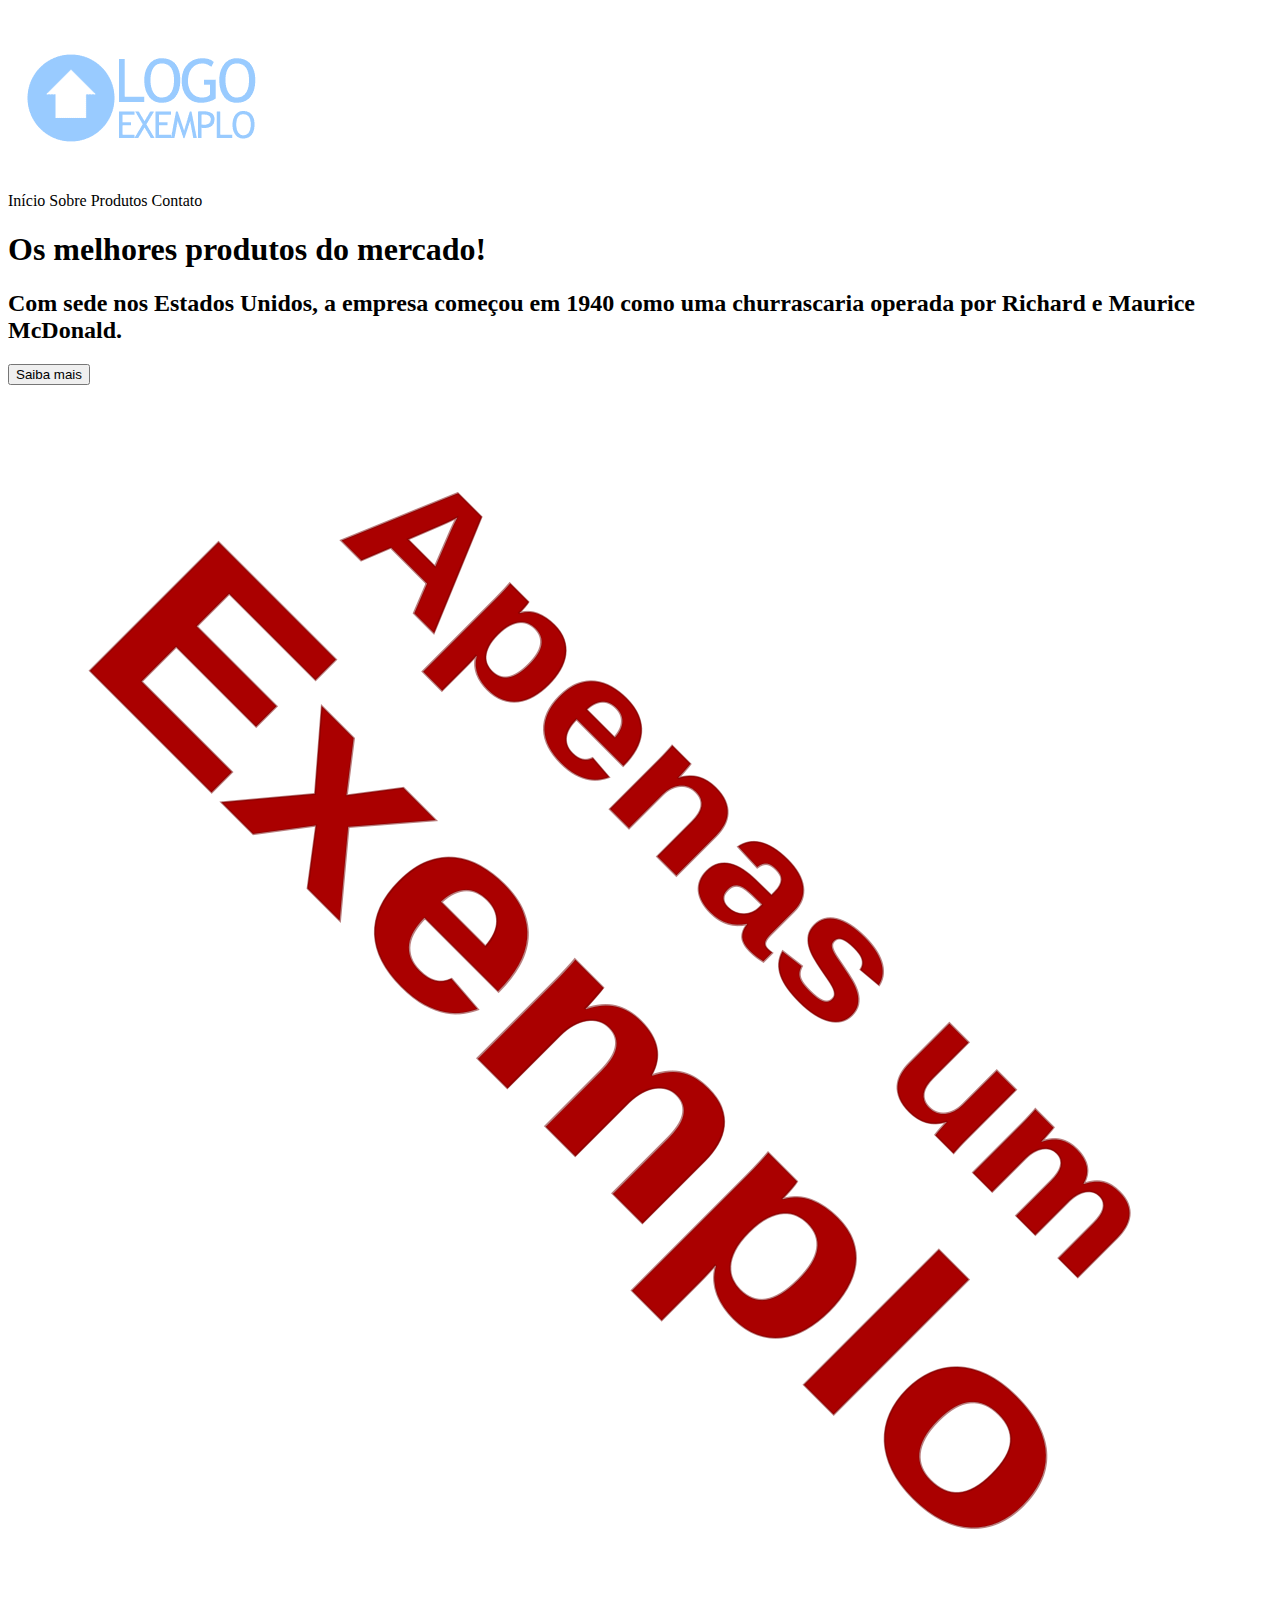
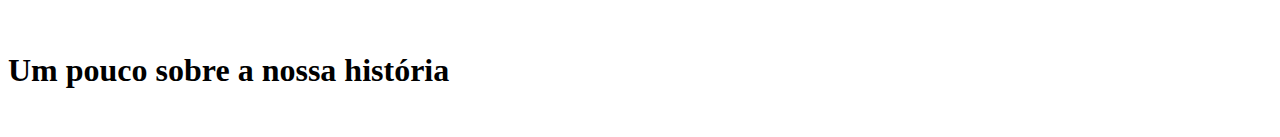
==== html/LandingPage/index.html @ e7a60fb7 "html adicionado" ====
<!DOCTYPE html>
<html lang="pt-BR">

<head>
    <meta charset="UTF-8">
    <meta name="viewport" content="width=device-width, initial-scale=1.0">
    <meta name="description" content="Esta é uma landing page teste">
    <title>Home</title>
</head>

<body>
    <header>
       <img src="logo-exemplo.gif" alt="logo exemplo">
       <nav>
            <a>Início</a>
            <a>Sobre</a>
            <a>Produtos</a>
            <a>Contato</a>
       </nav> 
    </header>

    <main>
        <section>
            <div>
                <h1>Os melhores produtos do mercado!</h1>
                <h2>Com sede nos Estados Unidos, a empresa começou em 1940 como uma churrascaria operada por Richard e Maurice McDonald.</h2>
                <button>Saiba mais</button><!--Botão leva para a ancora produtos-->
            </div>
            <img src="imagem_exemplo.png" alt="Imagem Exemplo">
        </section><!--Seção Início-->

        <section> <!--Seção Sobre-->
            <div>
                <h1>Um pouco sobre a nossa história</h1>
            </div>
            <img>
        </section>

        <section></section>

        <section></section>

        
    </main>

    <footer>

    </footer>
</body>

</html>
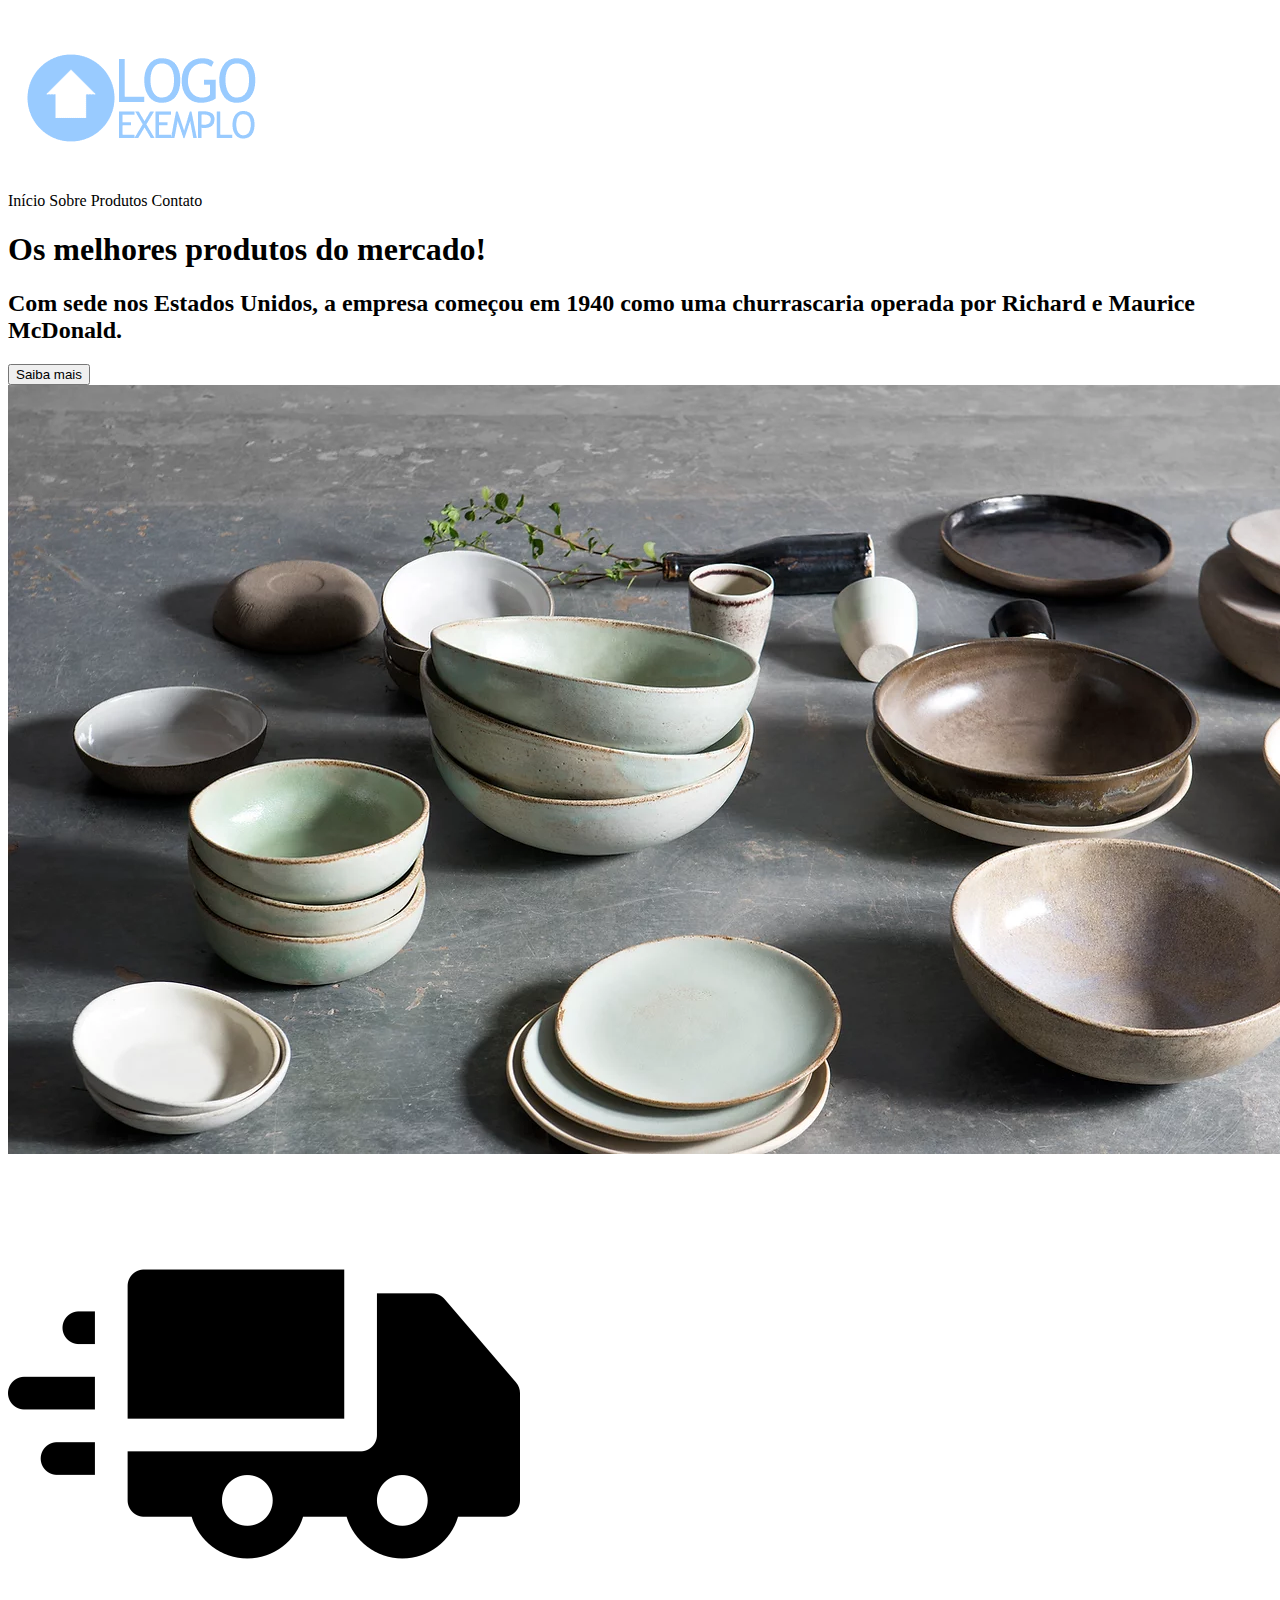
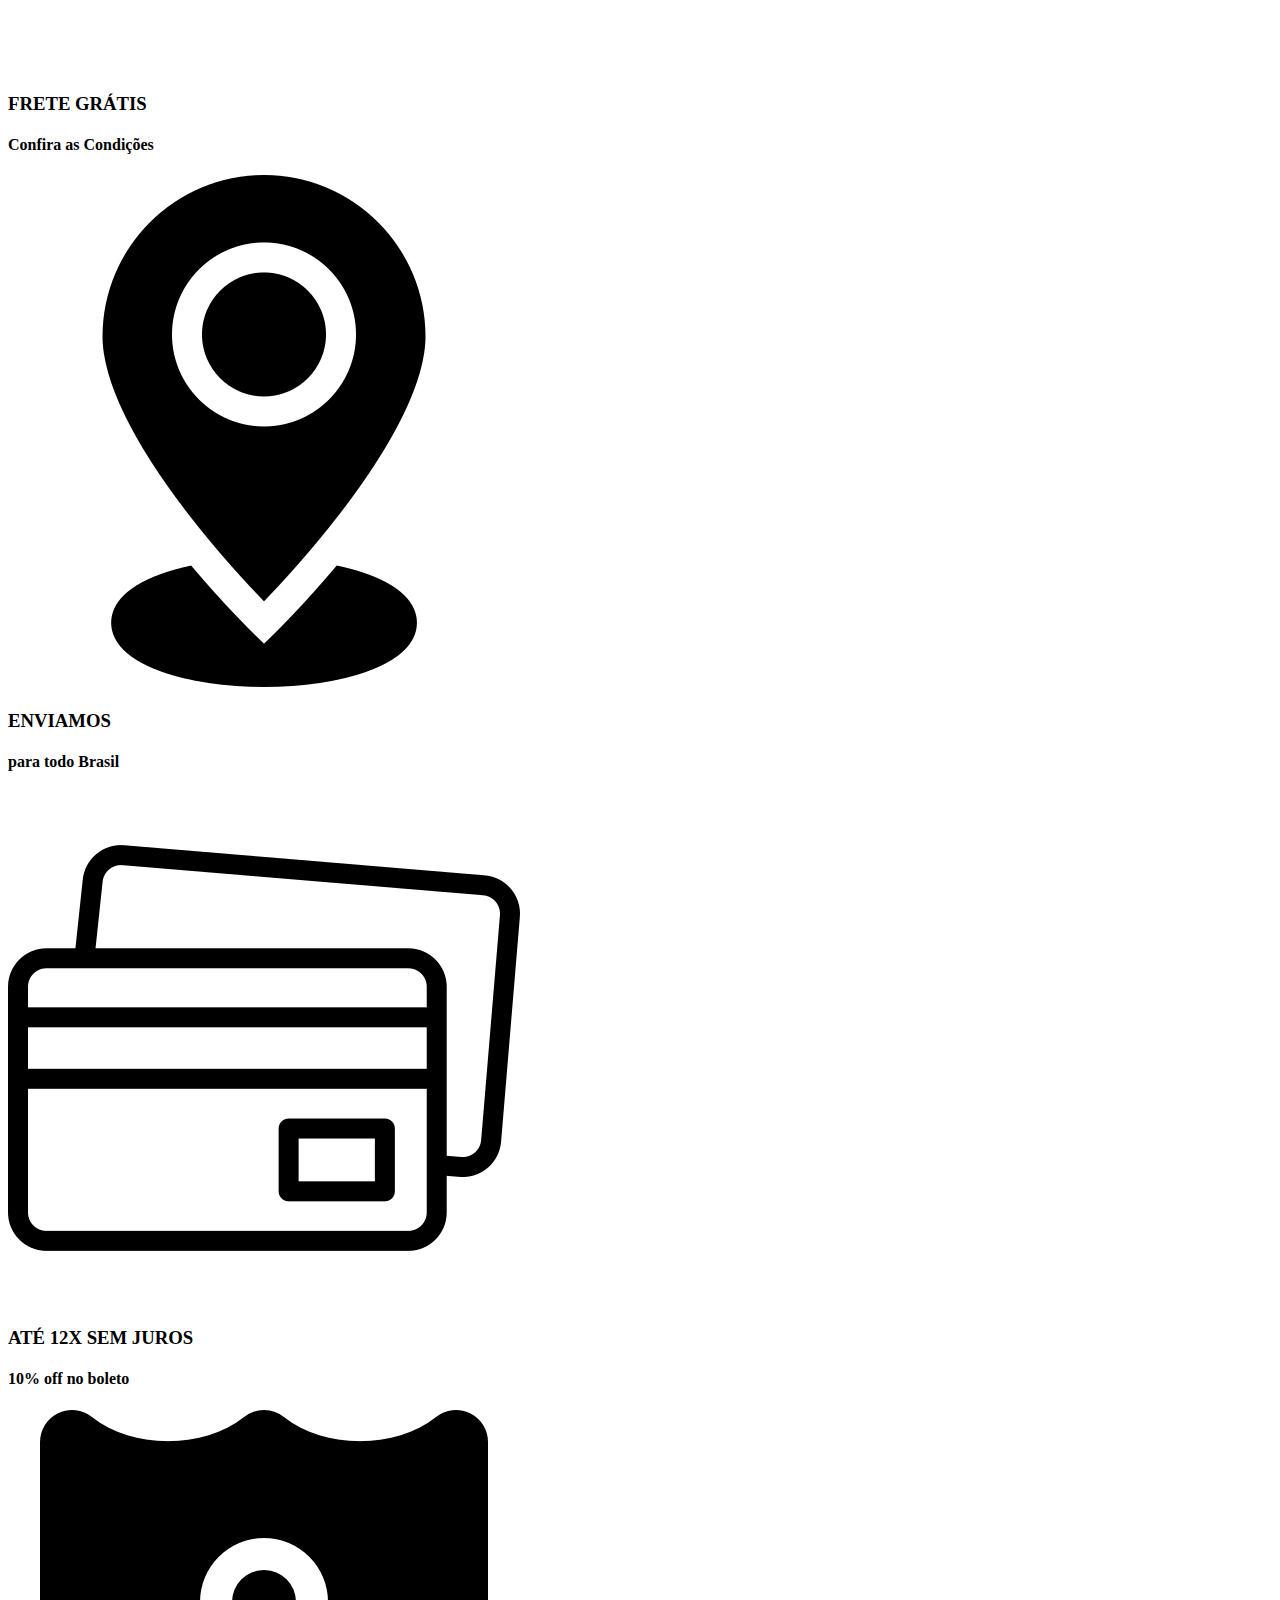
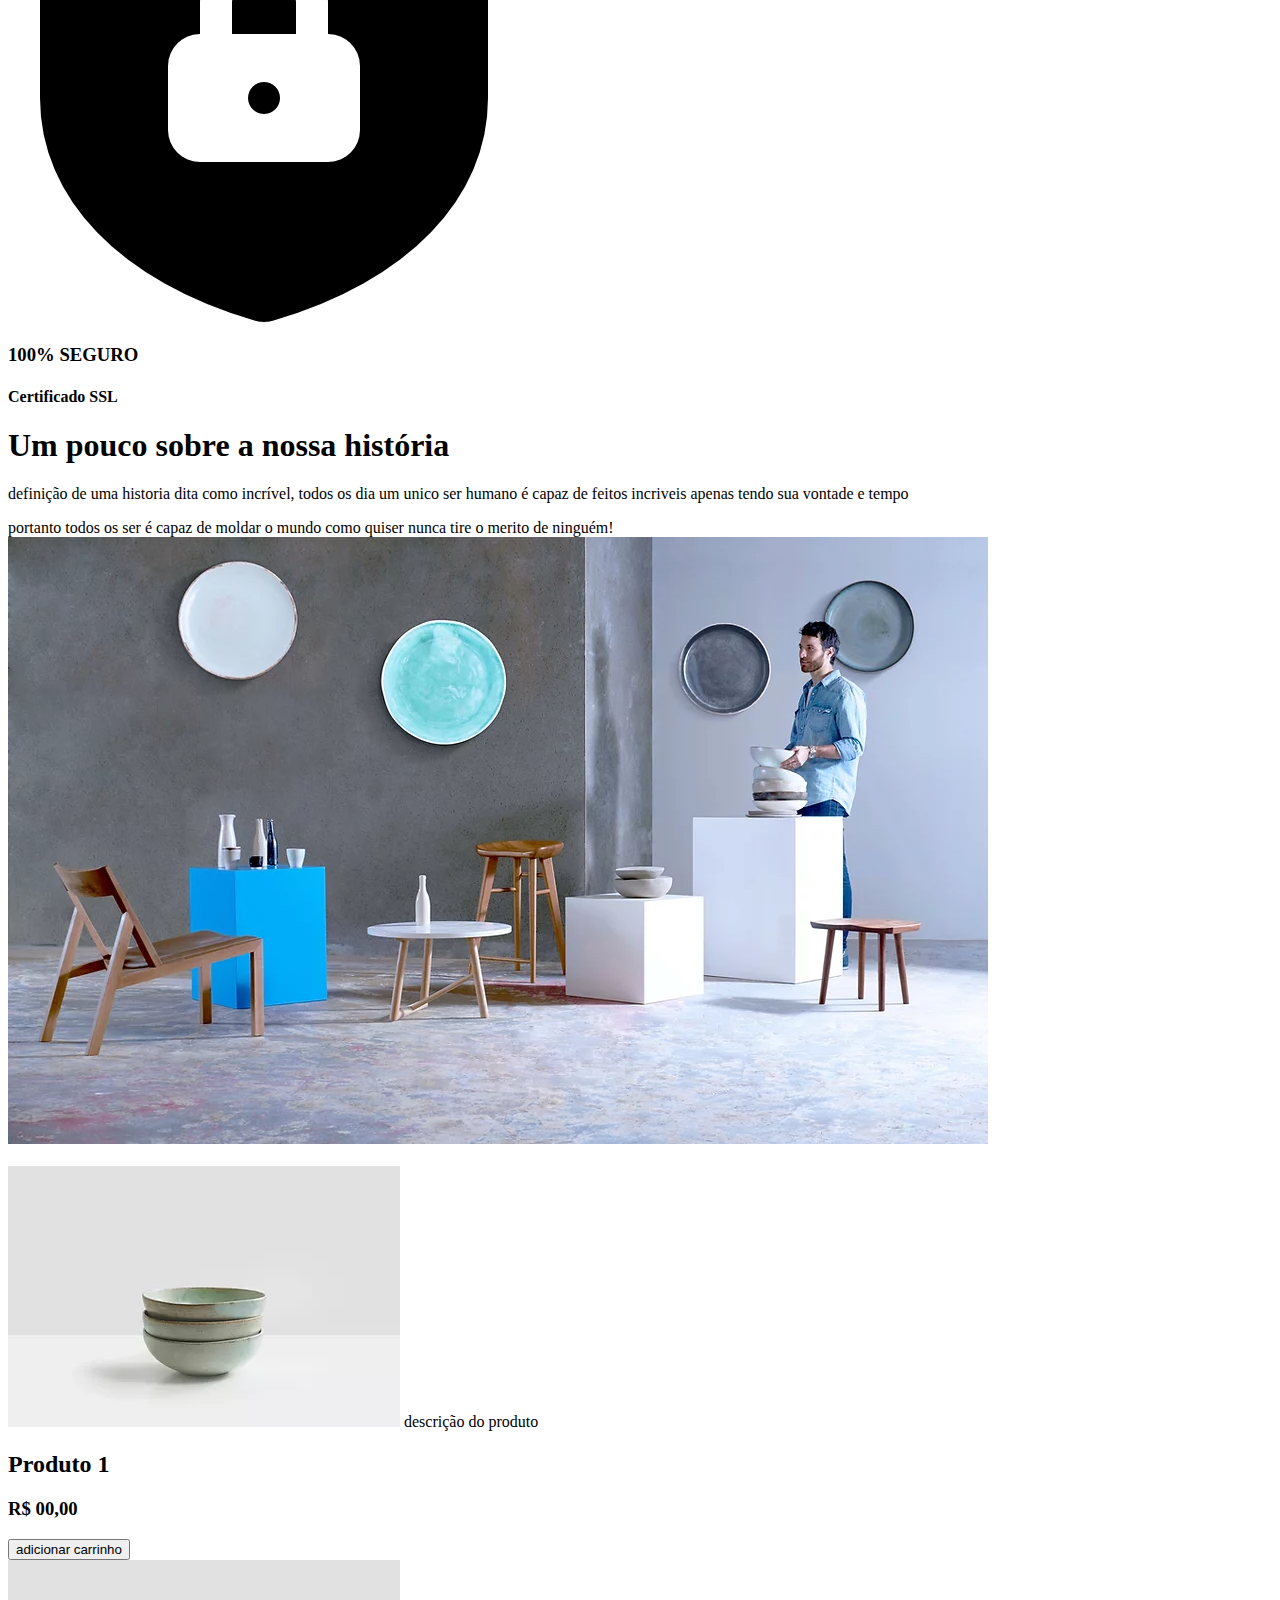
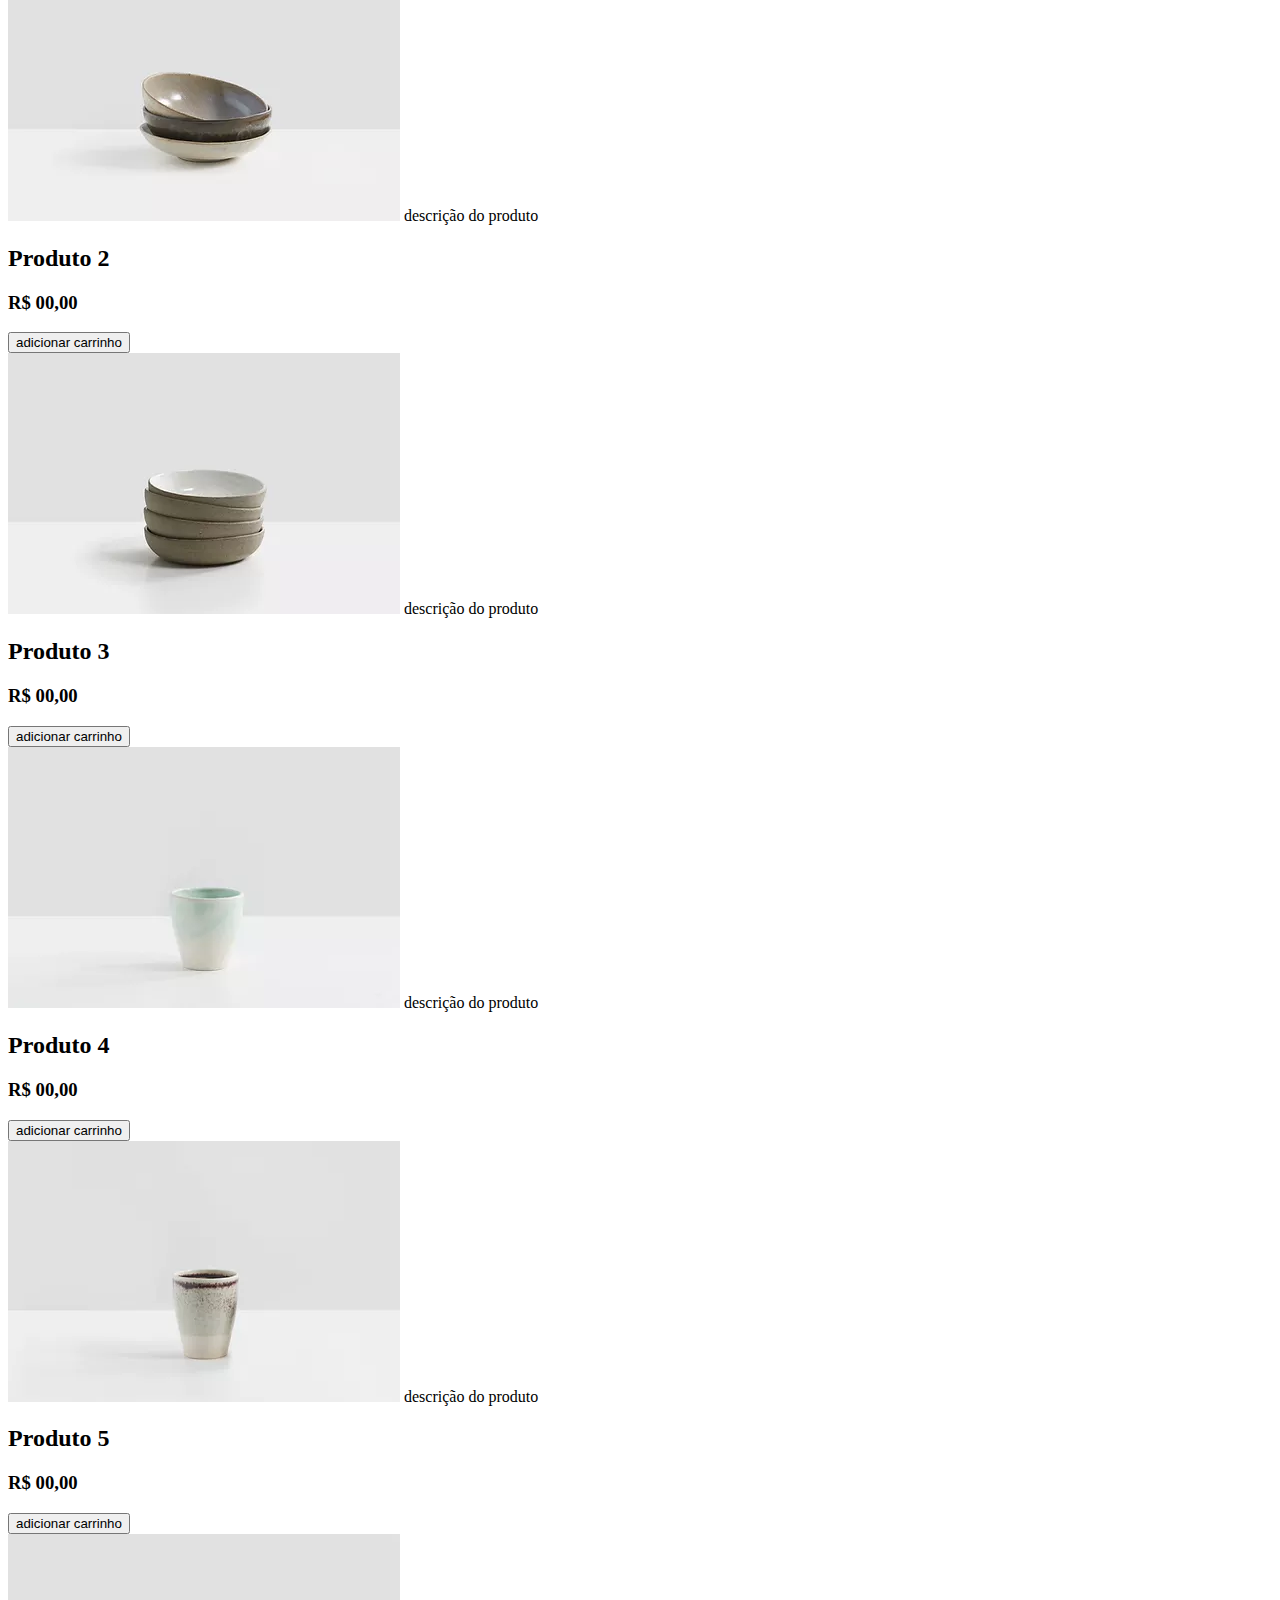
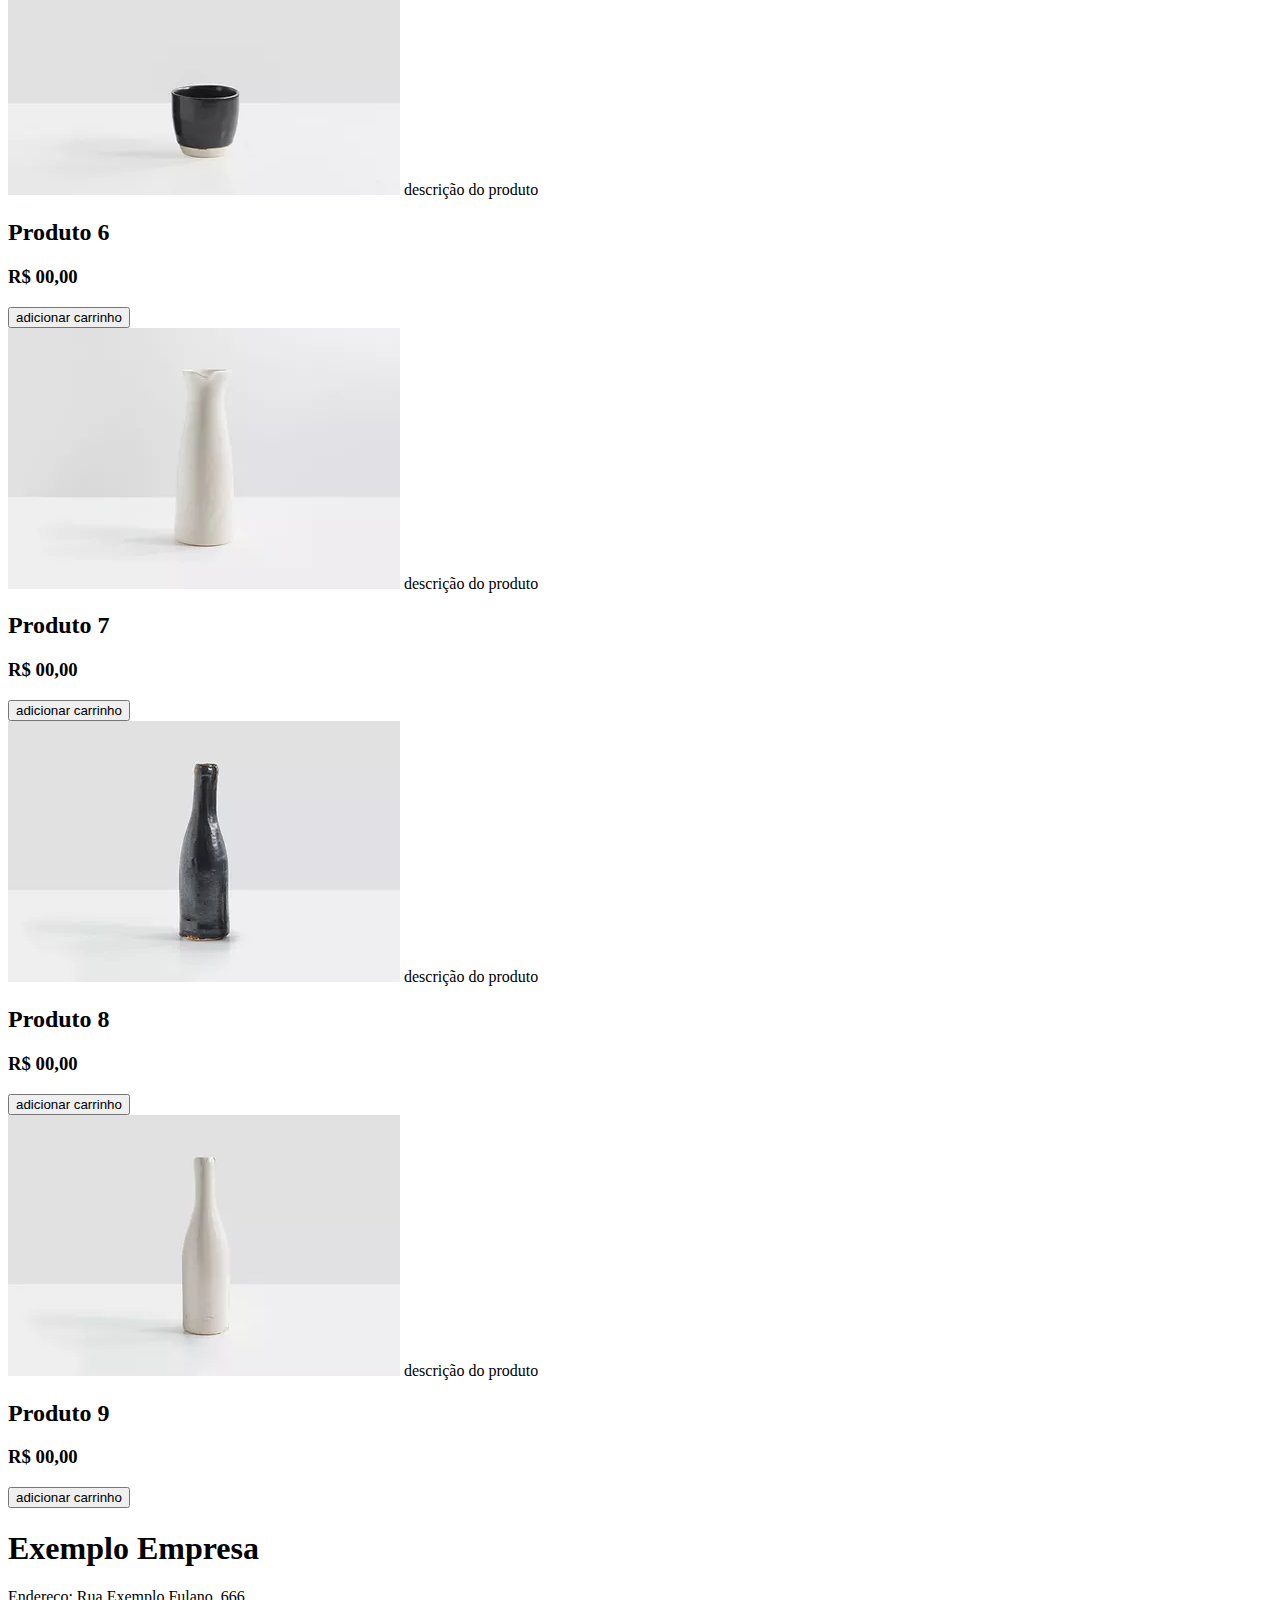
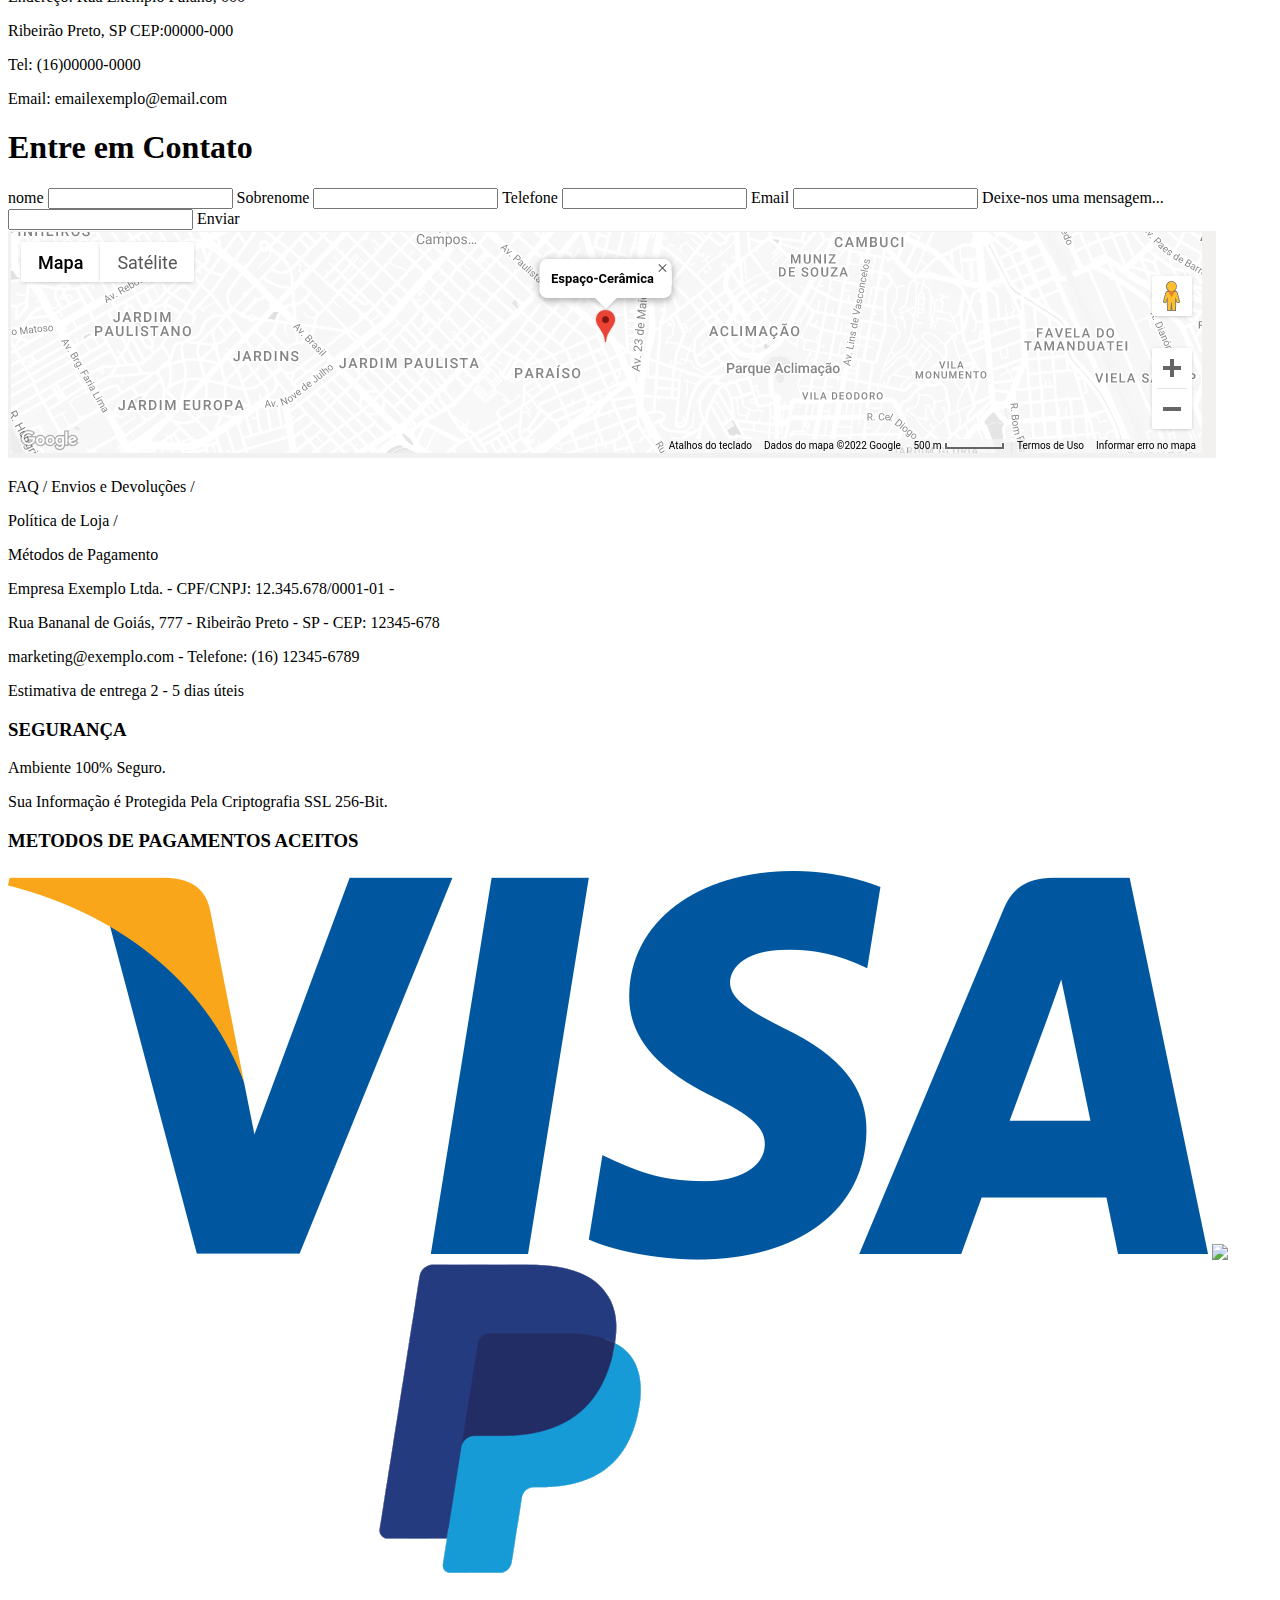
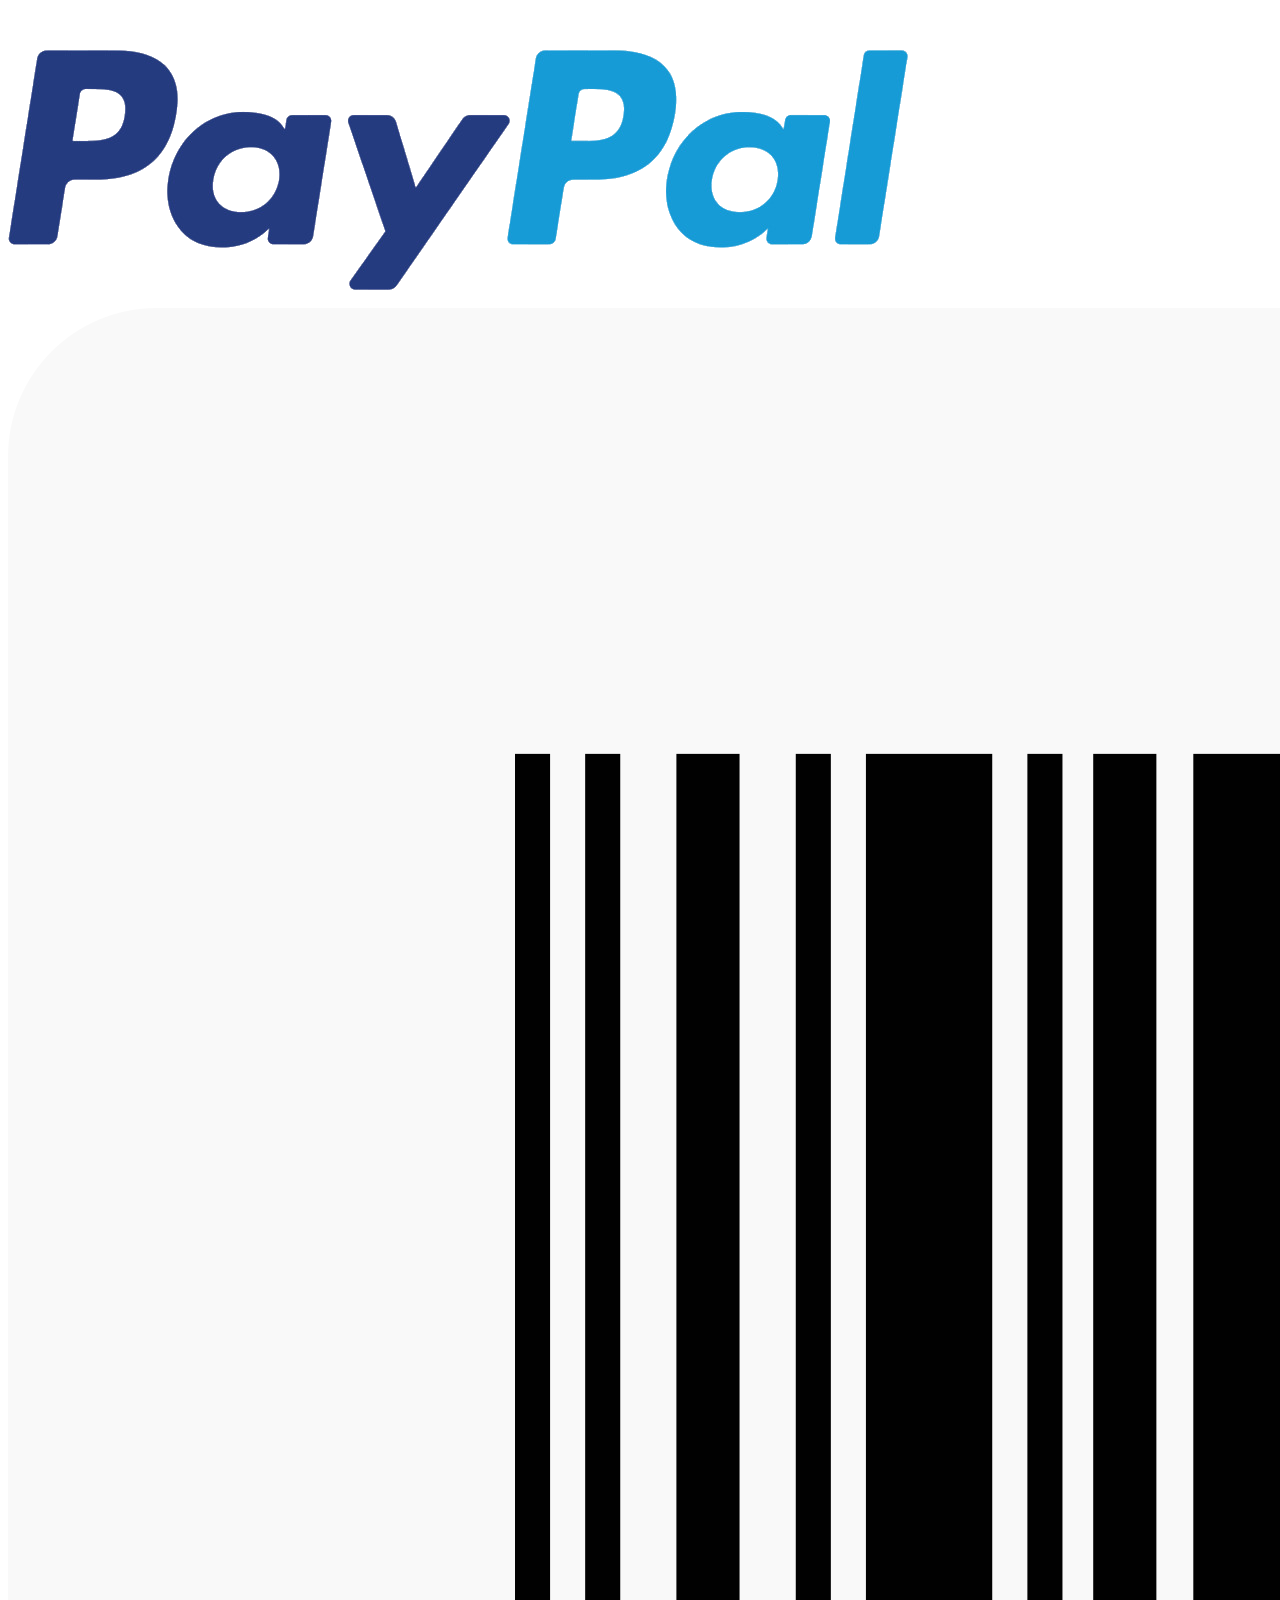
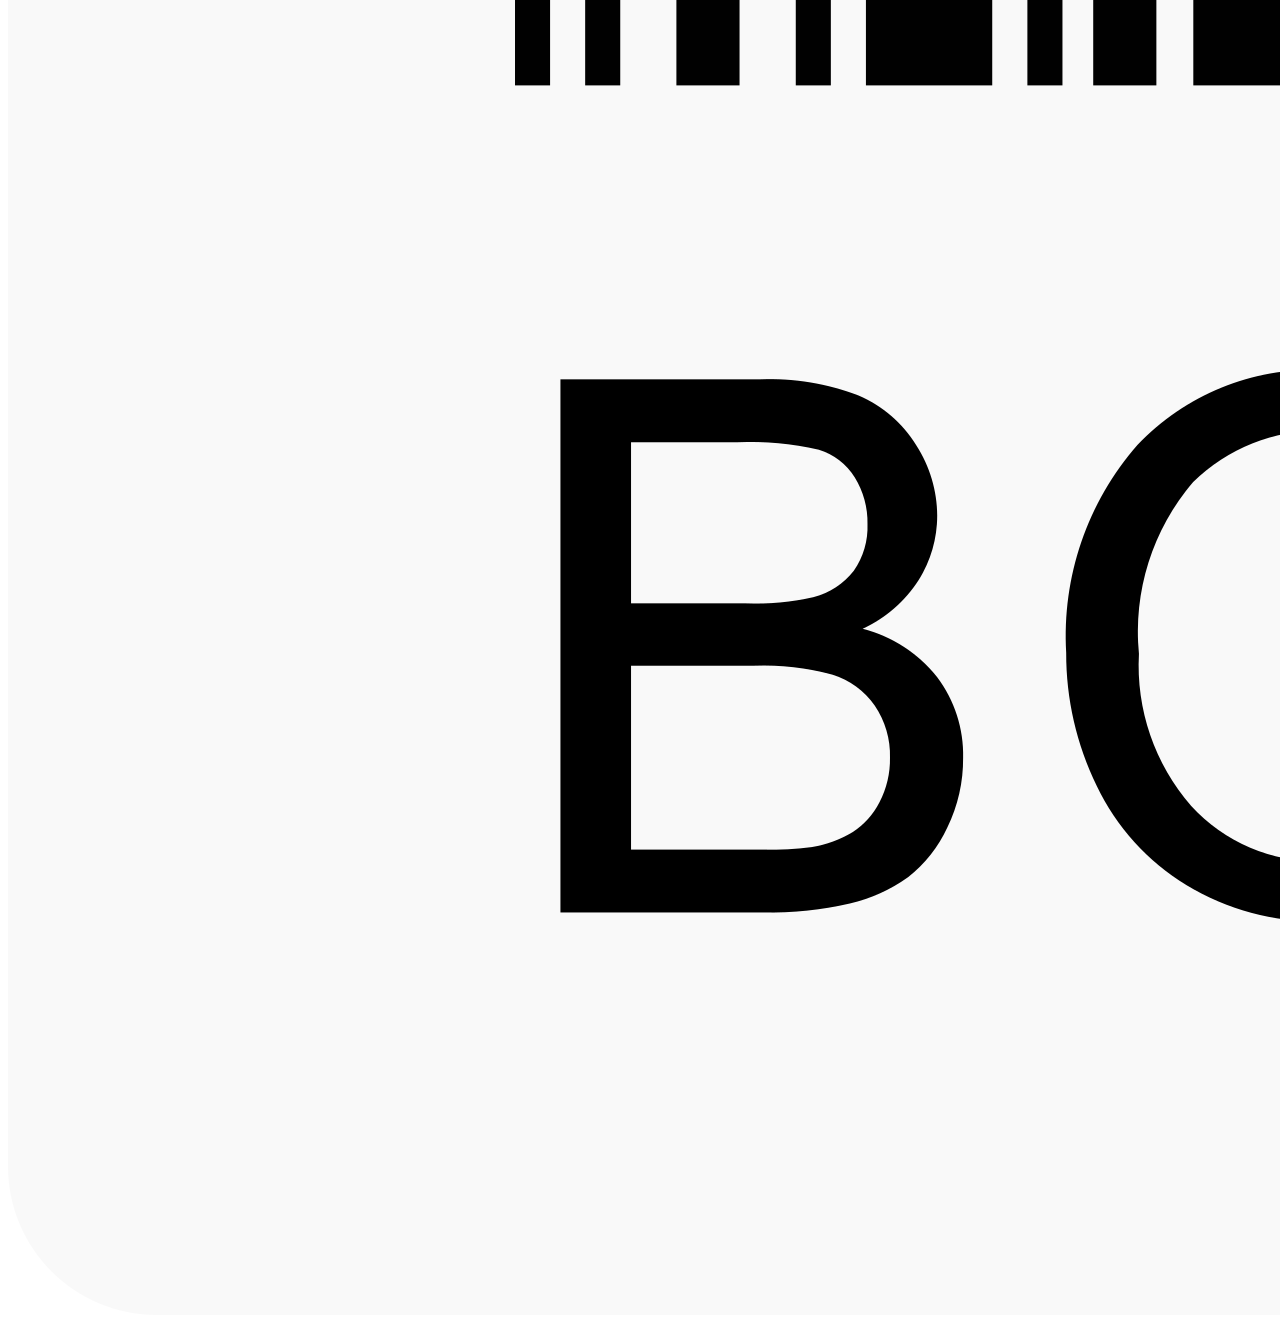
==== commit c972be5c: "Formatado HTML" ====
--- a/html/LandingPage/index.html
+++ b/html/LandingPage/index.html
@@ -10,7 +10,7 @@
 
 <body>
     <header>
-       <img src="logo-exemplo.gif" alt="logo exemplo">
+       <img src="img/logo-exemplo.gif" alt="logo exemplo">
        <nav>
             <a>Início</a>
             <a>Sobre</a>
@@ -26,25 +26,196 @@
                 <h2>Com sede nos Estados Unidos, a empresa começou em 1940 como uma churrascaria operada por Richard e Maurice McDonald.</h2>
                 <button>Saiba mais</button><!--Botão leva para a ancora produtos-->
             </div>
-            <img src="imagem_exemplo.png" alt="Imagem Exemplo">
+            <img src="img/tigelas_fundo.png" alt="Imagem Exemplo">
         </section><!--Seção Início-->
 
+        <section><!--BOTÕES DE OPÇÕES-->
+            <div>
+                <img src="img/icones/caminhao.png">
+                <h3>FRETE GRÁTIS</h3>
+                <h4>Confira as Condições</h4>
+            </div>
+
+            <div>
+                <img src="img/icones/local.png">
+                <h3>ENVIAMOS</h3>
+                <h4>para todo Brasil</h4>
+            </div>
+
+            <div>
+                <img src="img/icones/catao.png">
+                <h3>ATÉ 12X SEM JUROS</h3>
+                <h4>10% off no boleto</h4>
+            </div>
+
+            <div>
+                <img src="img/icones/shield.png">
+                <h3>100% SEGURO</h3>
+                <h4>Certificado SSL</h4>
+            </div>
+
+        </section>
+
         <section> <!--Seção Sobre-->
             <div>
                 <h1>Um pouco sobre a nossa história</h1>
+                <n>
+                    definição de uma historia dita como incrível,
+                    todos os dia um unico ser humano é capaz de feitos
+                    incriveis apenas tendo sua vontade e tempo
+                </n>
+                <p></p>
+                <n>
+                    portanto todos os ser é capaz de moldar o mundo como quiser
+                    nunca tire o merito de ninguém!
+
+                </n>
+                <img src="img/Imagem_motivacional.png">
             </div>
             <img>
         </section>
 
-        <section></section>
-
-        <section></section>
-
+        <section><!--Sessão de Produtos-->
+            <div>
+                <img src="img/loja/tigela_1.png">
+                <n>descrição do produto</n>
+                <h2>Produto 1</h2>
+                <h3>R$ 00,00</h3>
+                <button>adicionar carrinho</button>
+            </div>
+
+            <div>
+                <img src="img/loja/tigela_2.png">
+                <n>descrição do produto</n>
+                <h2>Produto 2</h2>
+                <h3>R$ 00,00</h3>
+                <button>adicionar carrinho</button>
+            </div>
+
+            <div>
+                <img src="img/loja/tigela_3.png">
+                <n>descrição do produto</n>
+                <h2>Produto 3</h2>
+                <h3>R$ 00,00</h3>
+                <button>adicionar carrinho</button>
+            </div>
+
+            <div>
+                <img src="img/loja/tigela_4.png">
+                <n>descrição do produto</n>
+                <h2>Produto 4</h2>
+                <h3>R$ 00,00</h3>
+                <button>adicionar carrinho</button>
+            </div>
+
+            <div>
+                <img src="img/loja/tigela_5.png">
+                <n>descrição do produto</n>
+                <h2>Produto 5</h2>
+                <h3>R$ 00,00</h3>
+                <button>adicionar carrinho</button>
+            </div>
+
+            <div>
+                <img src="img/loja/tigela_6.png">
+                <n>descrição do produto</n>
+                <h2>Produto 6</h2>
+                <h3>R$ 00,00</h3>
+                <button>adicionar carrinho</button>
+            </div>
+
+            <div>
+                <img src="img/loja/tigela_7.png">
+                <n>descrição do produto</n>
+                <h2>Produto 7</h2>
+                <h3>R$ 00,00</h3>
+                <button>adicionar carrinho</button>
+            </div>
+
+            <div>
+                <img src="img/loja/tigela_8.png">
+                <n>descrição do produto</n>
+                <h2>Produto 8</h2>
+                <h3>R$ 00,00</h3>
+                <button>adicionar carrinho</button>
+            </div>
+
+            <div>
+                <img src="img/loja/tigela_9.png">
+                <n>descrição do produto</n>
+                <h2>Produto 9</h2>
+                <h3>R$ 00,00</h3>
+                <button>adicionar carrinho</button>
+            </div>
+        </section>
         
     </main>
 
     <footer>
-
+        <section> 
+            <div><!--Endereço-->
+                <h1>Exemplo Empresa</h1>
+                <p></p>
+                <n>Endereço: Rua Exemplo Fulano, 666</n>
+                <p></p>
+                <n>Ribeirão Preto, SP CEP:00000-000</n>
+                <p></p>
+                <n>Tel: (16)00000-0000</n>
+                <p></p>
+                <n>Email: emailexemplo@email.com</n>
+            </div>
+
+            <div><!--Contato-->
+                <h1>Entre em Contato</h1>
+                <p></p>
+                <n>nome</n>
+                <input>
+                <n>Sobrenome</n>
+                <input>
+                <n>Telefone</n>
+                <input>
+                <n>Email</n>
+                <input>
+                <n>Deixe-nos uma mensagem...</n>
+                <input>
+                <n>Enviar</n>
+            </div>
+        </section>
+
+        <section><!--Localizacao Mapa-->
+            <img src="img/mapa.png">            
+        </section>
+
+        <section>
+            <div>
+                <p>FAQ / Envios e Devoluções /</p>
+                <p>Política de Loja / </p>
+                <p>Métodos de Pagamento</p>
+            </div>
+
+            <div>
+                <p>Empresa Exemplo Ltda. - CPF/CNPJ: 12.345.678/0001-01 -</p>
+                <p>Rua Bananal de Goiás, 777 - Ribeirão Preto - SP - CEP: 12345-678</p>
+                <p>marketing@exemplo.com - Telefone: (16) 12345-6789</p>
+                <p>Estimativa de entrega 2 - 5 dias úteis</p>
+            </div>
+
+            <div>
+                <h3>SEGURANÇA</h3>
+                <p>Ambiente 100% Seguro.</p>
+                <p>Sua Informação é Protegida Pela Criptografia SSL 256-Bit.</p>
+            </div>
+            
+            <div>
+                <h3>METODOS DE PAGAMENTOS ACEITOS</h3>
+                <img src="img/pagamento/visaicon.png">
+                <img src="img/pagamento/mastercard.png">
+                <img src="img/pagamento/PlayPal.png">
+                <img src="img/pagamento/boleto-logo.png">
+
+            </div>
+            
+        </section>
     </footer>
 </body>
 
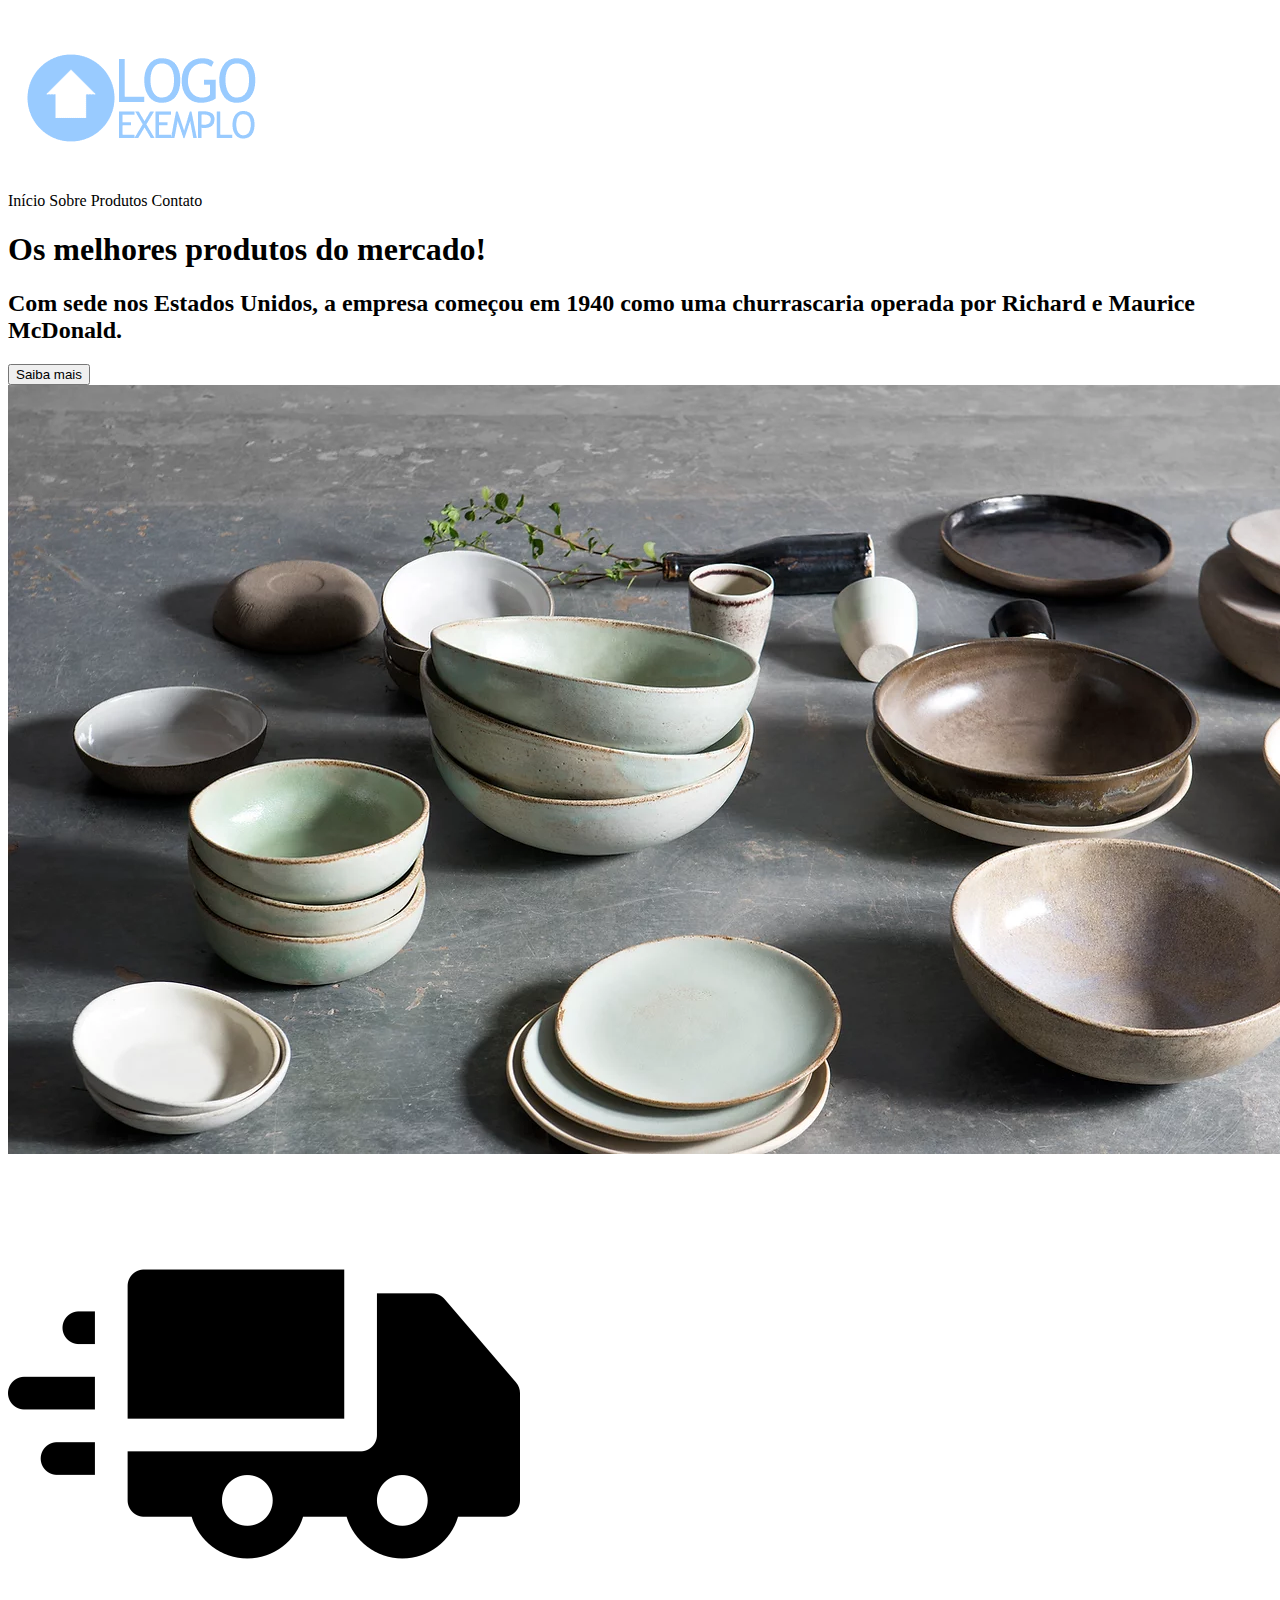
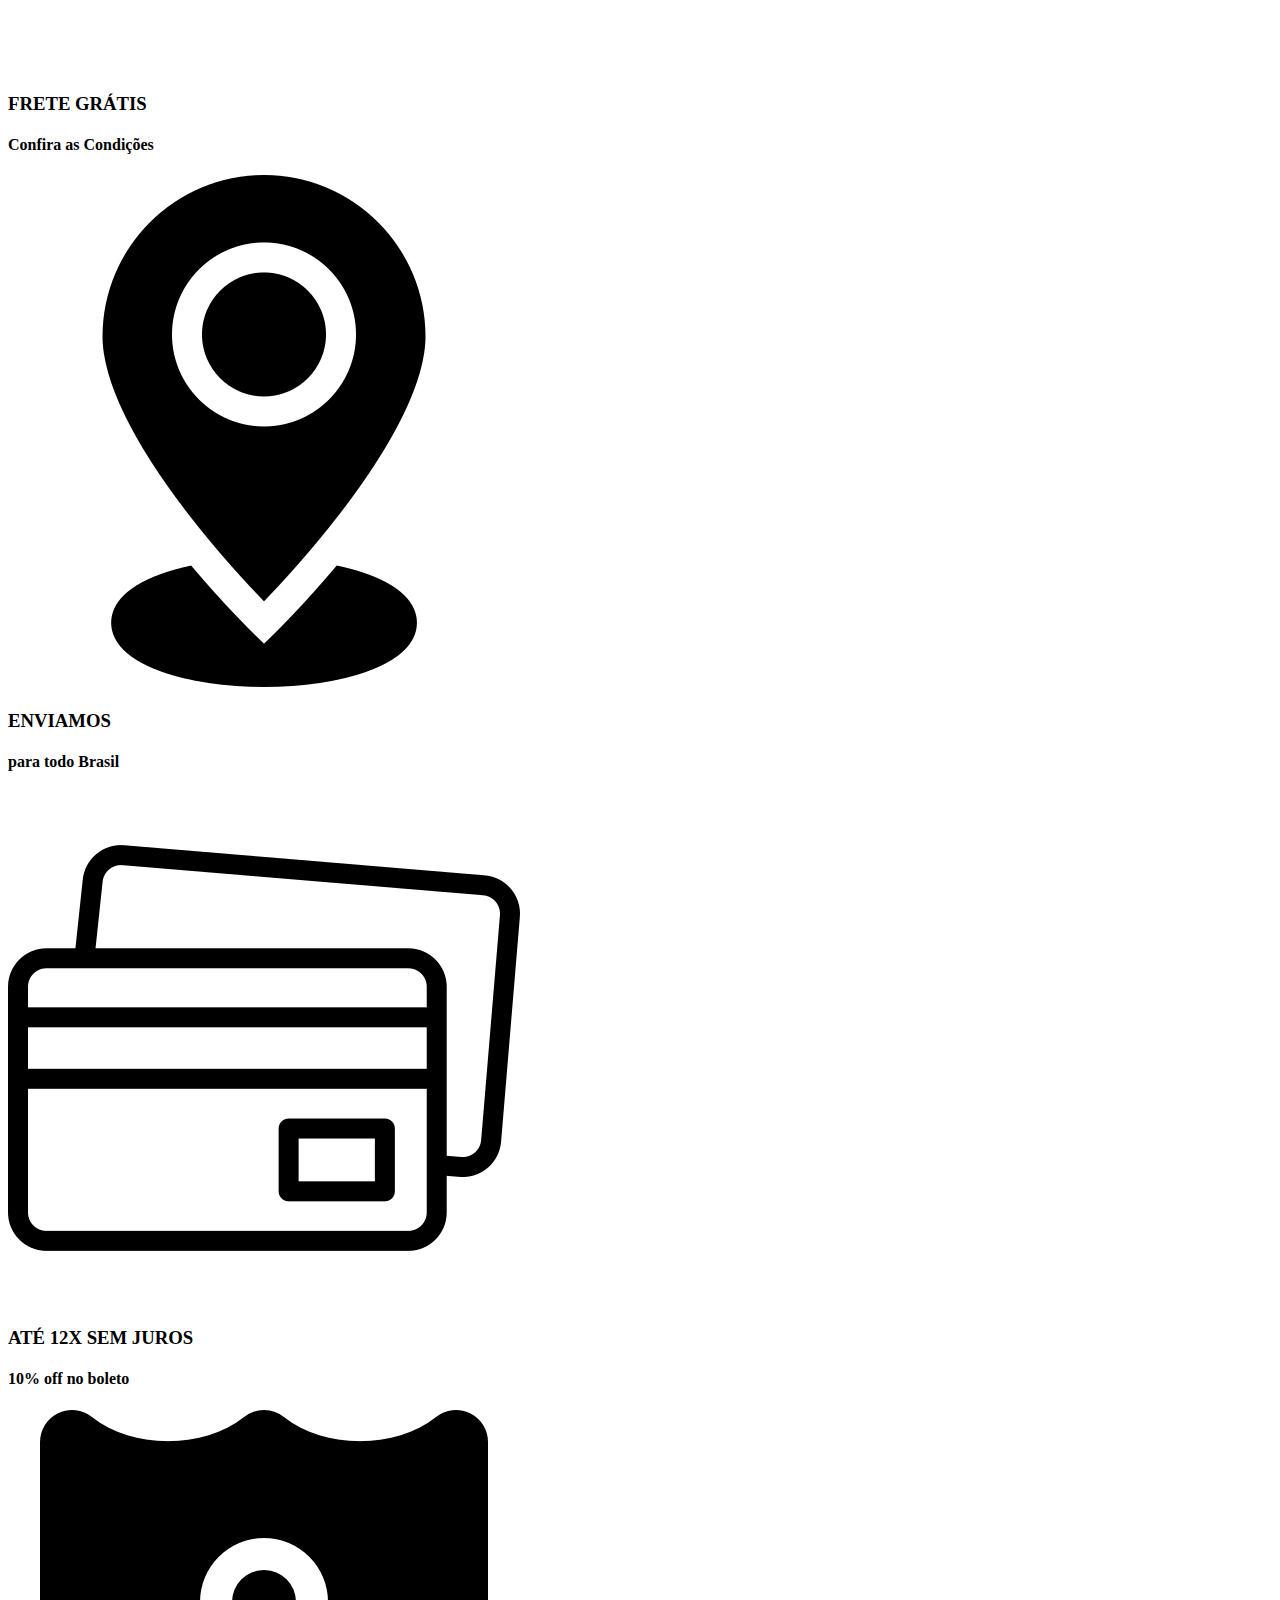
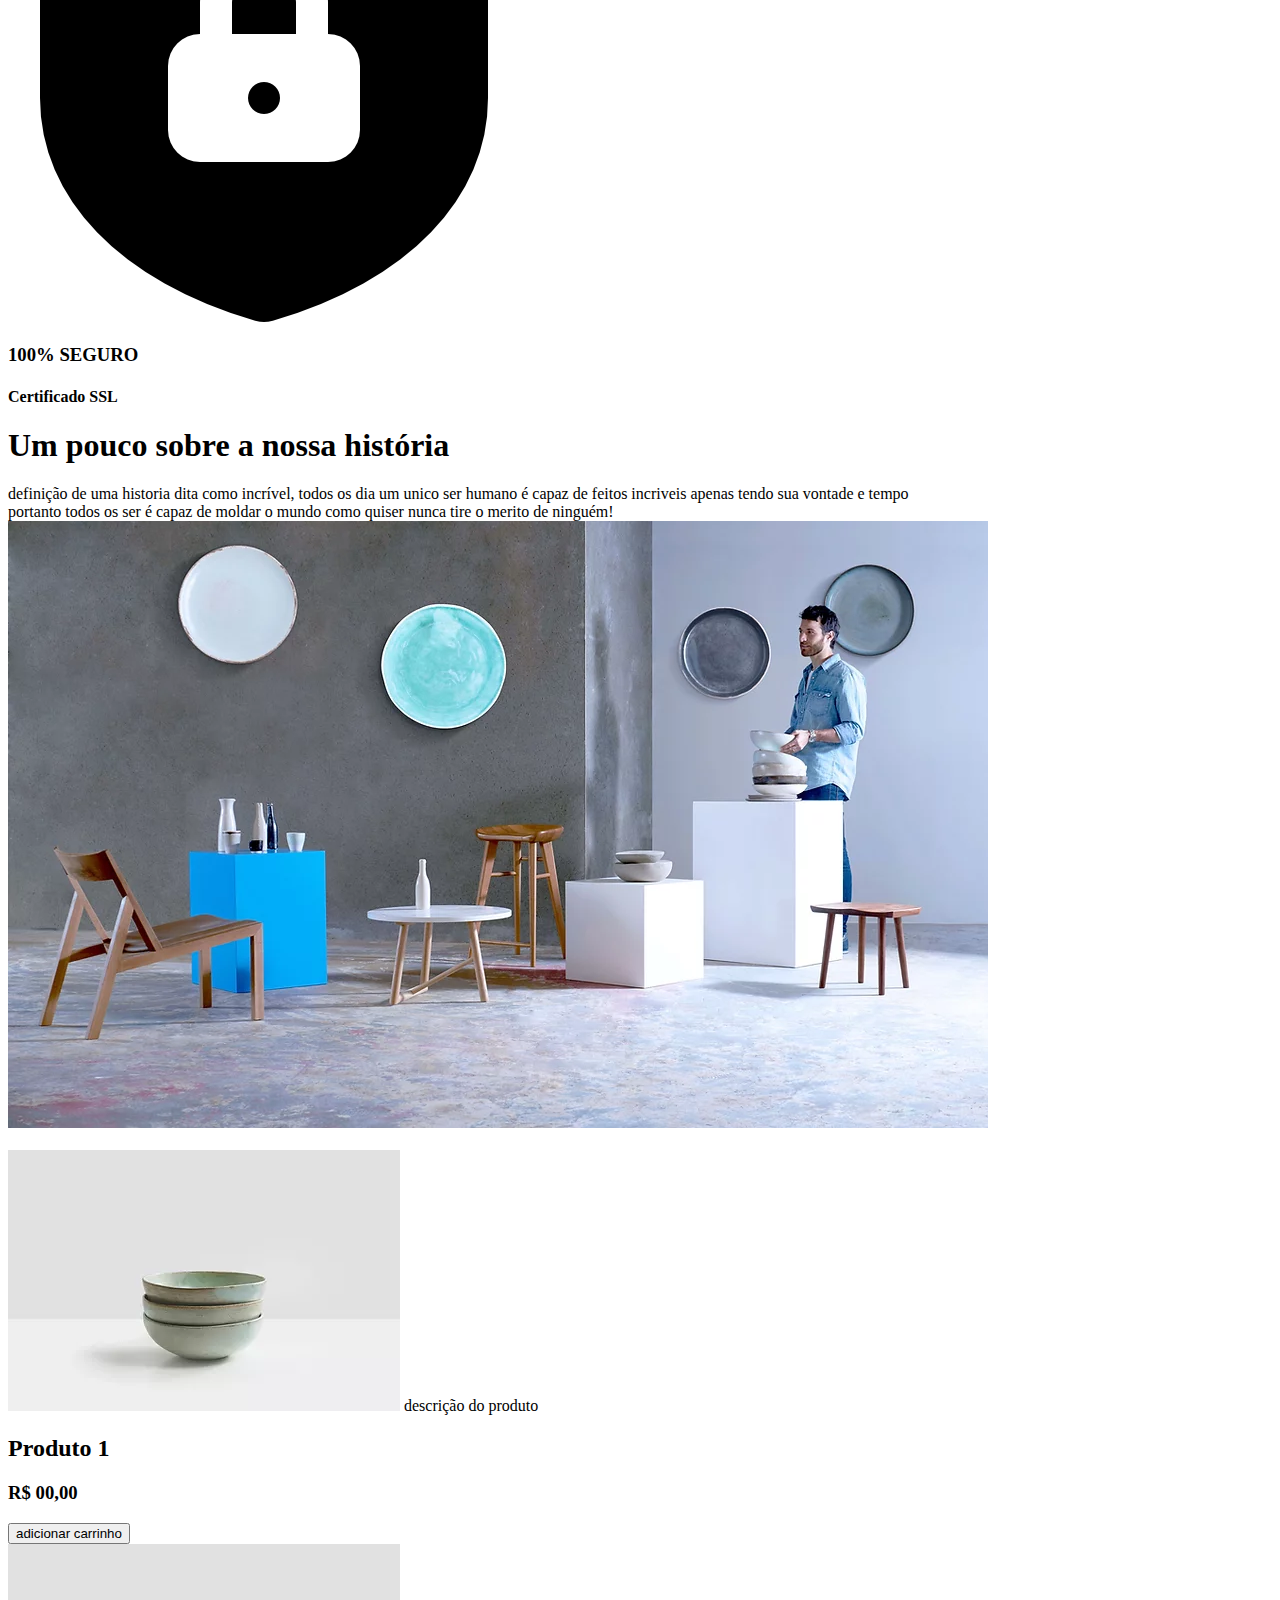
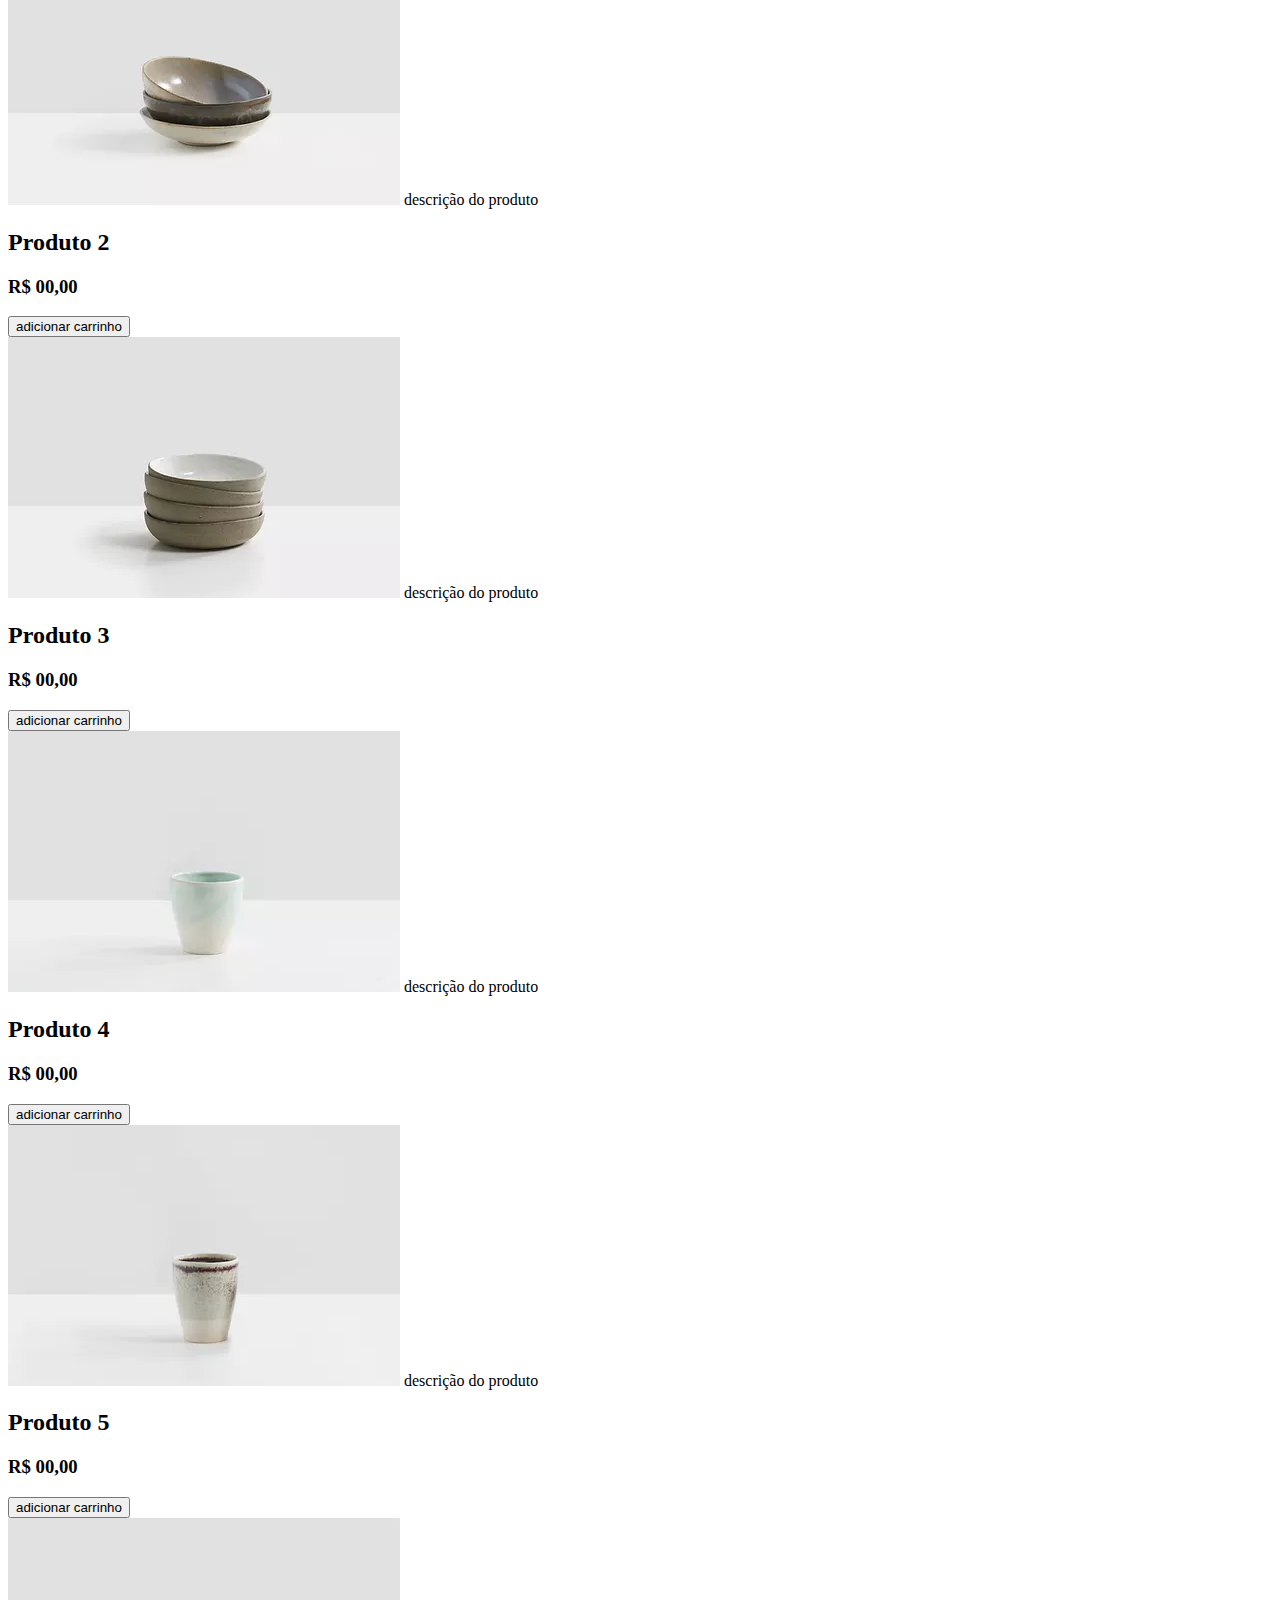
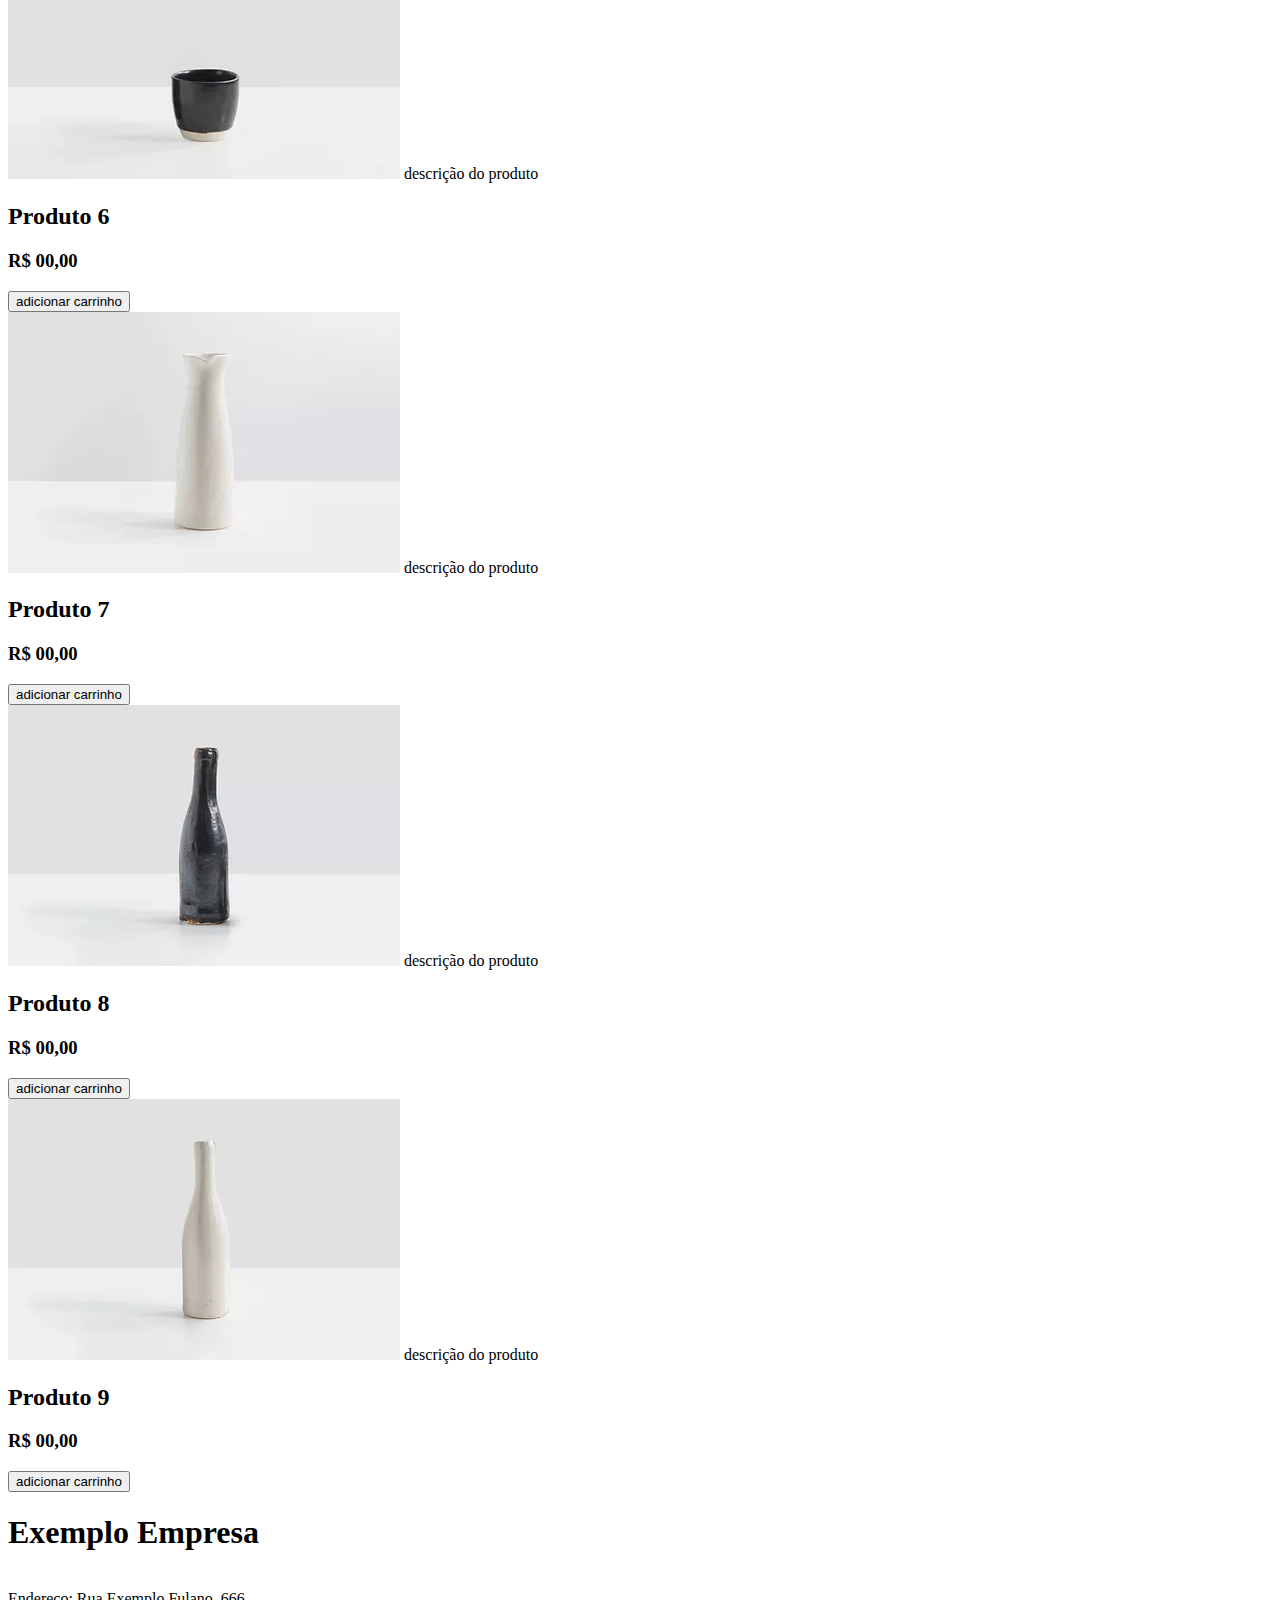
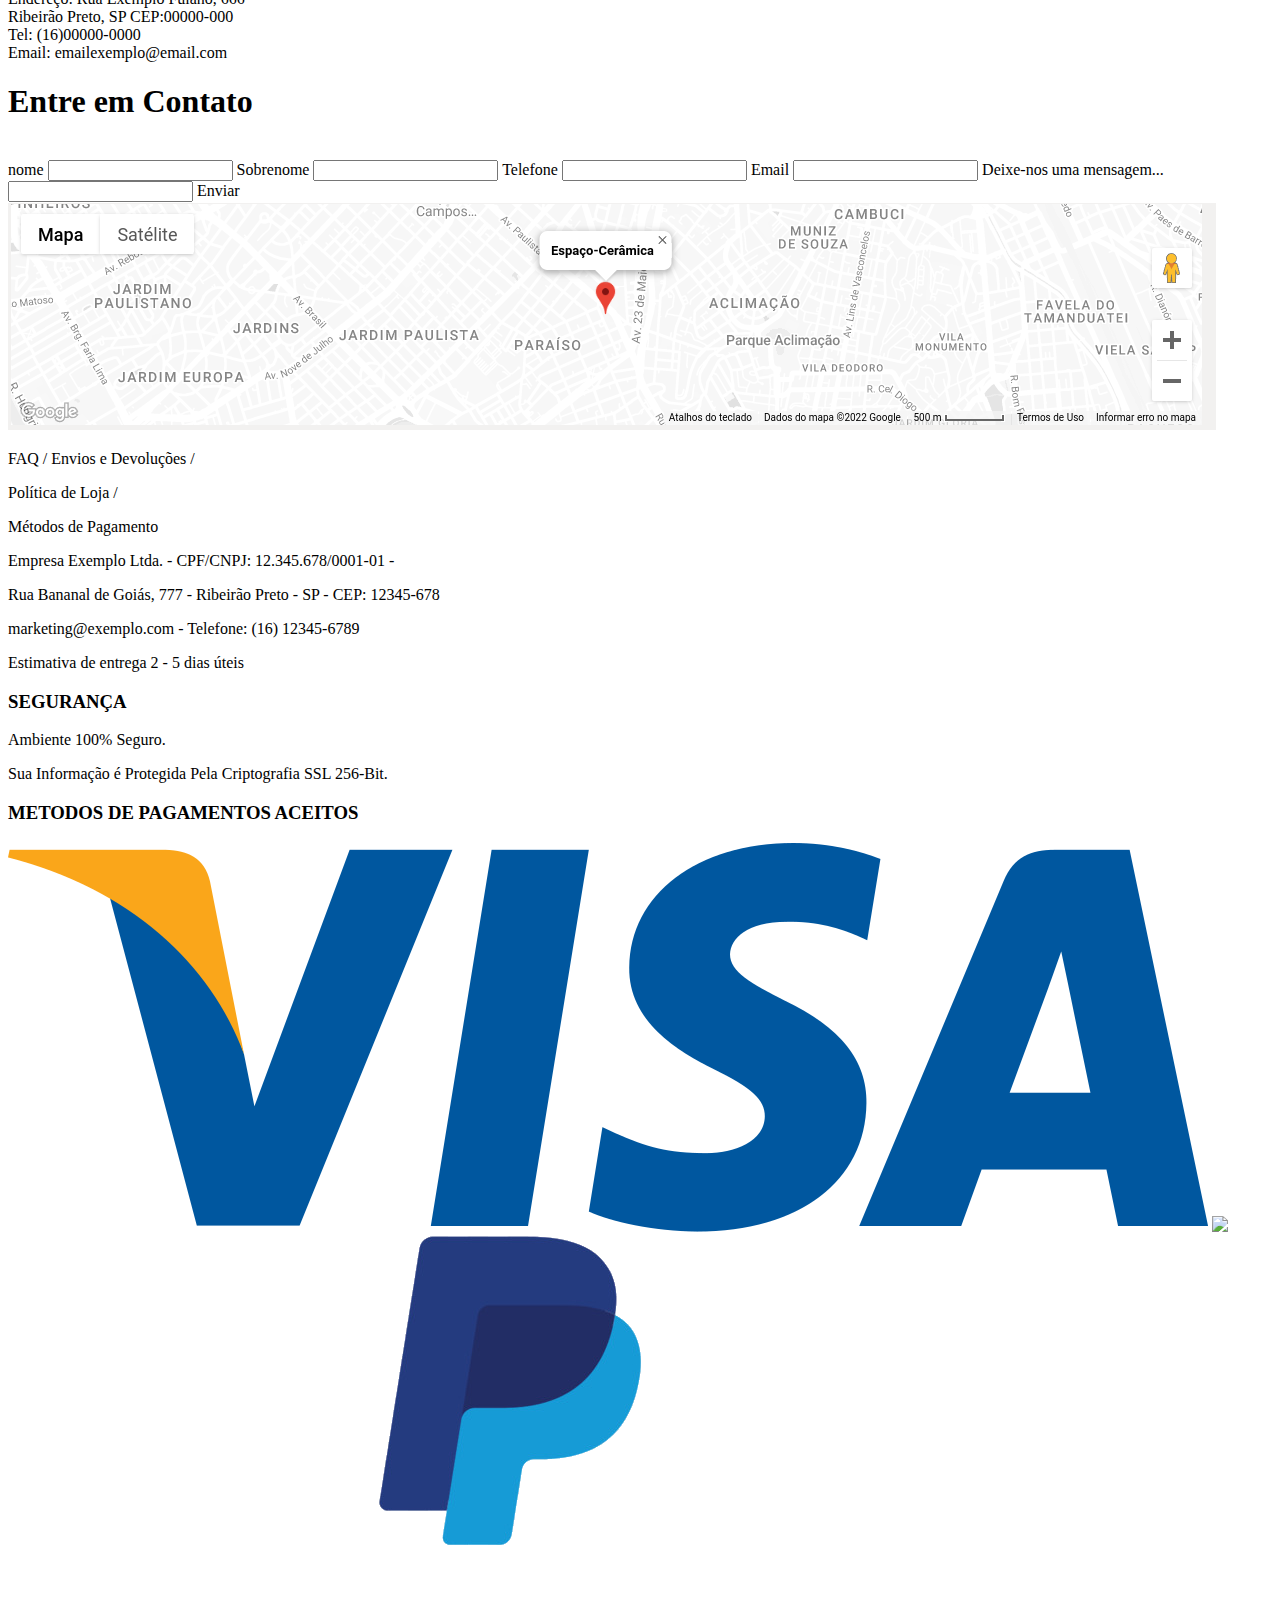
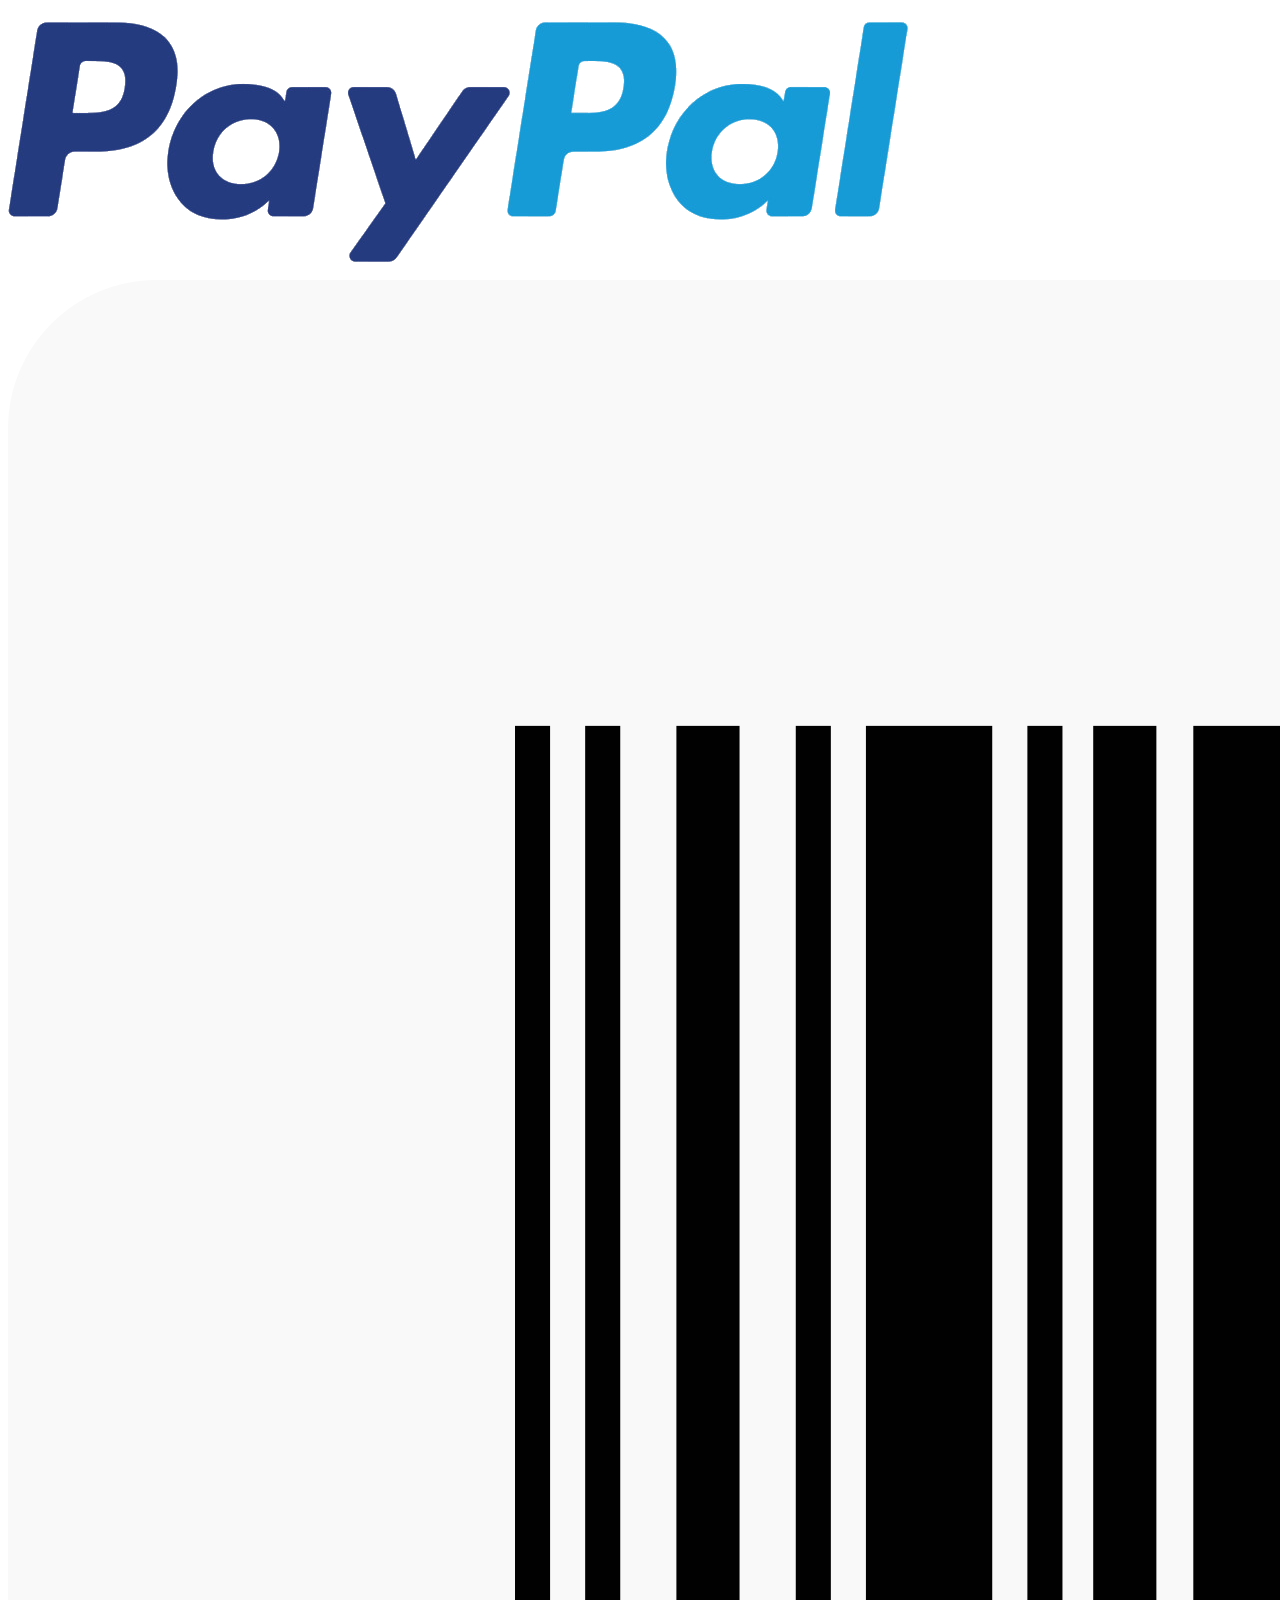
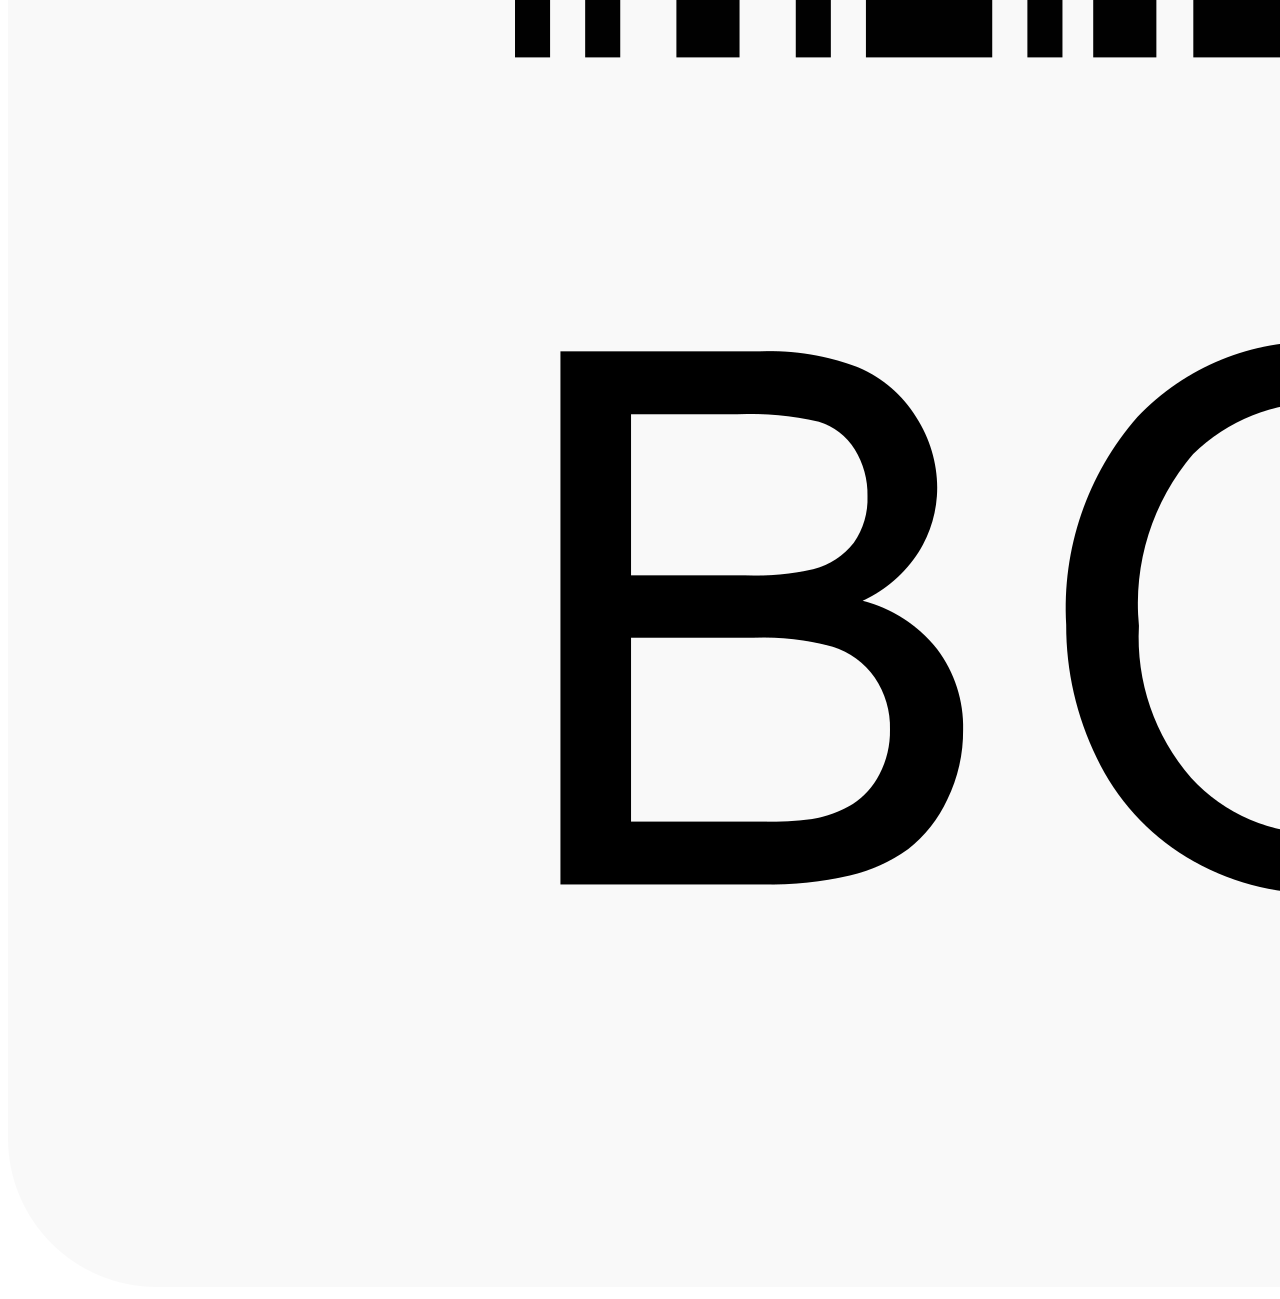
==== commit 1bb63ae8: "Configurado CSS externo" ====
--- a/html/LandingPage/index.html
+++ b/html/LandingPage/index.html
@@ -64,7 +64,7 @@
                     todos os dia um unico ser humano é capaz de feitos
                     incriveis apenas tendo sua vontade e tempo
                 </n>
-                <p></p>
+                <br>
                 <n>
                     portanto todos os ser é capaz de moldar o mundo como quiser
                     nunca tire o merito de ninguém!
@@ -155,19 +155,16 @@
         <section> 
             <div><!--Endereço-->
                 <h1>Exemplo Empresa</h1>
-                <p></p>
-                <n>Endereço: Rua Exemplo Fulano, 666</n>
-                <p></p>
-                <n>Ribeirão Preto, SP CEP:00000-000</n>
-                <p></p>
-                <n>Tel: (16)00000-0000</n>
-                <p></p>
-                <n>Email: emailexemplo@email.com</n>
+                <br>
+                <n>Endereço: Rua Exemplo Fulano, 666             
+                <br>Ribeirão Preto, SP CEP:00000-000
+                <br>Tel: (16)00000-0000
+                <br>Email: emailexemplo@email.com</n>
             </div>
 
             <div><!--Contato-->
                 <h1>Entre em Contato</h1>
-                <p></p>
+                <br>
                 <n>nome</n>
                 <input>
                 <n>Sobrenome</n>
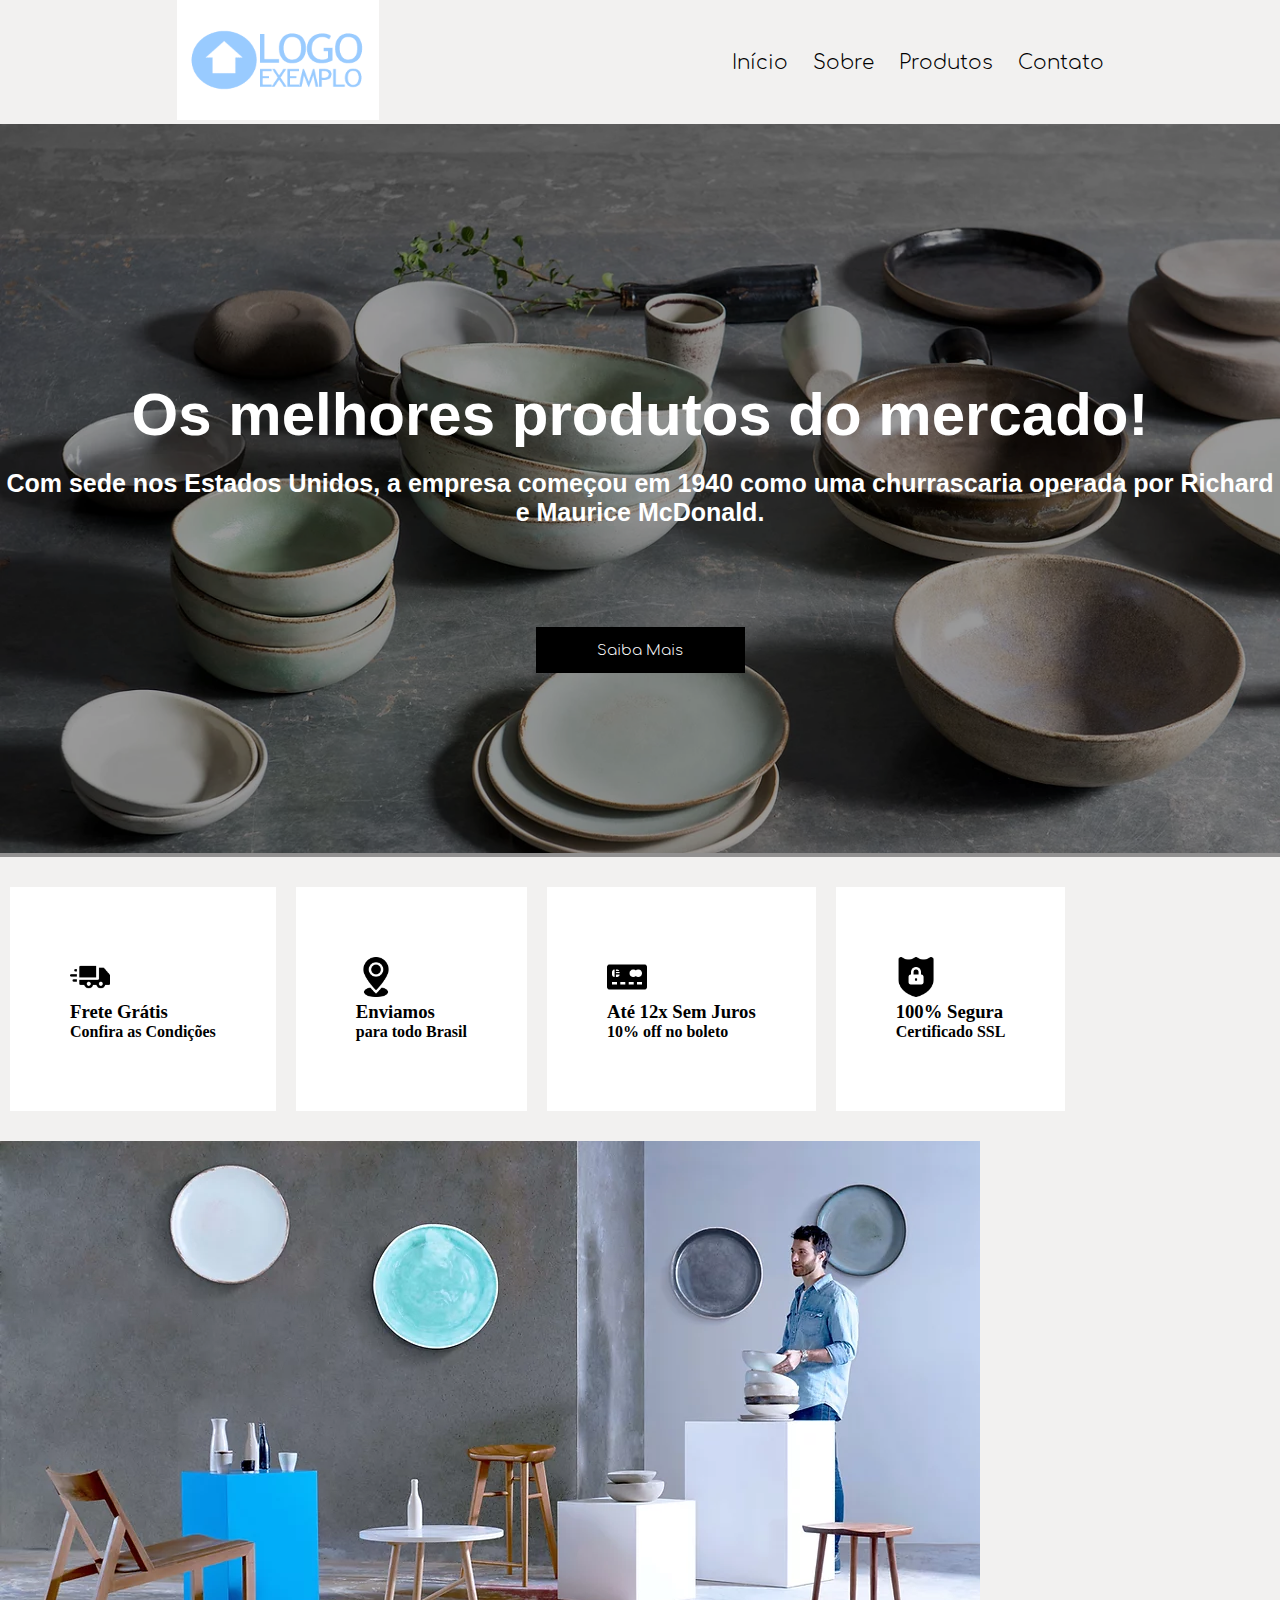
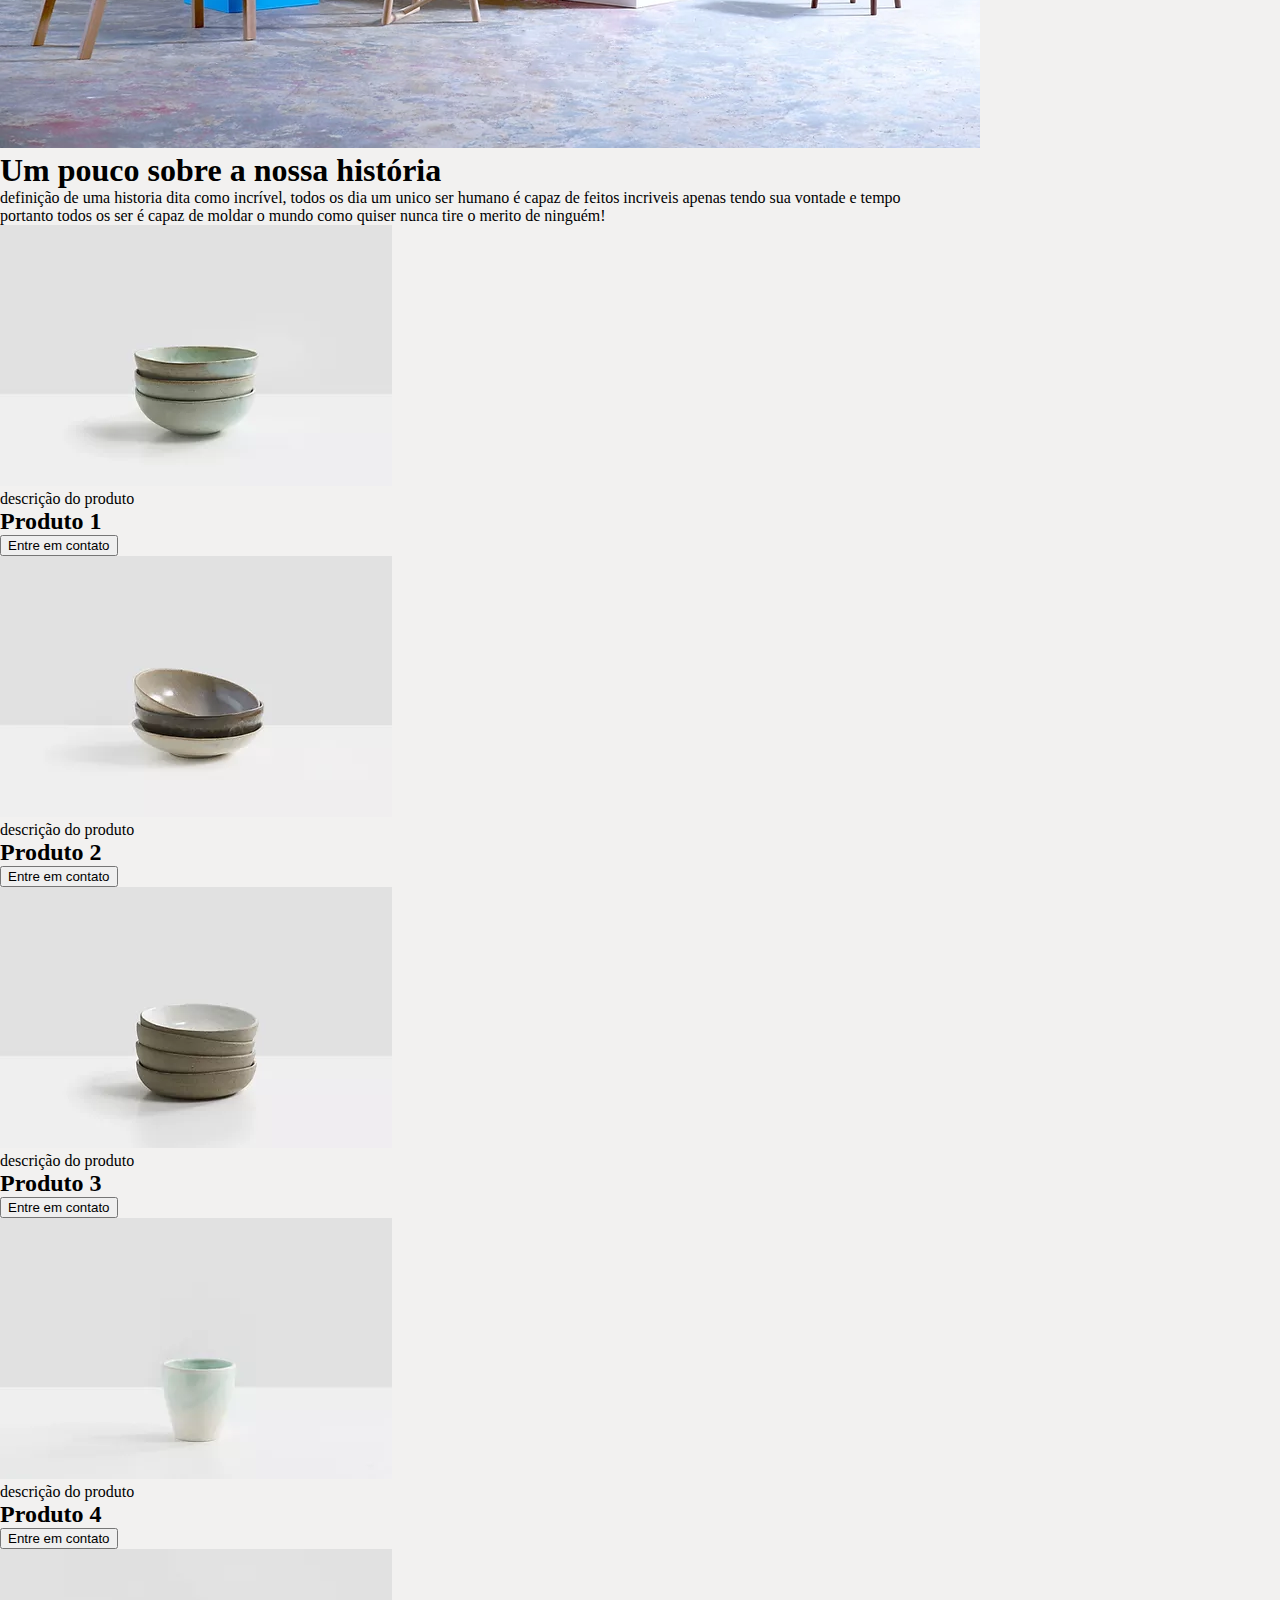
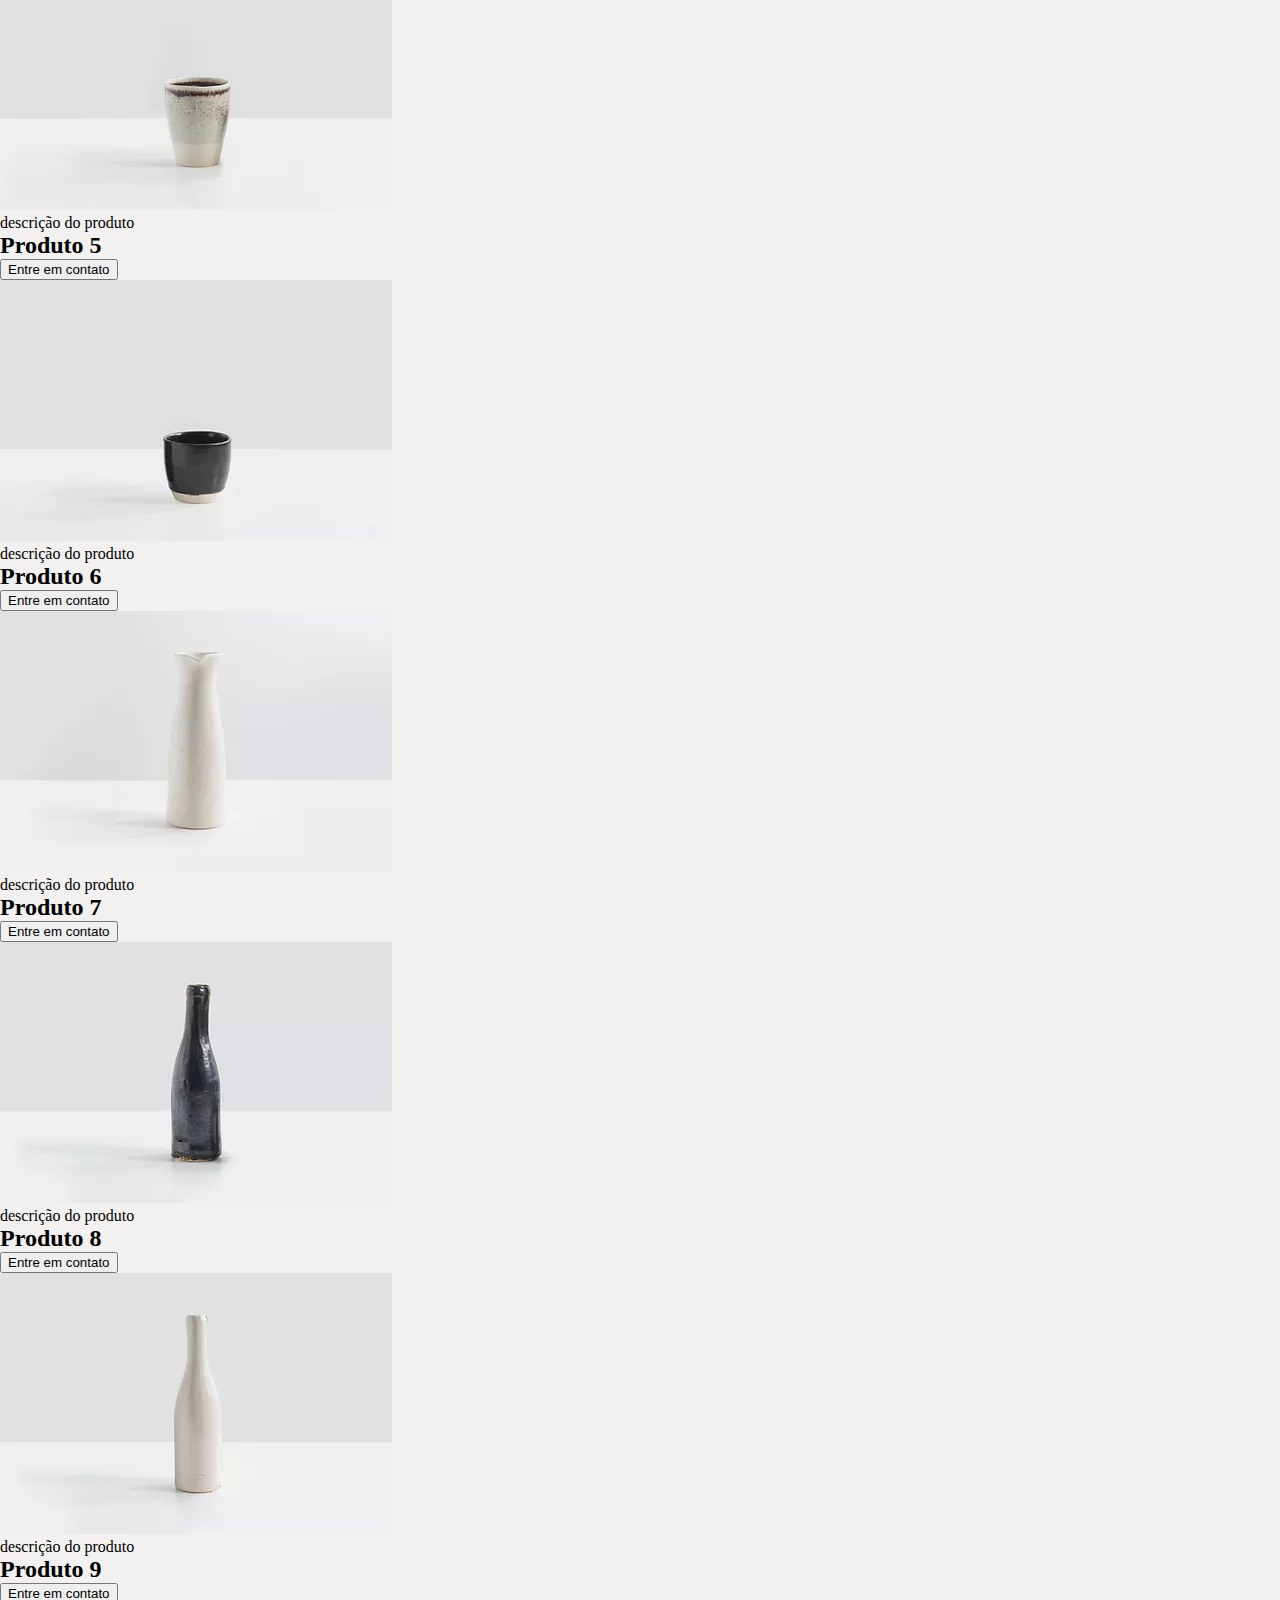
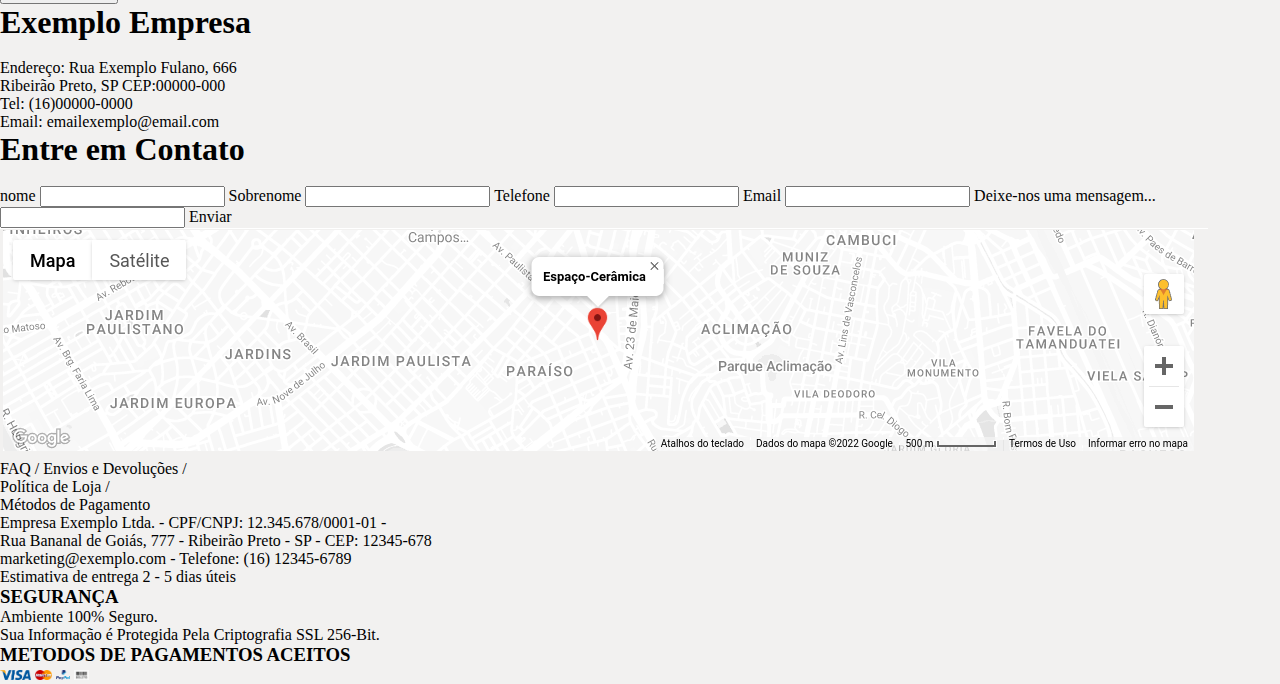
==== commit b41ed3da: "configurado CSS" ====
--- a/html/LandingPage/index.html
+++ b/html/LandingPage/index.html
@@ -6,12 +6,16 @@
     <meta name="viewport" content="width=device-width, initial-scale=1.0">
     <meta name="description" content="Esta é uma landing page teste">
     <title>Home</title>
+    <link rel="stylesheet" href="style.css" />
 </head>
 
 <body>
-    <header>
-       <img src="img/logo-exemplo.gif" alt="logo exemplo">
-       <nav>
+    <header class="cabecalho">
+        <figure class="logoEmpresa">
+            <img src="img/logo-exemplo.gif" alt="logo exemplo">
+        </figure>    
+
+       <nav class="menu">
             <a>Início</a>
             <a>Sobre</a>
             <a>Produtos</a>
@@ -19,45 +23,81 @@
        </nav> 
     </header>
 
-    <main>
+    <main class ="corpo">
         <section>
-            <div>
-                <h1>Os melhores produtos do mercado!</h1>
-                <h2>Com sede nos Estados Unidos, a empresa começou em 1940 como uma churrascaria operada por Richard e Maurice McDonald.</h2>
-                <button>Saiba mais</button><!--Botão leva para a ancora produtos-->
-            </div>
-            <img src="img/tigelas_fundo.png" alt="Imagem Exemplo">
+            <figure class="fundoTigela">
+                <img src="img/tigelas_fundo.png" alt="Imagem Exemplo">
+                <figcaption class="corpo-apresentacao">
+                    <div class="corpo-apresentacao">
+                        <div class="tituloApresentacao">
+                            <h1>Os melhores produtos do mercado!</h1>
+                            <h2>Com sede nos Estados Unidos, a empresa começou em 1940 como uma churrascaria operada por Richard e Maurice McDonald.</h2>
+                        </div>
+                        
+                        <div class="apresentacaoBotao">
+                            <button>Saiba Mais</button>
+                        </div><!--Botão leva para a ancora produtos-->
+                        
+                    </div>
+                    
+                </figcaption>
+            </figure>
+            
+            
         </section><!--Seção Início-->
 
-        <section><!--BOTÕES DE OPÇÕES-->
-            <div>
-                <img src="img/icones/caminhao.png">
-                <h3>FRETE GRÁTIS</h3>
-                <h4>Confira as Condições</h4>
-            </div>
-
-            <div>
-                <img src="img/icones/local.png">
-                <h3>ENVIAMOS</h3>
-                <h4>para todo Brasil</h4>
-            </div>
-
-            <div>
-                <img src="img/icones/catao.png">
-                <h3>ATÉ 12X SEM JUROS</h3>
-                <h4>10% off no boleto</h4>
-            </div>
-
-            <div>
-                <img src="img/icones/shield.png">
-                <h3>100% SEGURO</h3>
-                <h4>Certificado SSL</h4>
-            </div>
+        <section class="botoes-opcao"><!--BOTÕES DE OPÇÕES-->
+                <figure class="icones_main">
+                    <nav class="fundoFaixa">
+                        <nav class="icones_main">
+                            <img src="img/icones/caminhao.png">
+                        </nav>
+                        <h3>Frete Grátis</h3>
+                        <h4>Confira as Condições</h4>
+                    </nav>
+                    
+                </figure>
+
+                <figure class="icones_main">
+                    <nav class="fundoFaixa">
+                        <nav class="icones_main">
+                            <img src="img/icones/local.png">
+                        </nav>
+                        <h3>Enviamos</h3>
+                        <h4>para todo Brasil</h4>
+                    </nav>
+                    
+                    
+                </figure>
+
+
+                <figure class="icones_main">
+                    <nav class="fundoFaixa">
+                        <nav class="icones_main">
+                            <img src="img/icones/catao.png">
+                        </nav>
+                        <h3>Até 12x Sem Juros</h3>
+                        <h4>10% off no boleto</h4>
+                    </nav>
+                </figure>
+                
+                <figure class="icones_main">
+                    <nav class="fundoFaixa">
+                        <nav class="icones_main">
+                            <img src="img/icones/shield.png">
+                        </nav>
+                        <h3>100% Segura</h3>
+                        <h4>Certificado SSL</h4>
+                    </nav>
+                    
+                </figure>
 
         </section>
 
         <section> <!--Seção Sobre-->
-            <div>
+                <figure class="imagemHistoria">
+                    <img src="img/Imagem_motivacional.png">
+                </figure>
                 <h1>Um pouco sobre a nossa história</h1>
                 <n>
                     definição de uma historia dita como incrível,
@@ -70,82 +110,98 @@
                     nunca tire o merito de ninguém!
 
                 </n>
-                <img src="img/Imagem_motivacional.png">
-            </div>
-            <img>
-        </section>
-
-        <section><!--Sessão de Produtos-->
-            <div>
-                <img src="img/loja/tigela_1.png">
+                
+        </section>
+
+        <section class="sessaoProdutos"><!--Sessão de Produtos-->
+            <div>
+                <figure class="loja">
+                    <img src="img/loja/tigela_1.png">
+                </figure>
+                
                 <n>descrição do produto</n>
                 <h2>Produto 1</h2>
-                <h3>R$ 00,00</h3>
-                <button>adicionar carrinho</button>
-            </div>
-
-            <div>
-                <img src="img/loja/tigela_2.png">
+                <button>Entre em contato</button>
+            </div>
+
+            <div>
+                <figure class="loja">
+                    <img src="img/loja/tigela_2.png">
+                </figure>
+
                 <n>descrição do produto</n>
                 <h2>Produto 2</h2>
-                <h3>R$ 00,00</h3>
-                <button>adicionar carrinho</button>
-            </div>
-
-            <div>
-                <img src="img/loja/tigela_3.png">
+                <button>Entre em contato</button>
+            </div>
+
+            <div>
+                <figure class="loja">
+                    <img src="img/loja/tigela_3.png">
+                </figure>
+
                 <n>descrição do produto</n>
                 <h2>Produto 3</h2>
-                <h3>R$ 00,00</h3>
-                <button>adicionar carrinho</button>
-            </div>
-
-            <div>
-                <img src="img/loja/tigela_4.png">
+                <button>Entre em contato</button>
+            </div>
+
+            <div>
+                <figure class="loja">
+                    <img src="img/loja/tigela_4.png">
+                </figure>
+
                 <n>descrição do produto</n>
                 <h2>Produto 4</h2>
-                <h3>R$ 00,00</h3>
-                <button>adicionar carrinho</button>
-            </div>
-
-            <div>
-                <img src="img/loja/tigela_5.png">
+                <button>Entre em contato</button>
+            </div>
+
+            <div>
+                <figure class="loja">
+                    <img src="img/loja/tigela_5.png">
+                </figure>
+                
                 <n>descrição do produto</n>
                 <h2>Produto 5</h2>
-                <h3>R$ 00,00</h3>
-                <button>adicionar carrinho</button>
-            </div>
-
-            <div>
-                <img src="img/loja/tigela_6.png">
+                <button>Entre em contato</button>
+            </div>
+
+            <div>
+                <figure class="loja">
+                    <img src="img/loja/tigela_6.png">
+                </figure>
+    
                 <n>descrição do produto</n>
                 <h2>Produto 6</h2>
-                <h3>R$ 00,00</h3>
-                <button>adicionar carrinho</button>
-            </div>
-
-            <div>
-                <img src="img/loja/tigela_7.png">
+                <button>Entre em contato</button>
+            </div>
+
+            <div>
+                <figure class="loja">
+                    <img src="img/loja/tigela_7.png">
+                </figure>
+
                 <n>descrição do produto</n>
                 <h2>Produto 7</h2>
-                <h3>R$ 00,00</h3>
-                <button>adicionar carrinho</button>
-            </div>
-
-            <div>
-                <img src="img/loja/tigela_8.png">
+                <button>Entre em contato</button>
+            </div>
+
+            <div>
+                <figure class="loja">
+                    <img src="img/loja/tigela_8.png">
+                </figure>
+                
                 <n>descrição do produto</n>
                 <h2>Produto 8</h2>
-                <h3>R$ 00,00</h3>
-                <button>adicionar carrinho</button>
-            </div>
-
-            <div>
-                <img src="img/loja/tigela_9.png">
+                <button>Entre em contato</button>
+            </div>
+
+            <div>
+                <figure class="loja">
+                    <img src="img/loja/tigela_9.png">
+                </figure>
+                
                 <n>descrição do produto</n>
                 <h2>Produto 9</h2>
-                <h3>R$ 00,00</h3>
-                <button>adicionar carrinho</button>
+                <button>Entre em contato</button>
             </div>
         </section>
         
@@ -180,7 +236,9 @@
         </section>
 
         <section><!--Localizacao Mapa-->
-            <img src="img/mapa.png">            
+            <figure class="mapa">
+                <img src="img/mapa.png">
+            </figure>
         </section>
 
         <section>
@@ -205,10 +263,13 @@
             
             <div>
                 <h3>METODOS DE PAGAMENTOS ACEITOS</h3>
-                <img src="img/pagamento/visaicon.png">
-                <img src="img/pagamento/mastercard.png">
-                <img src="img/pagamento/PlayPal.png">
-                <img src="img/pagamento/boleto-logo.png">
+                <figure class="pagamentos">
+                    <img src="img/pagamento/visaicon.png">
+                    <img src="img/pagamento/mastercard.png">
+                    <img src="img/pagamento/PlayPal.png">
+                    <img src="img/pagamento/boleto-logo.png">
+                </figure>
+                
 
             </div>
             
--- a/html/LandingPage/style.css
+++ b/html/LandingPage/style.css
@@ -0,0 +1,195 @@
+@charset "UTf-8";
+@font-face {
+    font-family: "Comfortaa";
+    src: url(font/Comfortaa-Light.ttf);
+}
+@font-face {
+    font-family: "Bebas Neue";
+    src: url(https://fonts.google.com/specimen/Bebas+Neue#standard-styles);
+}
+
+
+*{
+    margin: 0;
+    box-sizing: border-box;
+    text-decoration: none;
+}
+
+body{
+    background-color: rgb(242, 241, 240);
+}
+
+/*
+    MENU PRINCIPAL
+*/
+
+figure.logoEmpresa img{
+    width: 202px;
+    height: 120px;
+    padding:10px,0px,10px,0px;
+}
+.cabecalho {
+    display: flex;
+    flex-direction: row;
+    align-items: center;
+    justify-content: space-around;
+    
+}
+
+nav.menu{
+    display: flex;
+    gap: 25px;
+}
+
+nav.menu a{    
+    font-family: "Comfortaa";
+    font-size: 20px;    
+    color: black;
+}
+
+nav.menu a:hover{
+    color: #7D6C4F;
+} 
+
+/*
+    CORPO DO TEXTO
+*/
+
+.corpo{
+    border-top: 0;
+}
+
+/* Apresentação Site  */
+
+figure.fundoTigela{  
+    position: relative;  
+    left: 0%
+}
+figcaption.corpo-apresentacao{
+    background-color: rgba(0, 0, 0, 0.4);
+    position: absolute;
+    top: 0px;
+    height: 100%;
+    width: 100%;
+    padding-top: 20%;
+
+}
+
+div.corpo-apresentacao{
+    display: flex;
+    flex-direction: column;
+    gap: 100px;
+    text-align: center;    
+    align-items: center;
+}
+
+figure.fundoTigela img{
+    width: 100%;
+}
+
+figcaption.corpo-apresentacao h1{
+
+    font-size: 60px;
+    color: white;
+    font-family: 'Roboto', sans-serif;
+}
+
+div.tituloApresentacao{  
+    display: flex;
+    flex-direction: column;
+    gap: 20px
+
+}
+
+figcaption.corpo-apresentacao h2{
+    font-size: 25px;
+    color: white;
+    font-family: 'Roboto', sans-serif;
+}
+
+div.apresentacaoBotao{ 
+    /* fundo do botao */
+    background-color: black;
+    width: 209px;
+    height: 46px;
+
+}
+
+div.apresentacaoBotao:hover{
+    background-color: #7D6C4F;
+    transition: 500ms;
+}
+
+div.apresentacaoBotao button{
+    /* texto dentro do botao */
+    background-color: rgba(0, 0, 0, 0);
+    border: none;
+    color: white;
+    padding: 15px;
+    display: inline-block;
+    font-family: 'Comfortaa';
+    font-size: 15px;
+    
+}
+
+/* icones do site */
+section.botoes-opcao{
+    position: relative;
+    display: flex;
+    flex-direction: row;
+    
+}
+
+figure.icones_main{
+    padding: 30px 10px;
+    position: relative;
+}
+
+nav.fundoFaixa{
+    height: 100%;
+    padding: 70px 60px;
+    background-color: white;
+}
+
+nav.icones_main{
+    padding: 0px 0px;
+    align-items: center;
+}
+
+nav.icones_main img{
+    height: 40px;
+
+}
+
+
+
+/*
+    CONFIGURAÇÕES DE IMAGEM
+*/
+/* LOJA */
+section.sessaoProdutos{
+    display: inline-block;
+}
+
+/* Formatação das Imagens */
+
+figure.iconesuperior img{
+    width: 20px;
+    height: 20px;   
+    
+}
+
+
+figure.imagemHistoria{
+    position: relative;
+    
+}
+
+figure.imagemHistoria img{    
+    height: 607px;
+    width: 980px;
+}
+figure.pagamentos img{
+    height: 10px;
+    
+}
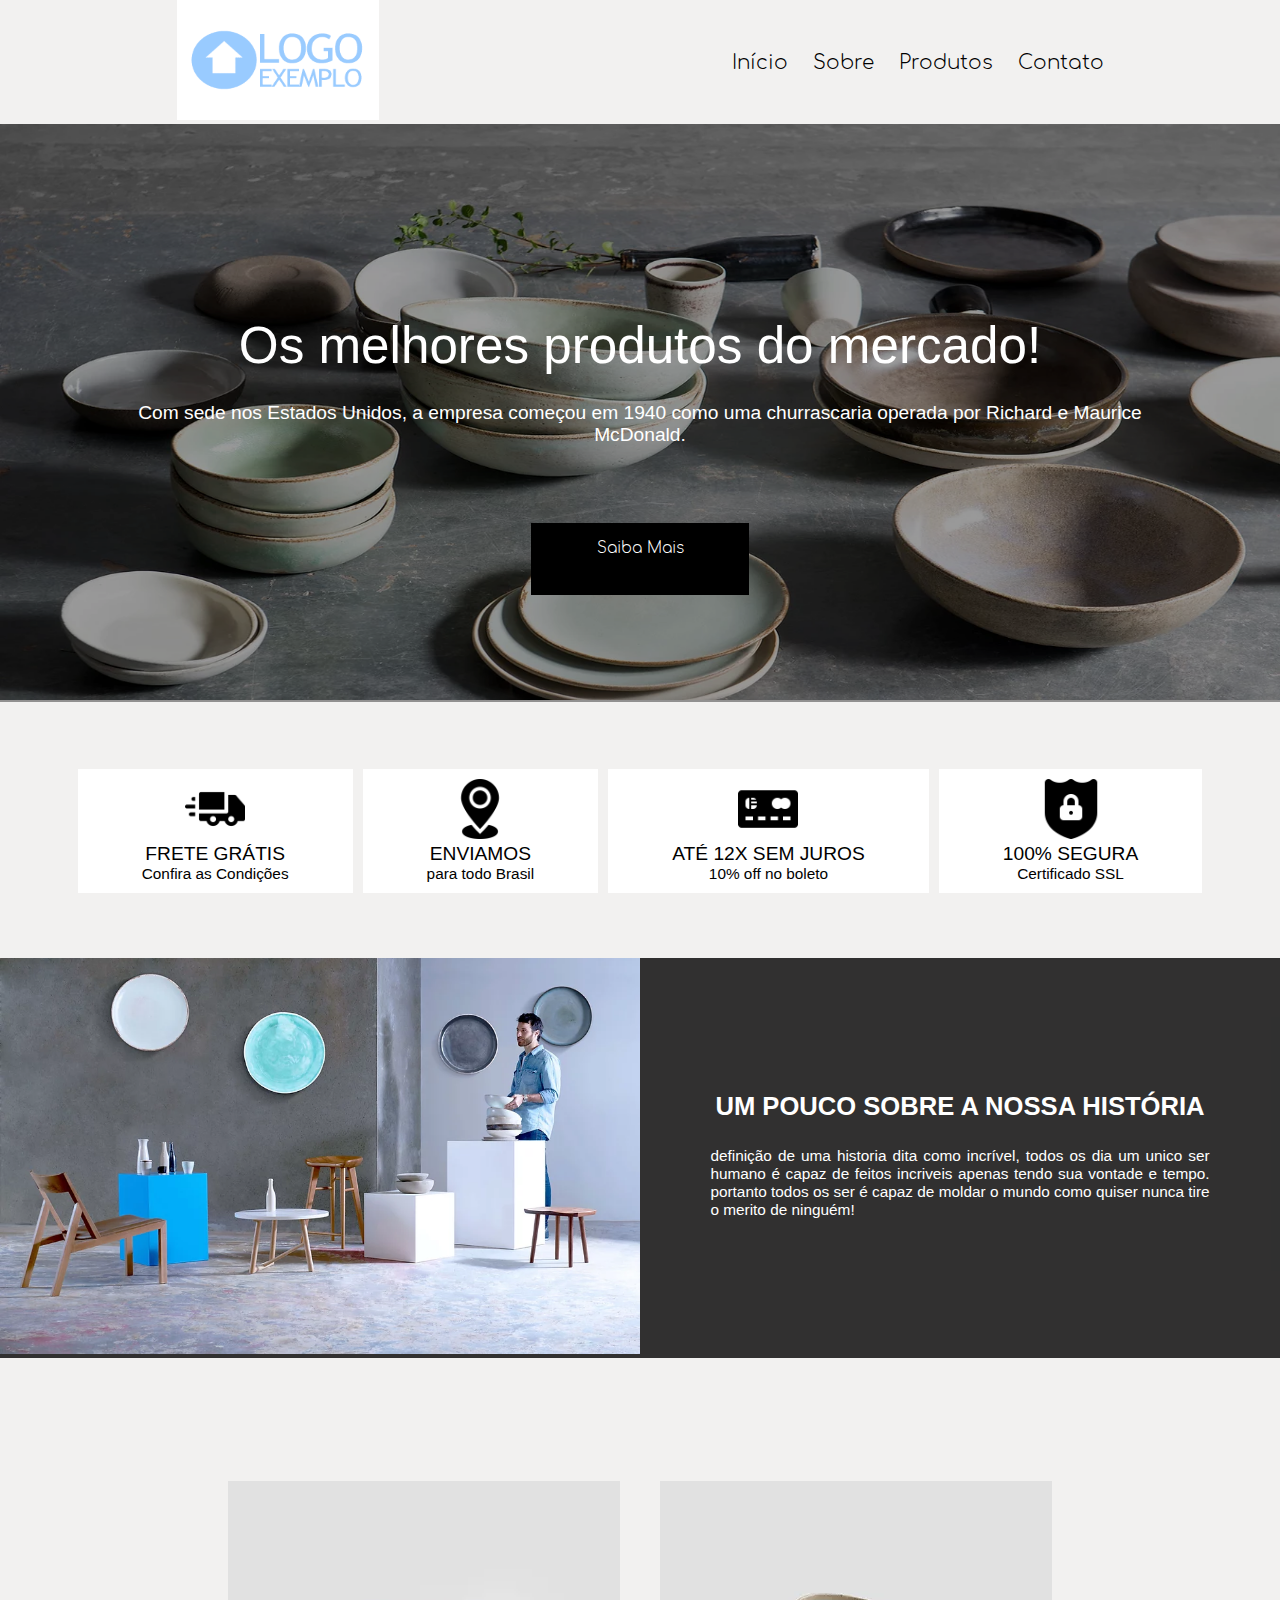
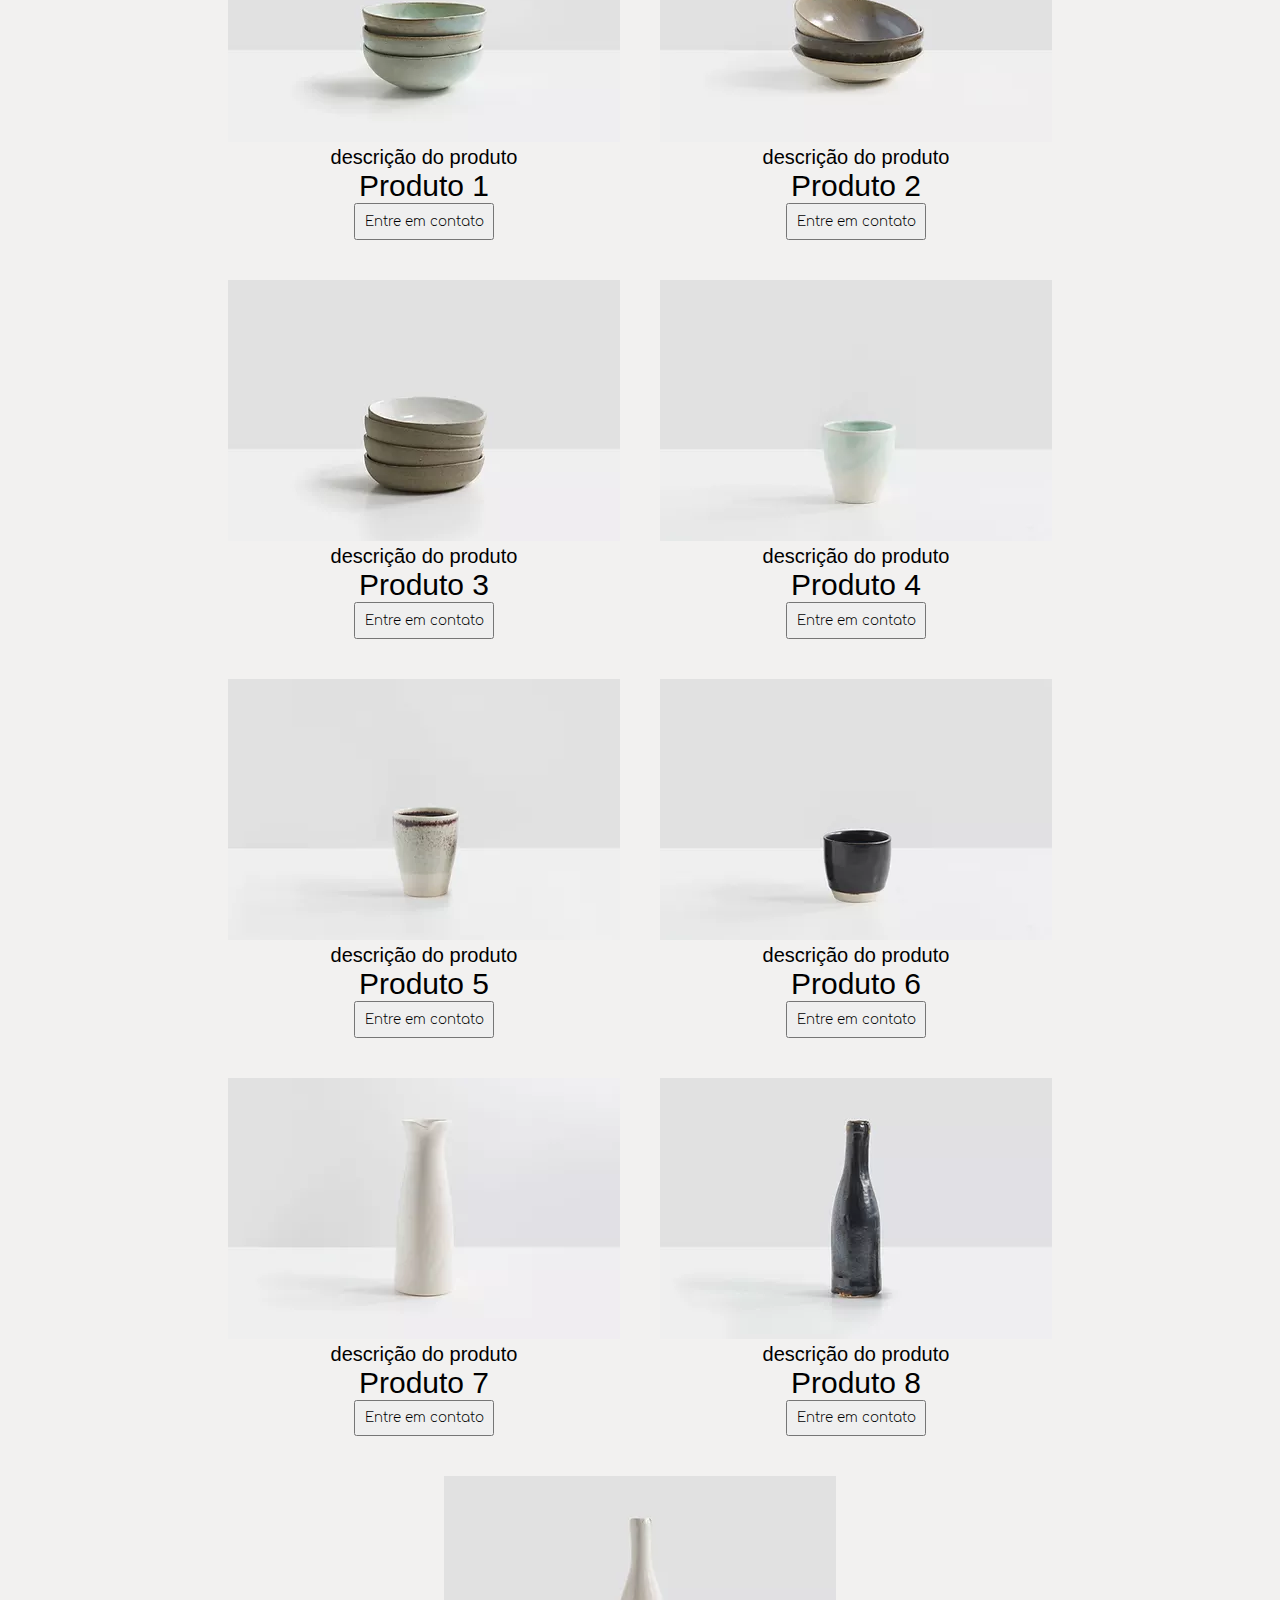
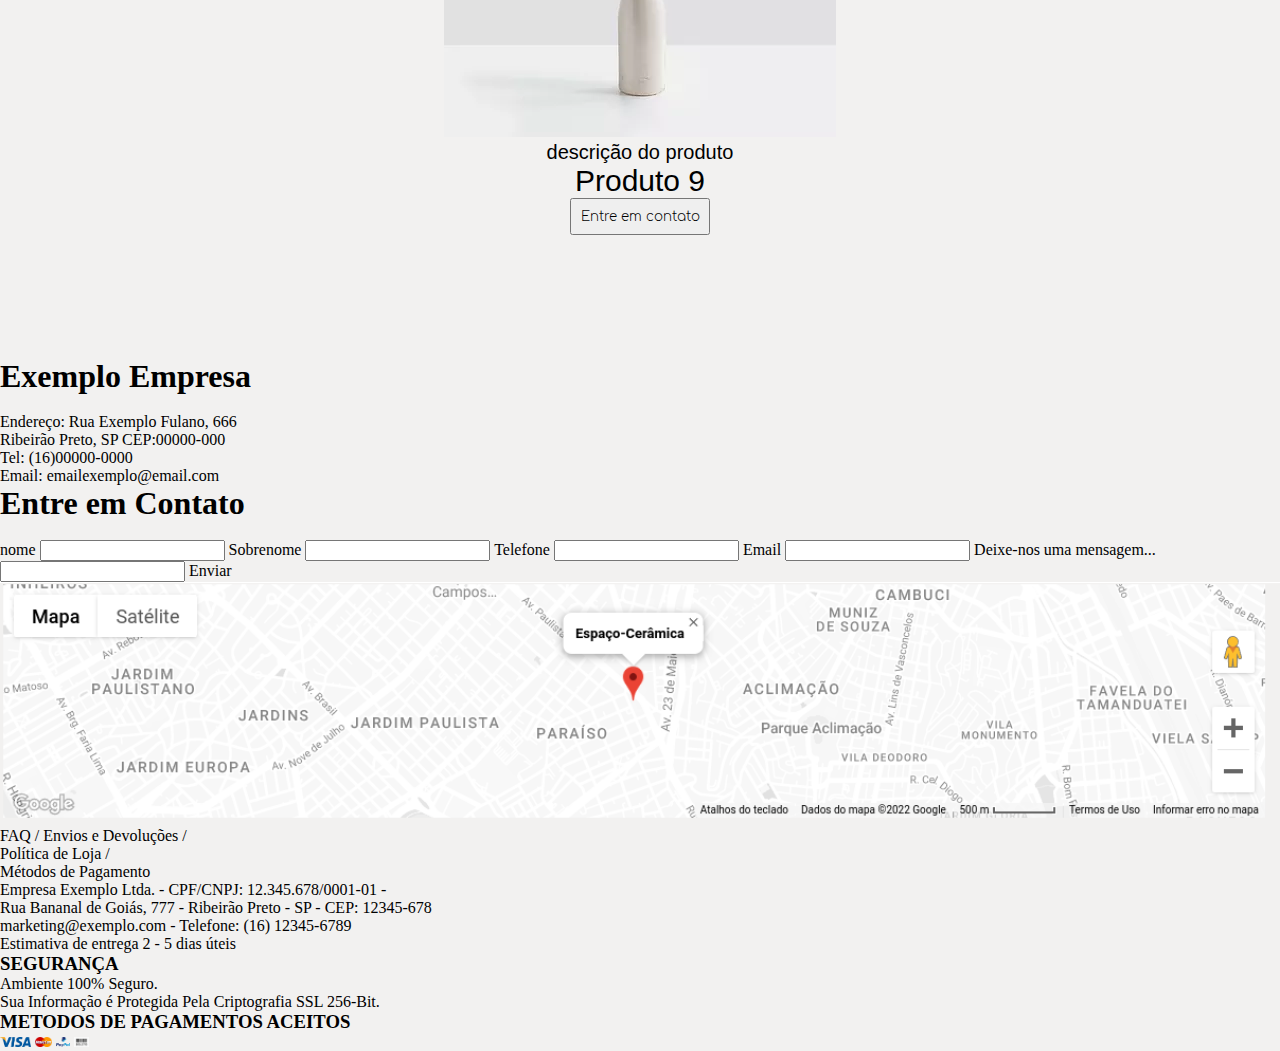
==== commit 12cbfcd2: "configurado CSS e Resolução de pagina" ====
--- a/html/LandingPage/index.html
+++ b/html/LandingPage/index.html
@@ -7,20 +7,24 @@
     <meta name="description" content="Esta é uma landing page teste">
     <title>Home</title>
     <link rel="stylesheet" href="style.css" />
+    <link rel="stylesheet" href="sizeDesktop.css" />
 </head>
 
 <body>
-    <header class="cabecalho">
-        <figure class="logoEmpresa">
+    <header>
+        <section class="cabecalho">
+            <figure class="logoEmpresa">
             <img src="img/logo-exemplo.gif" alt="logo exemplo">
-        </figure>    
-
-       <nav class="menu">
-            <a>Início</a>
-            <a>Sobre</a>
-            <a>Produtos</a>
-            <a>Contato</a>
-       </nav> 
+            </figure>    
+
+            <nav class="menu">
+                <a>Início</a>
+                <a>Sobre</a>
+                <a>Produtos</a>
+                <a>Contato</a>
+            </nav>
+         </section>
+        
     </header>
 
     <main class ="corpo">
@@ -54,8 +58,7 @@
                         </nav>
                         <h3>Frete Grátis</h3>
                         <h4>Confira as Condições</h4>
-                    </nav>
-                    
+                    </nav>                    
                 </figure>
 
                 <figure class="icones_main">
@@ -66,8 +69,6 @@
                         <h3>Enviamos</h3>
                         <h4>para todo Brasil</h4>
                     </nav>
-                    
-                    
                 </figure>
 
 
@@ -94,115 +95,123 @@
 
         </section>
 
-        <section> <!--Seção Sobre-->
-                <figure class="imagemHistoria">
-                    <img src="img/Imagem_motivacional.png">
-                </figure>
-                <h1>Um pouco sobre a nossa história</h1>
-                <n>
-                    definição de uma historia dita como incrível,
-                    todos os dia um unico ser humano é capaz de feitos
-                    incriveis apenas tendo sua vontade e tempo
-                </n>
-                <br>
-                <n>
-                    portanto todos os ser é capaz de moldar o mundo como quiser
-                    nunca tire o merito de ninguém!
-
-                </n>
-                
-        </section>
-
-        <section class="sessaoProdutos"><!--Sessão de Produtos-->
-            <div>
-                <figure class="loja">
-                    <img src="img/loja/tigela_1.png">
-                </figure>
-                
-                <n>descrição do produto</n>
-                <h2>Produto 1</h2>
-                <button>Entre em contato</button>
-            </div>
-
-            <div>
-                <figure class="loja">
-                    <img src="img/loja/tigela_2.png">
-                </figure>
-
-                <n>descrição do produto</n>
-                <h2>Produto 2</h2>
-                <button>Entre em contato</button>
-            </div>
-
-            <div>
-                <figure class="loja">
-                    <img src="img/loja/tigela_3.png">
-                </figure>
-
-                <n>descrição do produto</n>
-                <h2>Produto 3</h2>
-                <button>Entre em contato</button>
-            </div>
-
-            <div>
-                <figure class="loja">
-                    <img src="img/loja/tigela_4.png">
-                </figure>
-
-                <n>descrição do produto</n>
-                <h2>Produto 4</h2>
-                <button>Entre em contato</button>
-            </div>
-
-            <div>
-                <figure class="loja">
-                    <img src="img/loja/tigela_5.png">
-                </figure>
-                
-                <n>descrição do produto</n>
-                <h2>Produto 5</h2>
-                <button>Entre em contato</button>
-            </div>
-
-            <div>
-                <figure class="loja">
-                    <img src="img/loja/tigela_6.png">
-                </figure>
-    
-                <n>descrição do produto</n>
-                <h2>Produto 6</h2>
-                <button>Entre em contato</button>
-            </div>
-
-            <div>
-                <figure class="loja">
-                    <img src="img/loja/tigela_7.png">
-                </figure>
-
-                <n>descrição do produto</n>
-                <h2>Produto 7</h2>
-                <button>Entre em contato</button>
-            </div>
-
-            <div>
-                <figure class="loja">
-                    <img src="img/loja/tigela_8.png">
-                </figure>
-                
-                <n>descrição do produto</n>
-                <h2>Produto 8</h2>
-                <button>Entre em contato</button>
-            </div>
-
-            <div>
-                <figure class="loja">
-                    <img src="img/loja/tigela_9.png">
-                </figure>
-                
-                <n>descrição do produto</n>
-                <h2>Produto 9</h2>
-                <button>Entre em contato</button>
-            </div>
+        <section class="SessaoSobre"> <!--Seção Sobre-->
+                
+                    
+                        <div class="sobreConteudo">
+                            
+                            <figure class="imagemHistoria">
+                                <img src="img/Imagem_motivacional.png">
+                            </figure>
+                            
+                            <div class="corpoDoTexto">
+                                <h1>Um pouco sobre a nossa história</h1>
+                                <n>
+                                    definição de uma historia dita como incrível,
+                                    todos os dia um unico ser humano é capaz de feitos
+                                    incriveis apenas tendo sua vontade e tempo.
+                                    portanto todos os ser é capaz de moldar o mundo como quiser
+                                    nunca tire o merito de ninguém!                                  
+                                </n>
+
+                            </div>
+                            
+                        </div>
+                
+        </section>
+
+        <section><!--Sessão de Produtos-->
+            <div class="sessaoProdutos">
+                <div>
+                    <figure class="loja">
+                        <img src="img/loja/tigela_1.png">
+                    </figure>
+                    
+                    <n>descrição do produto</n>
+                    <h2>Produto 1</h2>
+                    <button>Entre em contato</button>
+                </div>
+
+                <div>
+                    <figure class="loja">
+                        <img src="img/loja/tigela_2.png">
+                    </figure>
+
+                    <n>descrição do produto</n>
+                    <h2>Produto 2</h2>
+                    <button>Entre em contato</button>
+                </div>
+
+                <div>
+                    <figure class="loja">
+                        <img src="img/loja/tigela_3.png">
+                    </figure>
+
+                    <n>descrição do produto</n>
+                    <h2>Produto 3</h2>
+                    <button>Entre em contato</button>
+                </div>
+
+                <div>
+                    <figure class="loja">
+                        <img src="img/loja/tigela_4.png">
+                    </figure>
+
+                    <n>descrição do produto</n>
+                    <h2>Produto 4</h2>
+                    <button>Entre em contato</button>
+                </div>
+
+                <div>
+                    <figure class="loja">
+                        <img src="img/loja/tigela_5.png">
+                    </figure>
+                    
+                    <n>descrição do produto</n>
+                    <h2>Produto 5</h2>
+                    <button>Entre em contato</button>
+                </div>
+
+                <div>
+                    <figure class="loja">
+                        <img src="img/loja/tigela_6.png">
+                    </figure>
+        
+                    <n>descrição do produto</n>
+                    <h2>Produto 6</h2>
+                    <button>Entre em contato</button>
+                </div>
+
+                <div>
+                    <figure class="loja">
+                        <img src="img/loja/tigela_7.png">
+                    </figure>
+
+                    <n>descrição do produto</n>
+                    <h2>Produto 7</h2>
+                    <button>Entre em contato</button>
+                </div>
+
+                <div>
+                    <figure class="loja">
+                        <img src="img/loja/tigela_8.png">
+                    </figure>
+                    
+                    <n>descrição do produto</n>
+                    <h2>Produto 8</h2>
+                    <button>Entre em contato</button>
+                </div>
+
+                <div>
+                    <figure class="loja">
+                        <img src="img/loja/tigela_9.png">
+                    </figure>
+                    
+                    <n>descrição do produto</n>
+                    <h2>Produto 9</h2>
+                    <button>Entre em contato</button>
+                </div>
+            </div> 
         </section>
         
     </main>
--- a/html/LandingPage/style.css
+++ b/html/LandingPage/style.css
@@ -3,11 +3,11 @@
     font-family: "Comfortaa";
     src: url(font/Comfortaa-Light.ttf);
 }
-@font-face {
-    font-family: "Bebas Neue";
-    src: url(https://fonts.google.com/specimen/Bebas+Neue#standard-styles);
-}
-
+
+
+@import url('https://fonts.googleapis.com/css2?family=Prompt:wght@100&display=swap');
+
+@import url('https://fonts.googleapis.com/css2?family=Zen+Maru+Gothic:wght@300&display=swap');
 
 *{
     margin: 0;
@@ -26,7 +26,6 @@
 figure.logoEmpresa img{
     width: 202px;
     height: 120px;
-    padding:10px,0px,10px,0px;
 }
 .cabecalho {
     display: flex;
@@ -69,49 +68,54 @@
     background-color: rgba(0, 0, 0, 0.4);
     position: absolute;
     top: 0px;
-    height: 100%;
-    width: 100%;
-    padding-top: 20%;
+    height: 99.6%;
+    width: 100%;
+    padding-top: 15vw;
 
 }
 
 div.corpo-apresentacao{
     display: flex;
     flex-direction: column;
-    gap: 100px;
+    gap: 6vw;
     text-align: center;    
     align-items: center;
 }
 
 figure.fundoTigela img{
     width: 100%;
-}
-
+    height: 45vw;
+}
+
+div.tituloApresentacao{  
+    display: flex;
+    flex-direction: column;
+    gap: 3vh
+
+}
 figcaption.corpo-apresentacao h1{
 
-    font-size: 60px;
-    color: white;
-    font-family: 'Roboto', sans-serif;
-}
-
-div.tituloApresentacao{  
-    display: flex;
-    flex-direction: column;
-    gap: 20px
-
-}
+    font-size: 4vw;
+    color: white;
+    font-family: 'Prompt', sans-serif;
+    font-weight: lighter;
+}
+
 
 figcaption.corpo-apresentacao h2{
-    font-size: 25px;
-    color: white;
-    font-family: 'Roboto', sans-serif;
+    
+    color: white;
+    font-family: 'Prompt', sans-serif;
+    font-weight: 200;
+    padding: 0vw 10vh;
+    font-size: 1.5vw; 
 }
 
 div.apresentacaoBotao{ 
     /* fundo do botao */
     background-color: black;
-    width: 209px;
-    height: 46px;
+    width: 17vw;
+    height: 8vh;
 
 }
 
@@ -125,10 +129,10 @@
     background-color: rgba(0, 0, 0, 0);
     border: none;
     color: white;
-    padding: 15px;
+    padding: 1.3vw;
     display: inline-block;
     font-family: 'Comfortaa';
-    font-size: 15px;
+    font-size: 1.2vw;
     
 }
 
@@ -137,38 +141,125 @@
     position: relative;
     display: flex;
     flex-direction: row;
+    justify-content: center;
+    padding: 60px;
     
 }
 
 figure.icones_main{
-    padding: 30px 10px;
+    
+    padding: 5px;
     position: relative;
 }
 
 nav.fundoFaixa{
     height: 100%;
-    padding: 70px 60px;
+    padding: 10px 5vw;
     background-color: white;
+    align-items: center;
+    text-align: center;
+}
+
+nav.fundoFaixa h3{
+    font-family: 'Zen Maru Gothic', sans-serif;
+    font-size: 1.5vw;
+    font-weight: 100;
+    text-transform: uppercase;
+}
+
+nav.fundoFaixa h4{
+    font-family: 'Zen Maru Gothic', sans-serif;
+    font-size: 1.2vw;
+    font-weight: 100;
 }
 
 nav.icones_main{
     padding: 0px 0px;
     align-items: center;
+
 }
 
 nav.icones_main img{
-    height: 40px;
-
-}
-
-
-
-/*
-    CONFIGURAÇÕES DE IMAGEM
-*/
+    height: 60px;
+}
+
+/* SESSÃO SOBRE */
+
+div.sobreConteudo{
+    position: relative;
+    width: 100%;
+    background-color: rgba(0,0,0,0.8);
+    box-sizing: border-box;
+}
+
+div.corpoDoTexto{
+    display: flex;
+    flex-flow: column;
+    gap: 2vw;
+    padding: 5.5vw;
+
+    top: 5vw;
+    left: 50%;
+    position: absolute;
+        
+}
+
+div.corpoDoTexto h1{
+    text-align: center;
+    text-transform: uppercase;
+    color: white;
+    font-family: 'Prompt', sans-serif;
+    font-size: 2vw;
+}
+
+
+div.corpoDoTexto n{
+    text-align: justify;
+    font-family: 'Prompt', sans-serif;
+    color: white;
+    font-size: 1.2vw;
+
+}
+
+figure.imagemHistoria img{        
+    
+    width: 50vw;
+    height: 300%;
+}
+
 /* LOJA */
-section.sessaoProdutos{
-    display: inline-block;
+
+
+.sessaoProdutos{
+    display: flex;
+    flex-wrap: wrap;
+    justify-content: center;
+    padding: 8vw;
+    text-align: center;
+}
+.sessaoProdutos div{
+    padding: 20px;
+    
+}
+
+.sessaoProdutos h2{
+    font-family: 'Zen Maru Gothic', sans-serif;
+    font-weight: 540;
+    font-size: 30px;
+    color: black;
+}
+
+.sessaoProdutos n{
+    font-family: 'Zen Maru Gothic', sans-serif;
+    font-weight: 100;
+    font-size: 20px;
+    color: black;
+}
+
+.sessaoProdutos button{
+    font-family: "Comfortaa";
+    font-weight: 1px;
+    padding: 0.7vw;
 }
 
 /* Formatação das Imagens */
@@ -179,17 +270,10 @@
     
 }
 
-
-figure.imagemHistoria{
-    position: relative;
-    
-}
-
-figure.imagemHistoria img{    
-    height: 607px;
-    width: 980px;
-}
+figure.mapa img{
+    width: 100%;
+}
+
 figure.pagamentos img{
-    height: 10px;
-    
-}
+    height: 10px;  
+}
--- a/html/LandingPage/sizeDesktop.css
+++ b/html/LandingPage/sizeDesktop.css
@@ -0,0 +1,73 @@
+@media (max-width: 1000px) {
+    /*Barra de Menu*/
+    figure.logoEmpresa img{
+        width: 100px;
+    }
+    
+    nav.menu a{
+        font-size: 20px;
+    }
+
+
+    /*Sessão Apresentação*/
+    figure.fundoTigela img{
+        width: 100%;
+        height: 55vw;
+    }
+
+    figcaption.corpo-apresentacao h2{
+        padding: 0px 60px;
+        font-size: 15px;
+        
+    }
+
+    figcaption.corpo-apresentacao h1{
+        font-size: 40px;
+    }
+    
+    div.apresentacaoBotao{ 
+        width: 100px;
+        height: 40px;
+    
+    }
+
+    div.apresentacaoBotao button{
+        font-size: 10px;
+    }
+
+    /* Sessão de botões */
+    section.botoes-opcao{
+        padding: 30px 0px;
+    }
+
+    figure.icones_main{
+    
+        padding: 5px;
+        position: relative;
+    }
+
+    nav.fundoFaixa h3{
+        font-size: 12px;
+    }
+    
+    nav.fundoFaixa h4{
+        font-size: 10px;
+    }
+
+    nav.icones_main img{
+        height: 40px;
+    
+    }
+}
+@media (min-width:1400px){
+    
+    nav.fundoFaixa h3{
+        font-size: 18px;
+    }
+    
+    nav.fundoFaixa h4{
+        font-size: 15px;
+    }
+
+    
+}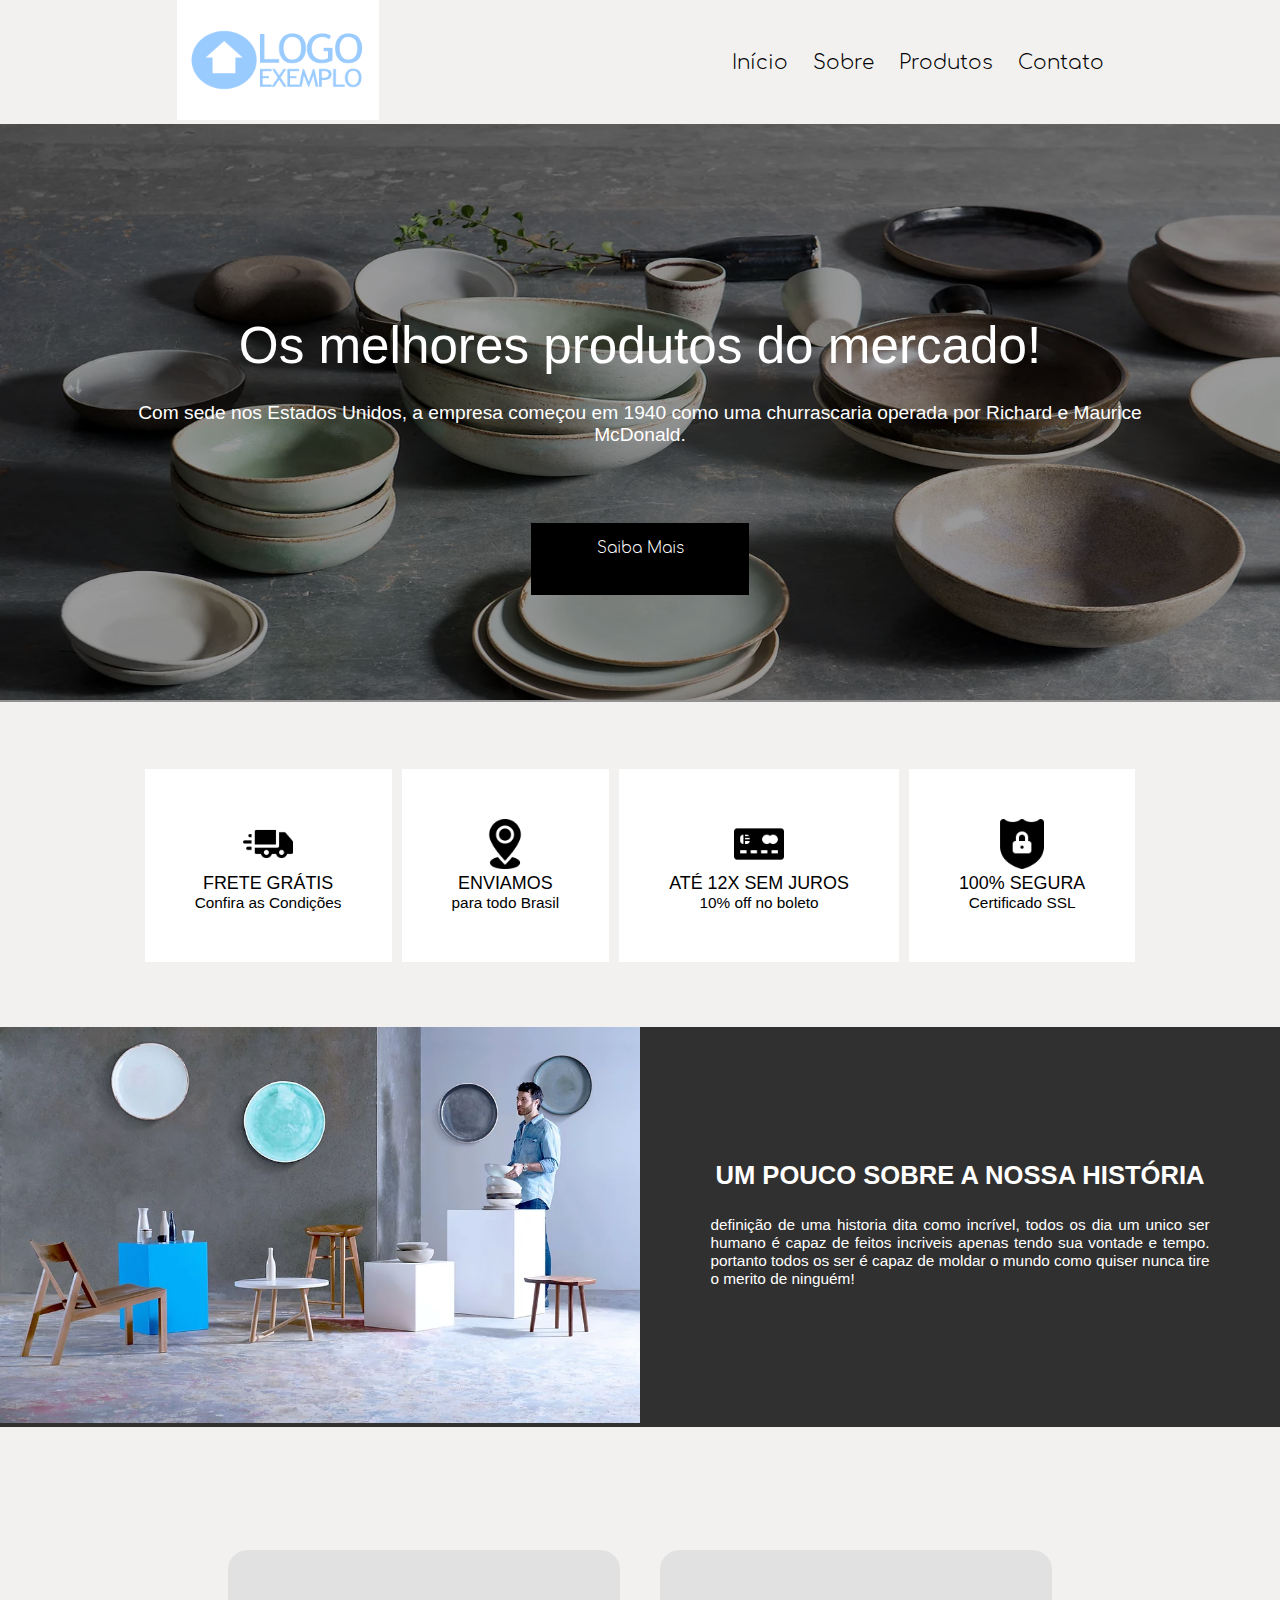
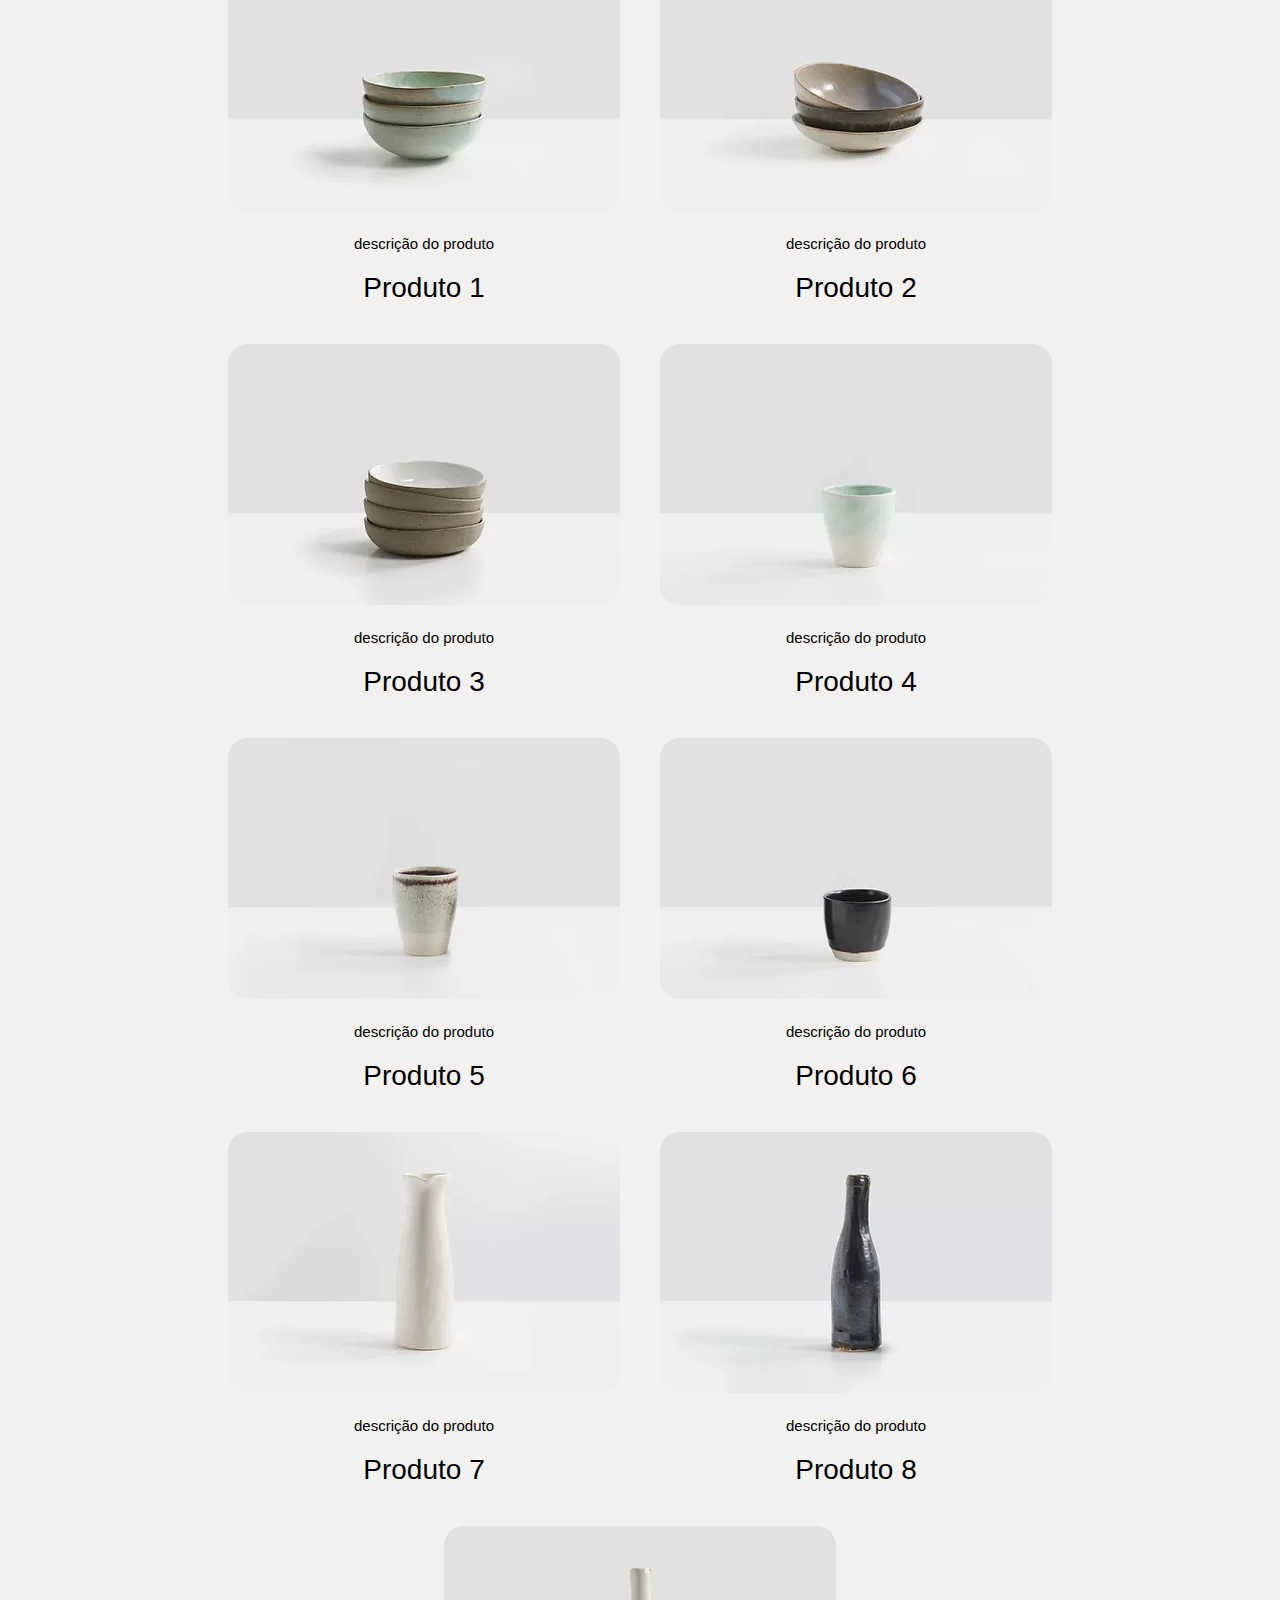
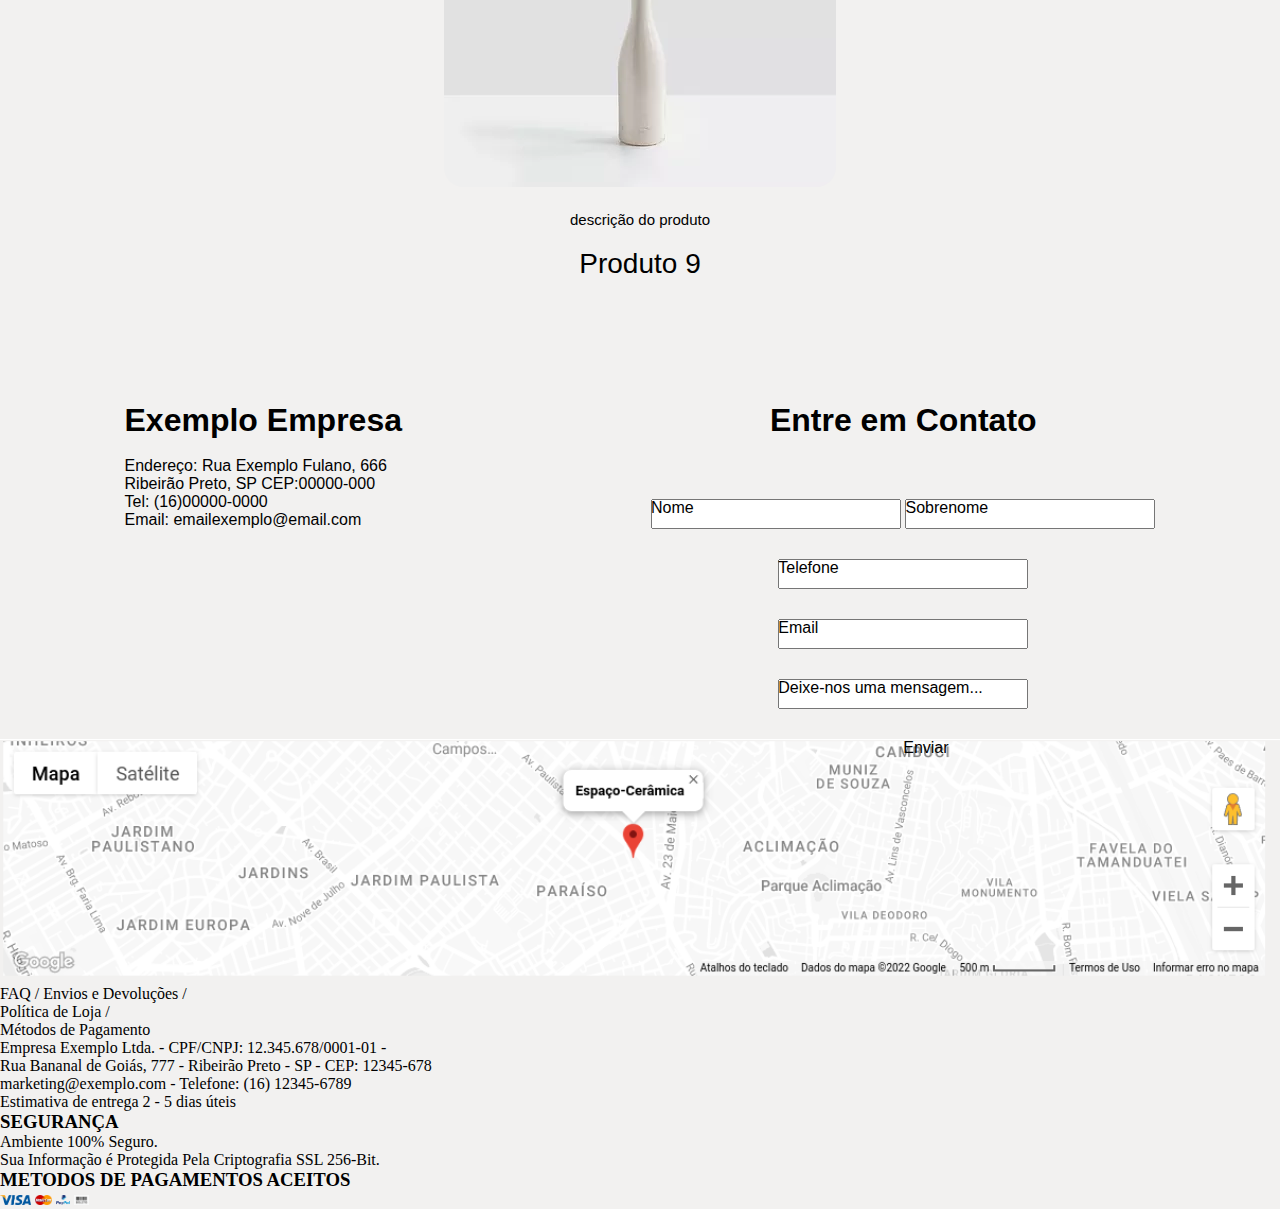
==== commit 7b301a73: "rodape começado, correções de redimenionamento inseridas" ====
--- a/html/LandingPage/index.html
+++ b/html/LandingPage/index.html
@@ -125,100 +125,100 @@
                 <div>
                     <figure class="loja">
                         <img src="img/loja/tigela_1.png">
+                        <button>Entre em contato</button>
                     </figure>
                     
                     <n>descrição do produto</n>
                     <h2>Produto 1</h2>
-                    <button>Entre em contato</button>
                 </div>
 
                 <div>
                     <figure class="loja">
                         <img src="img/loja/tigela_2.png">
+                        <button>Entre em contato</button>
                     </figure>
 
                     <n>descrição do produto</n>
                     <h2>Produto 2</h2>
-                    <button>Entre em contato</button>
                 </div>
 
                 <div>
                     <figure class="loja">
                         <img src="img/loja/tigela_3.png">
+                        <button>Entre em contato</button>
                     </figure>
 
                     <n>descrição do produto</n>
                     <h2>Produto 3</h2>
-                    <button>Entre em contato</button>
                 </div>
 
                 <div>
                     <figure class="loja">
                         <img src="img/loja/tigela_4.png">
+                        <button>Entre em contato</button>
                     </figure>
 
                     <n>descrição do produto</n>
                     <h2>Produto 4</h2>
-                    <button>Entre em contato</button>
                 </div>
 
                 <div>
                     <figure class="loja">
                         <img src="img/loja/tigela_5.png">
+                        <button>Entre em contato</button>
                     </figure>
                     
                     <n>descrição do produto</n>
                     <h2>Produto 5</h2>
-                    <button>Entre em contato</button>
                 </div>
 
                 <div>
                     <figure class="loja">
                         <img src="img/loja/tigela_6.png">
+                        <button>Entre em contato</button>
                     </figure>
         
                     <n>descrição do produto</n>
                     <h2>Produto 6</h2>
-                    <button>Entre em contato</button>
                 </div>
 
                 <div>
                     <figure class="loja">
                         <img src="img/loja/tigela_7.png">
+                        <button>Entre em contato</button>
                     </figure>
 
                     <n>descrição do produto</n>
                     <h2>Produto 7</h2>
-                    <button>Entre em contato</button>
                 </div>
 
                 <div>
                     <figure class="loja">
                         <img src="img/loja/tigela_8.png">
+                        <button>Entre em contato</button>
                     </figure>
                     
                     <n>descrição do produto</n>
                     <h2>Produto 8</h2>
-                    <button>Entre em contato</button>
                 </div>
 
                 <div>
                     <figure class="loja">
                         <img src="img/loja/tigela_9.png">
+                        <button>Entre em contato</button>
                     </figure>
                     
                     <n>descrição do produto</n>
                     <h2>Produto 9</h2>
-                    <button>Entre em contato</button>
                 </div>
             </div> 
         </section>
         
     </main>
 
-    <footer>
-        <section> 
-            <div><!--Endereço-->
+    <footer >
+        <section class="rodape"> 
+            <div class="endereco">
                 <h1>Exemplo Empresa</h1>
                 <br>
                 <n>Endereço: Rua Exemplo Fulano, 666             
@@ -227,31 +227,47 @@
                 <br>Email: emailexemplo@email.com</n>
             </div>
 
-            <div><!--Contato-->
+            <div class="contato">
+                
                 <h1>Entre em Contato</h1>
-                <br>
-                <n>nome</n>
-                <input>
-                <n>Sobrenome</n>
-                <input>
-                <n>Telefone</n>
-                <input>
-                <n>Email</n>
-                <input>
-                <n>Deixe-nos uma mensagem...</n>
-                <input>
-                <n>Enviar</n>
-            </div>
-        </section>
-
-        <section><!--Localizacao Mapa-->
+                <div></div>
+                    <div>
+                        <n>Nome</n>
+                        <input>
+                        <n>Sobrenome</n>
+                        <input>
+                    </div>
+                    
+                    <div>
+                        <n>Telefone</n>
+                        <input>
+                    </div>
+                    
+                    <div>
+                        <n>Email</n>
+                        <input>
+                    </div>
+
+                    <div>
+                        <n>Deixe-nos uma mensagem...</n>
+                        <input>
+                    </div>
+                    
+                    <div>
+                        <n>Enviar</n>
+                    </div>
+                
+            </div>
+        </section>
+
+        <section>
             <figure class="mapa">
                 <img src="img/mapa.png">
             </figure>
         </section>
 
         <section>
-            <div>
+            <div class="politicas">
                 <p>FAQ / Envios e Devoluções /</p>
                 <p>Política de Loja / </p>
                 <p>Métodos de Pagamento</p>
--- a/html/LandingPage/style.css
+++ b/html/LandingPage/style.css
@@ -146,15 +146,17 @@
     
 }
 
-figure.icones_main{
-    
+figure.icones_main{    
+
     padding: 5px;
     position: relative;
 }
 
 nav.fundoFaixa{
     height: 100%;
-    padding: 10px 5vw;
+    padding: 50px;
+
+
     background-color: white;
     align-items: center;
     text-align: center;
@@ -162,7 +164,7 @@
 
 nav.fundoFaixa h3{
     font-family: 'Zen Maru Gothic', sans-serif;
-    font-size: 1.5vw;
+    font-size: 1.4vw;
     font-weight: 100;
     text-transform: uppercase;
 }
@@ -174,13 +176,12 @@
 }
 
 nav.icones_main{
-    padding: 0px 0px;
     align-items: center;
 
 }
 
 nav.icones_main img{
-    height: 60px;
+    height: 50px;
 }
 
 /* SESSÃO SOBRE */
@@ -228,6 +229,38 @@
 }
 
 /* LOJA */
+figure.loja {
+    position: relative;
+}
+
+figure.loja:hover{
+    opacity: 1;
+
+}
+
+figure.loja img{
+    
+    border-radius: 20px;
+}
+
+figure.loja button{
+    position: absolute;
+    top: 209px;
+    left: 0;
+    padding: 18px;
+    width: 100%;
+
+    font-family: "Comfortaa";
+    font-size: 15px;
+    font-weight: 1px;    
+    background-color: black;
+    color: white;
+
+    opacity: 0;
+}
+figure.loja button:hover{
+    opacity: 1;
+}
 
 
 .sessaoProdutos{
@@ -238,29 +271,63 @@
     text-align: center;
 }
 .sessaoProdutos div{
+    align-items: center;
     padding: 20px;
-    
-}
+}
+
 
 .sessaoProdutos h2{
     font-family: 'Zen Maru Gothic', sans-serif;
     font-weight: 540;
-    font-size: 30px;
+    font-size: 28px;
     color: black;
 }
 
 .sessaoProdutos n{
     font-family: 'Zen Maru Gothic', sans-serif;
     font-weight: 100;
-    font-size: 20px;
+    font-size: 15px;
     color: black;
 }
-
-.sessaoProdutos button{
-    font-family: "Comfortaa";
-    font-weight: 1px;
-    padding: 0.7vw;
-}
+.sessaoProdutos div{
+    display: flex;
+    flex-direction: column;
+    gap: 20px
+}
+
+/*
+    FORMULARIO DE CONTATO
+*/
+section.rodape{
+    display: flex;
+    flex-direction: row;
+
+    justify-content: space-around;
+
+    align-content: center;
+
+    font-family: 'Zen Maru Gothic', sans-serif;
+}
+.contato{
+    display: flex;
+    flex-direction: column;
+    align-items: center;
+
+    position: relative;
+    gap: 30px
+
+}
+.contato n{
+    position: absolute;
+    top: 1;
+}
+
+.contato input{
+    height: 30px;
+    width: 250px;
+}
+
+
 
 /* Formatação das Imagens */
 
--- a/html/LandingPage/sizeDesktop.css
+++ b/html/LandingPage/sizeDesktop.css
@@ -8,7 +8,7 @@
         font-size: 20px;
     }
 
-
+    
     /*Sessão Apresentação*/
     figure.fundoTigela img{
         width: 100%;
@@ -37,7 +37,7 @@
 
     /* Sessão de botões */
     section.botoes-opcao{
-        padding: 30px 0px;
+        padding: 30px;
     }
 
     figure.icones_main{
@@ -45,7 +45,11 @@
         padding: 5px;
         position: relative;
     }
-
+    nav.fundoFaixa{
+        padding: 30px 0px 30px 0px;
+        padding: 60px;
+    }
+    
     nav.fundoFaixa h3{
         font-size: 12px;
     }
@@ -60,9 +64,12 @@
     }
 }
 @media (min-width:1400px){
+    nav.fundoFaixa {
+        padding: 60px;
+    }
     
     nav.fundoFaixa h3{
-        font-size: 18px;
+        font-size: 15px;
     }
     
     nav.fundoFaixa h4{
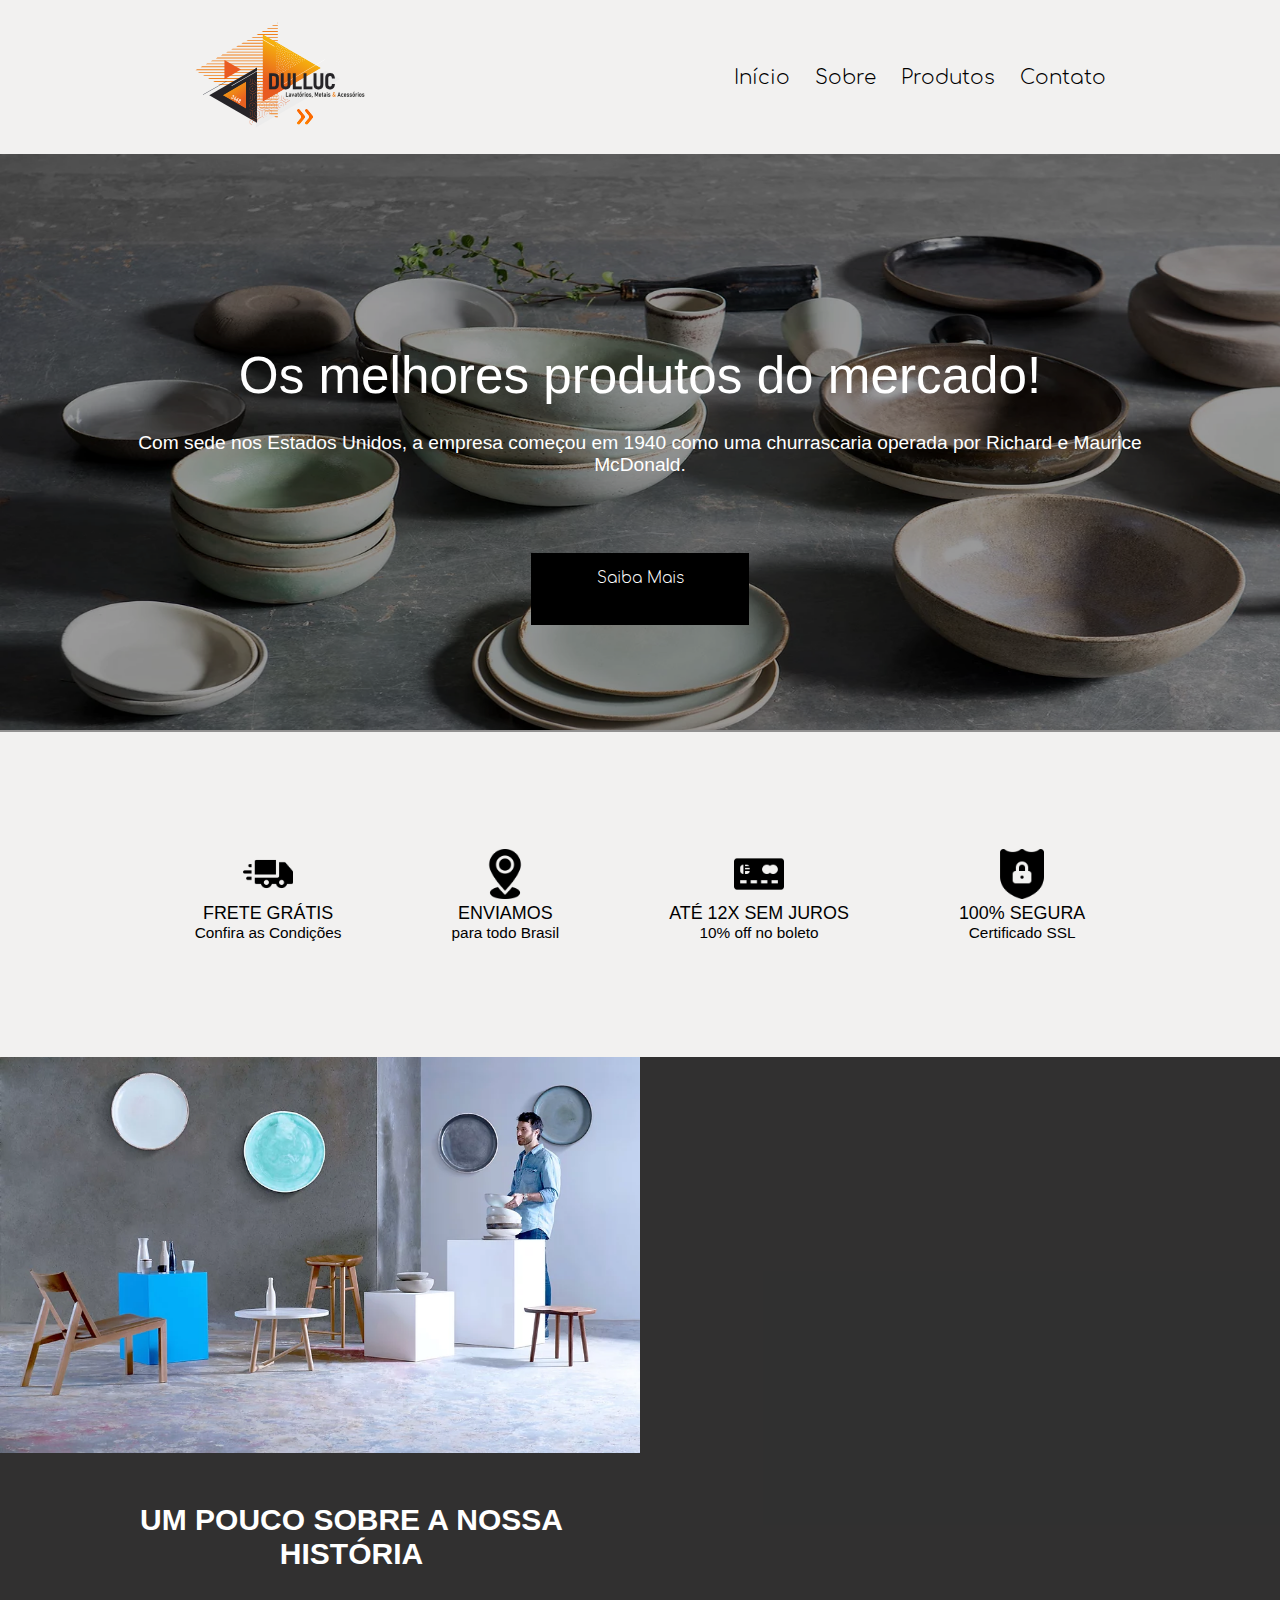
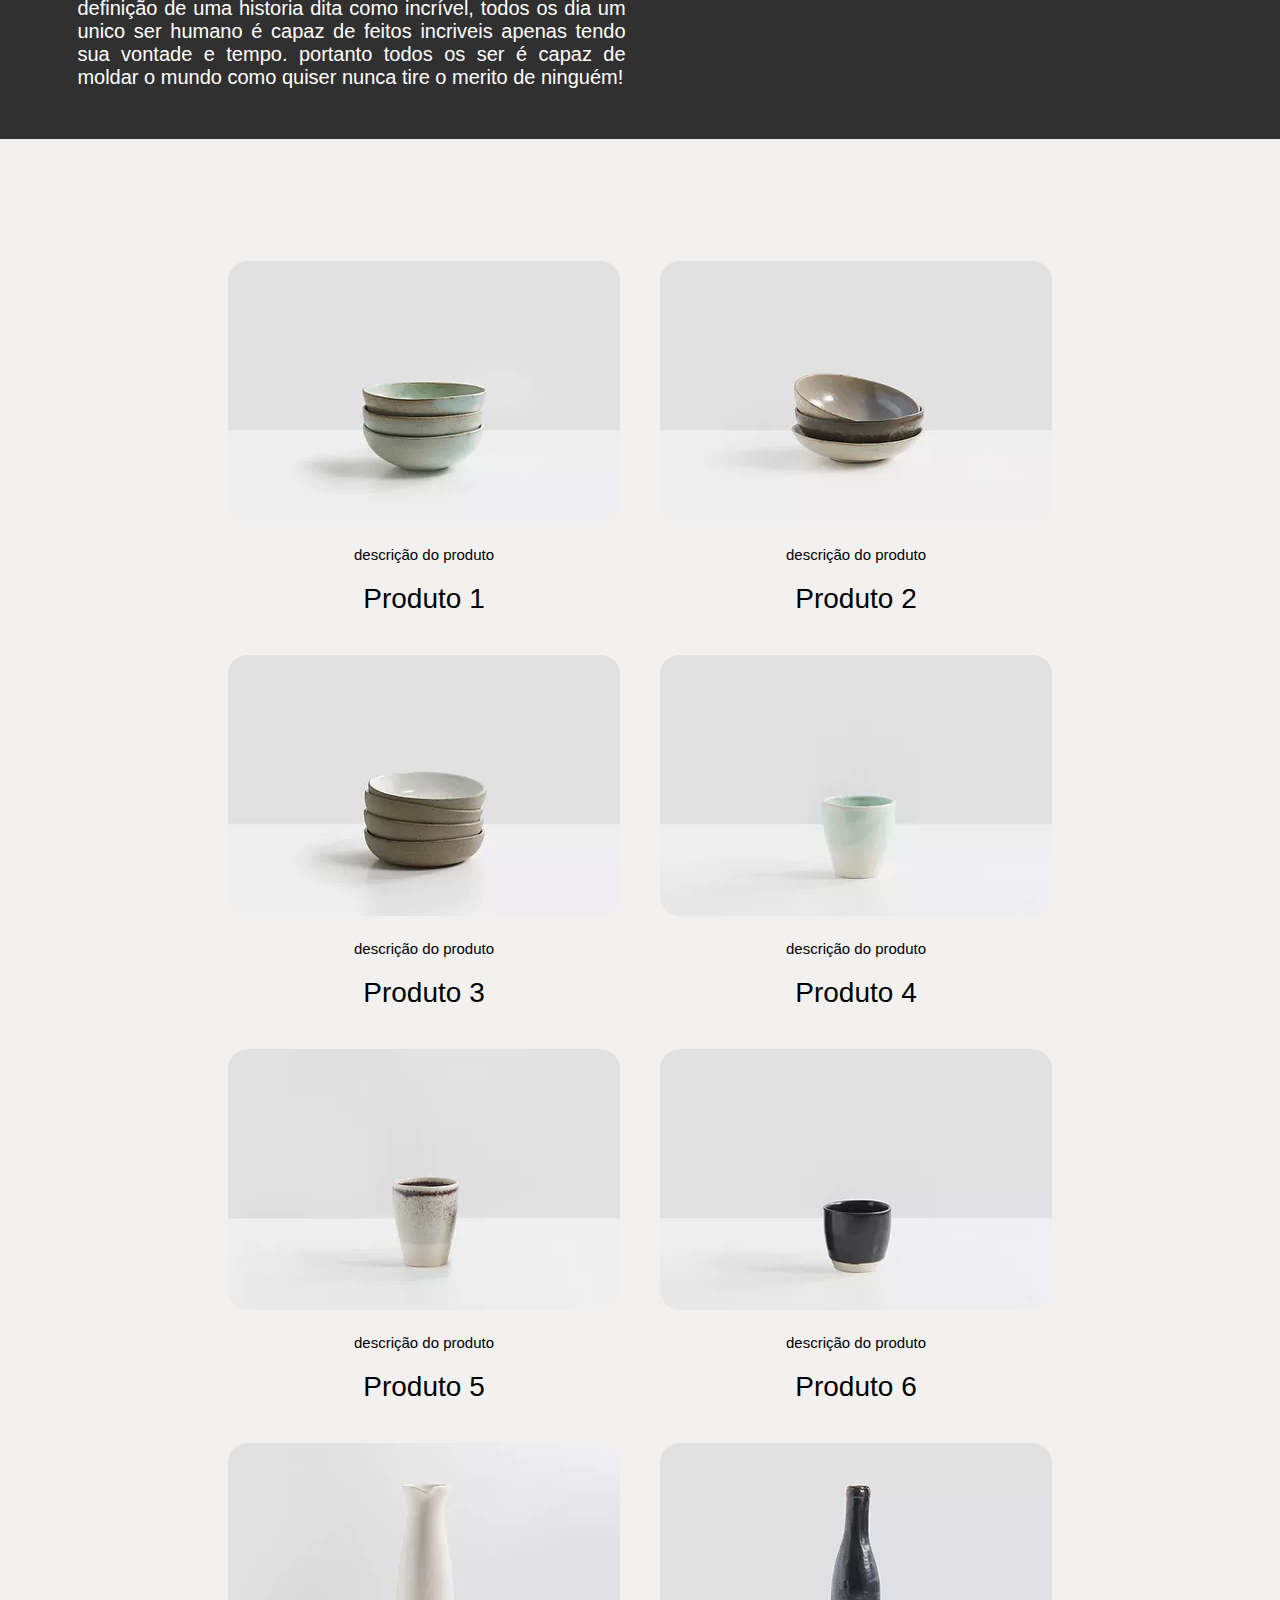
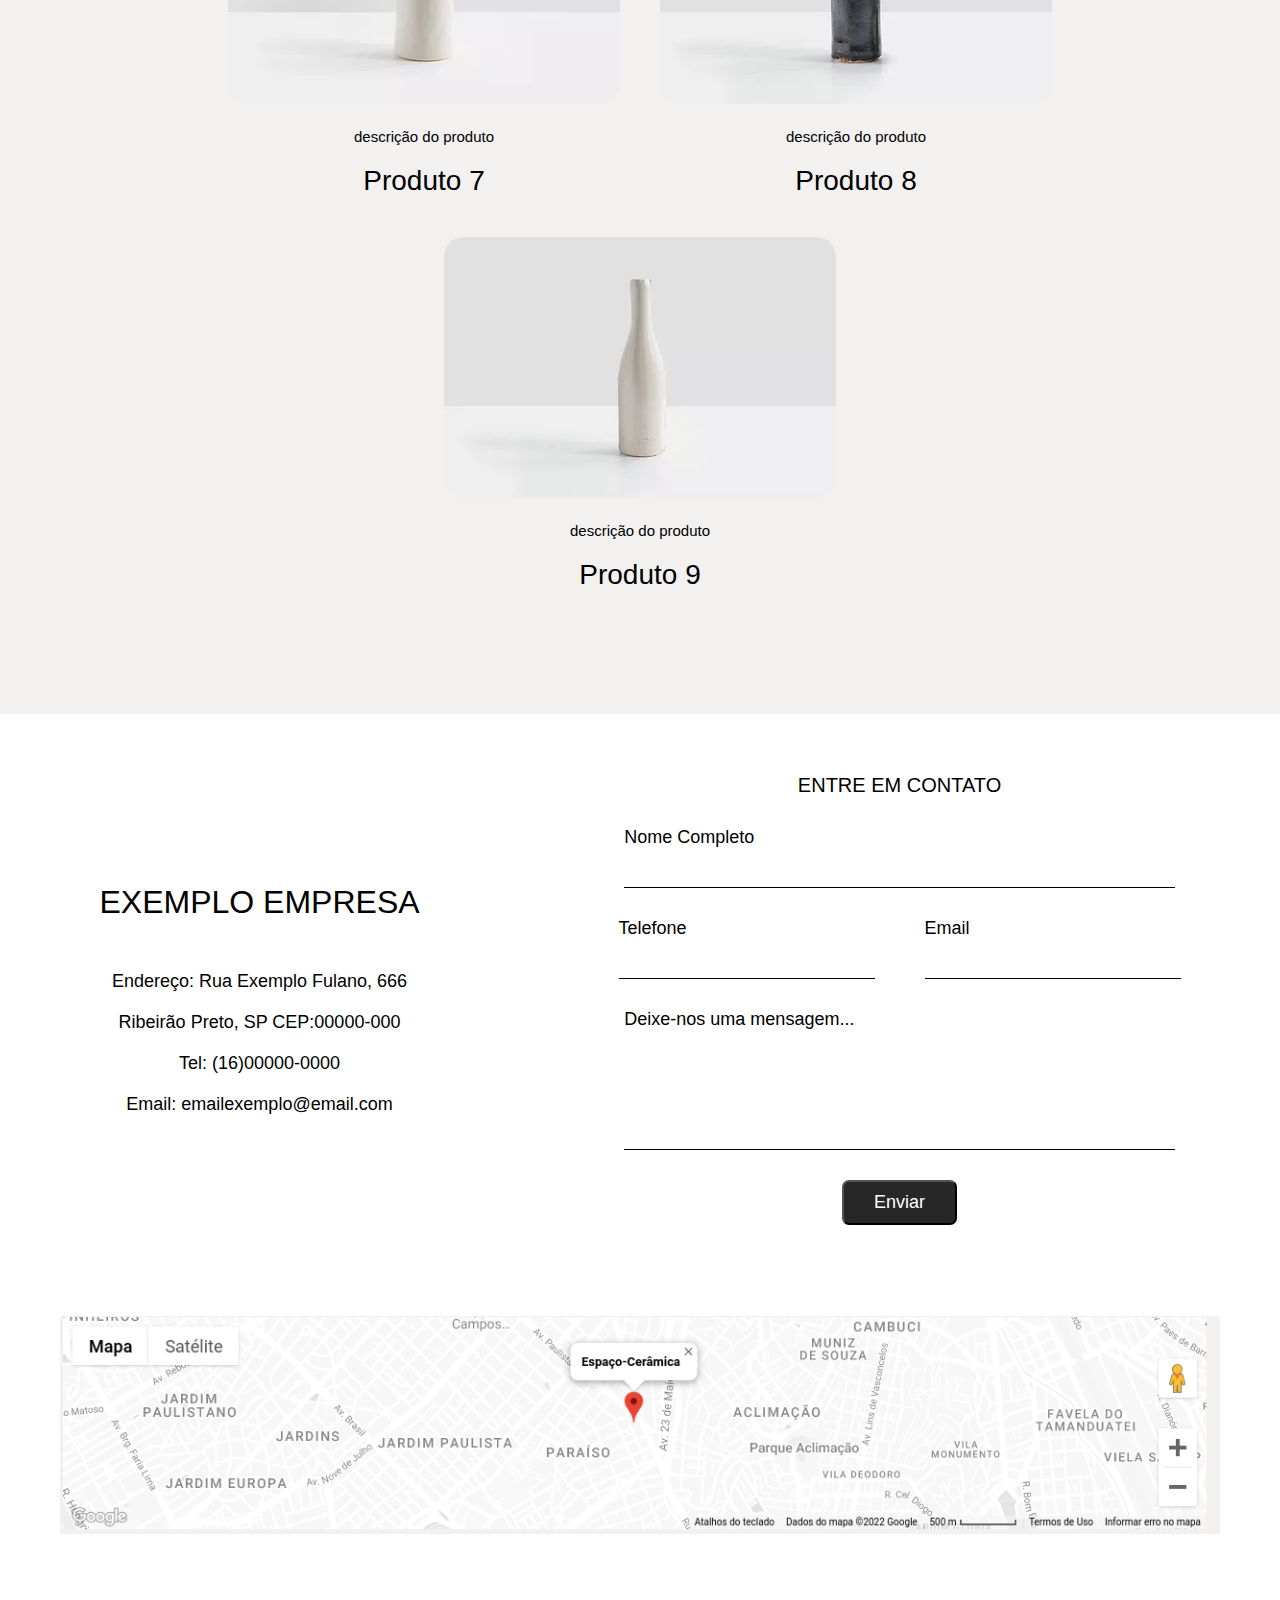
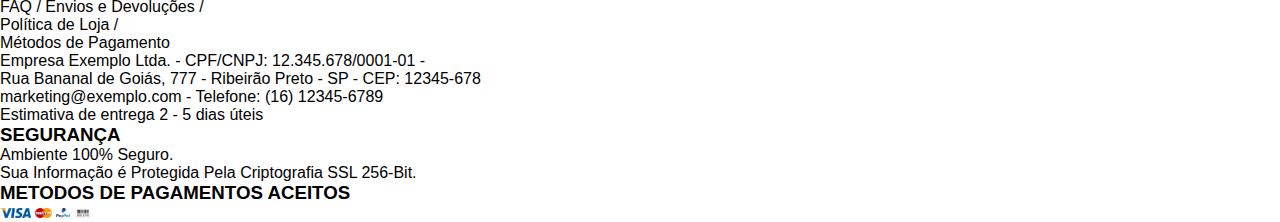
==== commit 65c39830: "configurado rodapé" ====
--- a/html/LandingPage/index.html
+++ b/html/LandingPage/index.html
@@ -14,7 +14,7 @@
     <header>
         <section class="cabecalho">
             <figure class="logoEmpresa">
-            <img src="img/logo-exemplo.gif" alt="logo exemplo">
+            <img src="img/LogoEmpresa.svg" alt="logo exemplo">
             </figure>    
 
             <nav class="menu">
@@ -100,9 +100,9 @@
                     
                         <div class="sobreConteudo">
                             
-                            <figure class="imagemHistoria">
-                                <img src="img/Imagem_motivacional.png">
-                            </figure>
+                            
+                            <img class="imagemHistoria" src="img/Imagem_motivacional.png">
+
                             
                             <div class="corpoDoTexto">
                                 <h1>Um pouco sobre a nossa história</h1>
@@ -216,48 +216,53 @@
         
     </main>
 
-    <footer >
-        <section class="rodape"> 
+    <footer class="rodape">
+        <section class="empresa_contato">
+        
             <div class="endereco">
                 <h1>Exemplo Empresa</h1>
-                <br>
-                <n>Endereço: Rua Exemplo Fulano, 666             
-                <br>Ribeirão Preto, SP CEP:00000-000
-                <br>Tel: (16)00000-0000
-                <br>Email: emailexemplo@email.com</n>
-            </div>
-
+                <n>Endereço: Rua Exemplo Fulano, 666</n>
+                <n>Ribeirão Preto, SP CEP:00000-000</n>
+                <n>Tel: (16)00000-0000</n>
+                <n>Email: emailexemplo@email.com</n>
+            </div>
+                        
             <div class="contato">
-                
-                <h1>Entre em Contato</h1>
-                <div></div>
-                    <div>
-                        <n>Nome</n>
-                        <input>
-                        <n>Sobrenome</n>
-                        <input>
-                    </div>
-                    
-                    <div>
+                <div class="tituloContato">
+                    <h1>Entre em Contato</h1>
+                </div>
+                
+                <div class="nomeContato">
+                    <n >Nome Completo</n>
+                    <input>                    
+                </div>
+                    
+                <div class="emailTelefone">
+
+                    <div class="emailTelContato">
                         <n>Telefone</n>
                         <input>
                     </div>
-                    
-                    <div>
-                        <n>Email</n>
+
+                    <div class="emailTelContato">
+                        <n >Email</n>
                         <input>
                     </div>
 
-                    <div>
-                        <n>Deixe-nos uma mensagem...</n>
-                        <input>
-                    </div>
-                    
-                    <div>
-                        <n>Enviar</n>
-                    </div>
-                
-            </div>
+                </div>
+                    
+                <div class="mensagemContato">
+                    <n>Deixe-nos uma mensagem...</n>
+                    <input>
+                </div>                                        
+                    
+                <div class="botaoEnviar">
+                    <button>Enviar</button>
+                </div>
+                
+                
+            </div>
+
         </section>
 
         <section>
@@ -266,7 +271,7 @@
             </figure>
         </section>
 
-        <section>
+        <section class="informacaoRodape">
             <div class="politicas">
                 <p>FAQ / Envios e Devoluções /</p>
                 <p>Política de Loja / </p>
--- a/html/LandingPage/style.css
+++ b/html/LandingPage/style.css
@@ -10,6 +10,7 @@
 @import url('https://fonts.googleapis.com/css2?family=Zen+Maru+Gothic:wght@300&display=swap');
 
 *{
+    font-family: 'Zen Maru Gothic', sans-serif;
     margin: 0;
     box-sizing: border-box;
     text-decoration: none;
@@ -24,8 +25,7 @@
 */
 
 figure.logoEmpresa img{
-    width: 202px;
-    height: 120px;
+    height: 150px;
 }
 .cabecalho {
     display: flex;
@@ -117,6 +117,8 @@
     width: 17vw;
     height: 8vh;
 
+    cursor: pointer;
+
 }
 
 div.apresentacaoBotao:hover{
@@ -133,6 +135,8 @@
     display: inline-block;
     font-family: 'Comfortaa';
     font-size: 1.2vw;
+
+    cursor: pointer;
     
 }
 
@@ -146,8 +150,7 @@
     
 }
 
-figure.icones_main{    
-
+figure.icones_main{
     padding: 5px;
     position: relative;
 }
@@ -156,21 +159,17 @@
     height: 100%;
     padding: 50px;
 
-
-    background-color: white;
     align-items: center;
     text-align: center;
 }
 
 nav.fundoFaixa h3{
-    font-family: 'Zen Maru Gothic', sans-serif;
     font-size: 1.4vw;
     font-weight: 100;
     text-transform: uppercase;
 }
 
 nav.fundoFaixa h4{
-    font-family: 'Zen Maru Gothic', sans-serif;
     font-size: 1.2vw;
     font-weight: 100;
 }
@@ -186,46 +185,54 @@
 
 /* SESSÃO SOBRE */
 
-div.sobreConteudo{
-    position: relative;
-    width: 100%;
+.sobreConteudo{
+    
+    display: flex;
+    flex-direction: wrap;
+    flex-wrap: wrap;
+
     background-color: rgba(0,0,0,0.8);
     box-sizing: border-box;
-}
-
-div.corpoDoTexto{
-    display: flex;
-    flex-flow: column;
+    align-items: center; 
+    
+    
+}
+
+.imagemHistoria{
+    width: 50vw;
+    
+}
+
+.corpoDoTexto{
+    display: flex;
+    flex-direction: column;
     gap: 2vw;
-    padding: 5.5vw;
-
-    top: 5vw;
-    left: 50%;
-    position: absolute;
+    justify-items: center;
+    text-align: justify;
+
+    padding-top: 50px;
+    padding-bottom: 50px;
+    padding-left: 8.6vh;
+    padding-right: 8.6vh;
+    width: 703px;
         
 }
 
-div.corpoDoTexto h1{
+.corpoDoTexto h1{
     text-align: center;
     text-transform: uppercase;
     color: white;
     font-family: 'Prompt', sans-serif;
-    font-size: 2vw;
-}
-
-
-div.corpoDoTexto n{
+    font-size: 30px;
+}
+
+
+.corpoDoTexto n{
     text-align: justify;
     font-family: 'Prompt', sans-serif;
     color: white;
-    font-size: 1.2vw;
-
-}
-
-figure.imagemHistoria img{        
-    
-    width: 50vw;
-    height: 300%;
+    font-size: 20px;
+
 }
 
 /* LOJA */
@@ -277,14 +284,12 @@
 
 
 .sessaoProdutos h2{
-    font-family: 'Zen Maru Gothic', sans-serif;
     font-weight: 540;
     font-size: 28px;
     color: black;
 }
 
 .sessaoProdutos n{
-    font-family: 'Zen Maru Gothic', sans-serif;
     font-weight: 100;
     font-size: 15px;
     color: black;
@@ -294,42 +299,158 @@
     flex-direction: column;
     gap: 20px
 }
+/*
+    RODA PÉ DA PAGINA
+*/
+.rodape{
+    background-color: white;
+    padding-top: 30px;
+}
+
+/*
+    ENDEREÇO
+*/
+
+.empresa_contato{
+    display: flex;
+    flex-direction: wrap;
+    justify-content: space-around;
+    align-items: center;
+    flex-wrap: wrap;
+    
+
+}
+
+.endereco{
+    display:  flex;
+    flex-direction: column;
+    gap: 20px;
+
+    padding: 30px;
+
+    align-items: center;
+
+}
+
+.endereco h1{
+    padding-bottom: 30px;
+    text-transform: uppercase;
+    font-weight: 100;
+}
+
+.endereco n{
+    font-size: 18px;
+}
 
 /*
     FORMULARIO DE CONTATO
 */
-section.rodape{
+
+.tituloContato h1{
+    text-transform: uppercase;
+    font-size: 20px;
+    font-weight: 100
+}
+
+.contato{
+    display: flex;
+    flex-direction: column;
+    padding: 30px;
+    gap: 30px;
+
+    align-items: center;
+
+    font-size: 18px;
+    font-weight: 300;
+}
+
+.contato input{
+    font-size: 16px;
+    background-color: rgba(0, 0, 0, 0);
+    border: none;
+    border-bottom: solid black 1px;
+    
+}
+.contato n{
+    padding-bottom: 10px;
+}
+
+.contato input:hover{
+    border-bottom: solid black 3px;
+}
+.contato input:focus-visible{
+    outline: none;
+}
+
+.nomeContato,
+.mensagemContato{
+        display: flex;
+        flex-direction: column;
+}
+
+
+.nomeContato input{
+    width: 43vw;
+    height: 30px;
+}
+
+.emailTelefone{
     display: flex;
     flex-direction: row;
-
-    justify-content: space-around;
-
-    align-content: center;
-
-    font-family: 'Zen Maru Gothic', sans-serif;
-}
-.contato{
-    display: flex;
-    flex-direction: column;
-    align-items: center;
-
-    position: relative;
-    gap: 30px
-
-}
-.contato n{
-    position: absolute;
-    top: 1;
-}
-
-.contato input{
+    flex-wrap: wrap;
+    gap: 50px
+
+}
+
+.emailTelContato{
+    display: flex;
+    flex-direction: column;
+}
+
+.emailTelefone input{
+    width: 20vw;
     height: 30px;
-    width: 250px;
-}
-
-
+}
+
+.mensagemContato input{
+    width: 43vw;
+    height: 110px;
+}
+
+.botaoEnviar button{ 
+    background-color: #272727;
+
+    padding: 10px 30px 10px 30px;
+    border-radius: 7px;
+
+    font-size: 18px;
+    font-weight: 500;
+    color: white;
+    cursor: pointer;
+}
+
+.botaoEnviar button:hover{
+    background-color: #0A2650;
+}
+
+/*
+MAPAs
+*/
+figure.mapa img{
+    width: 100%;
+    padding: 60px;
+}
+
+/*
+    Informações de Rodapé
+*/
+.informacaoRodape{
+
+}
 
 /* Formatação das Imagens */
+
+
 
 figure.iconesuperior img{
     width: 20px;
@@ -337,9 +458,7 @@
     
 }
 
-figure.mapa img{
-    width: 100%;
-}
+
 
 figure.pagamentos img{
     height: 10px;  
